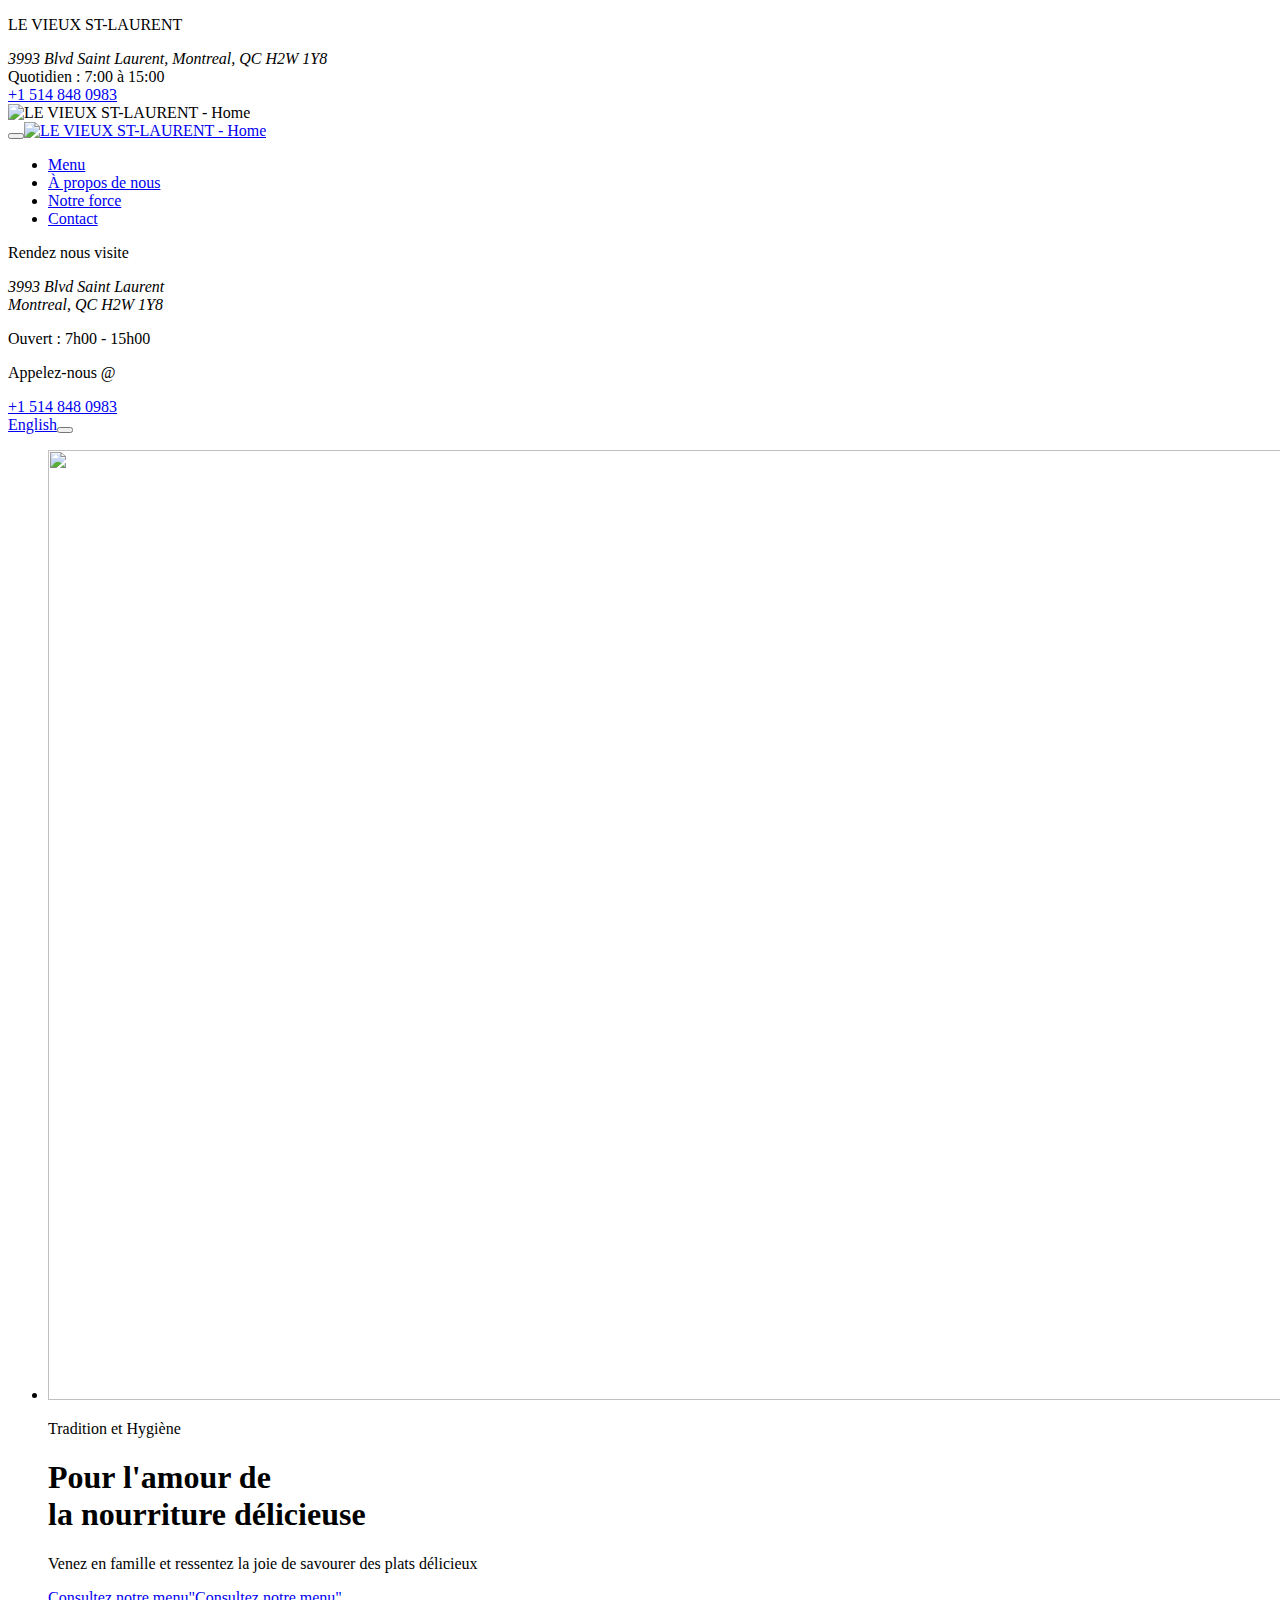
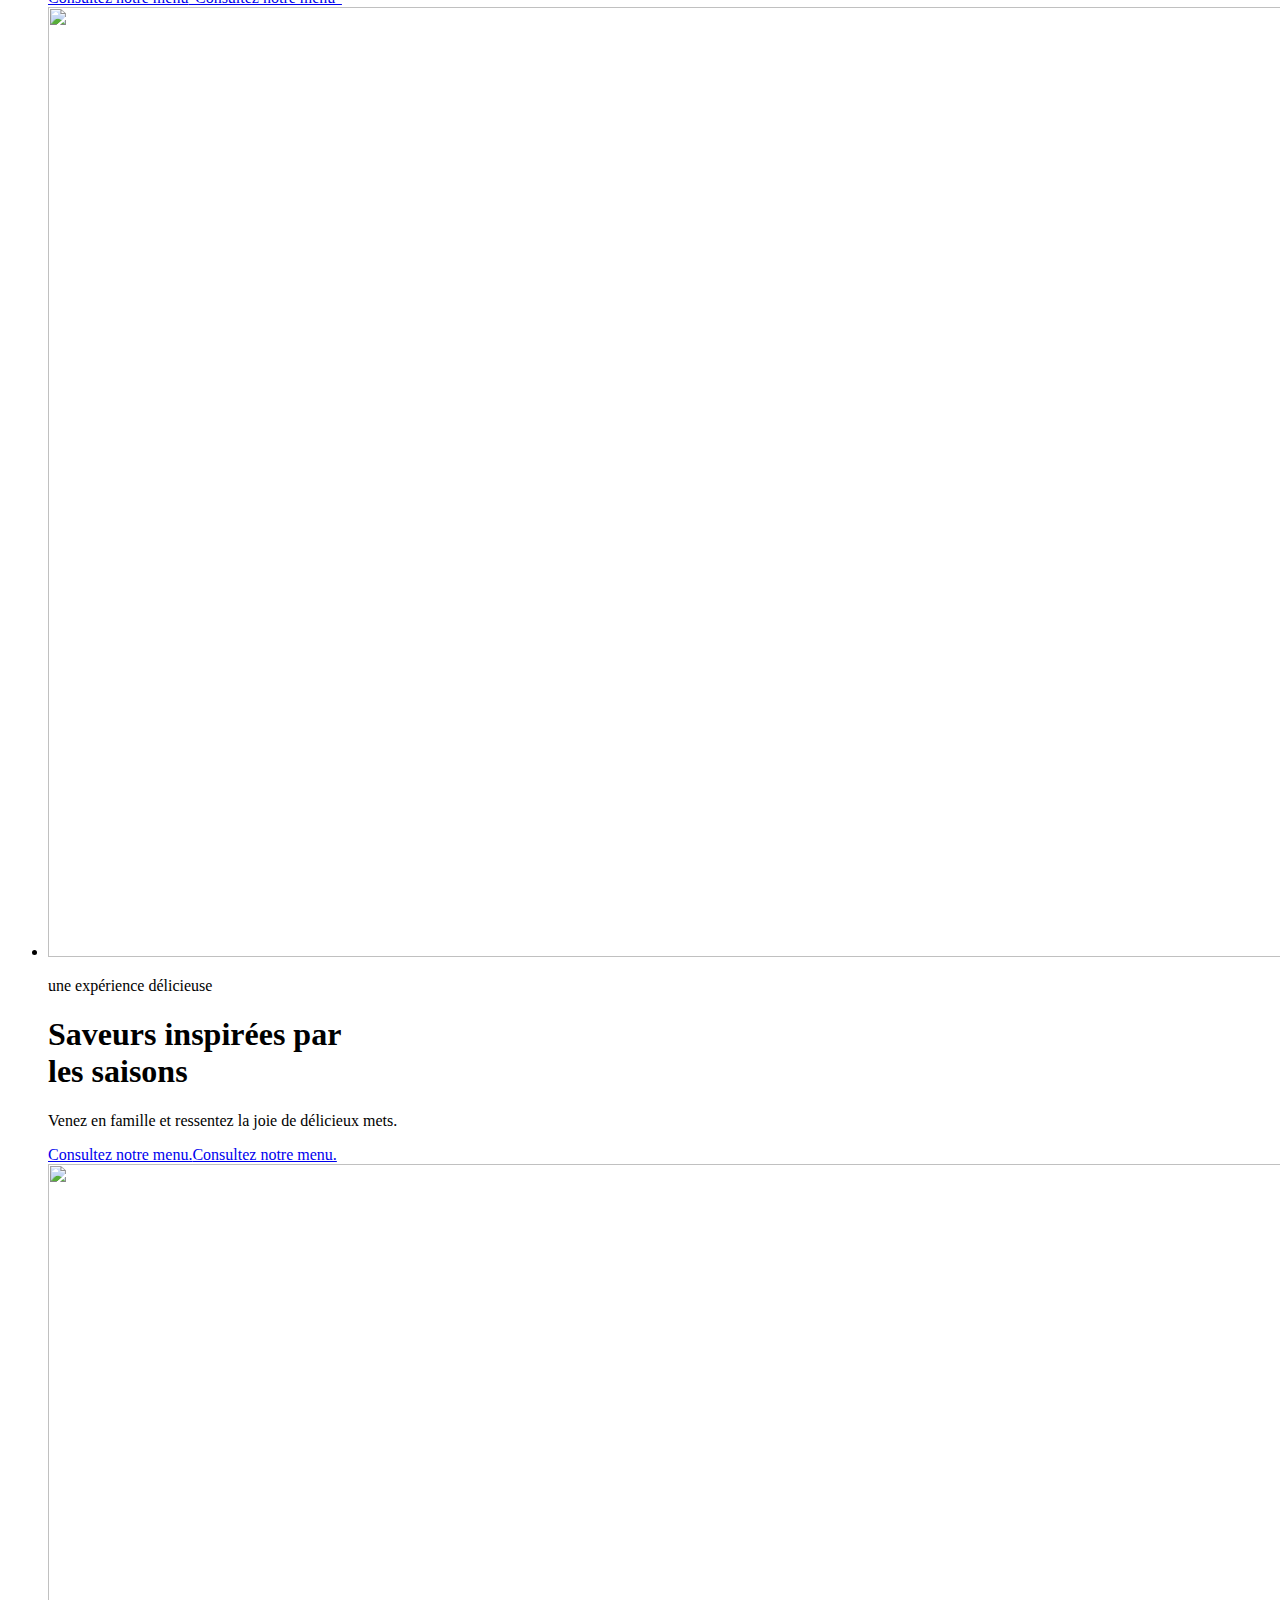
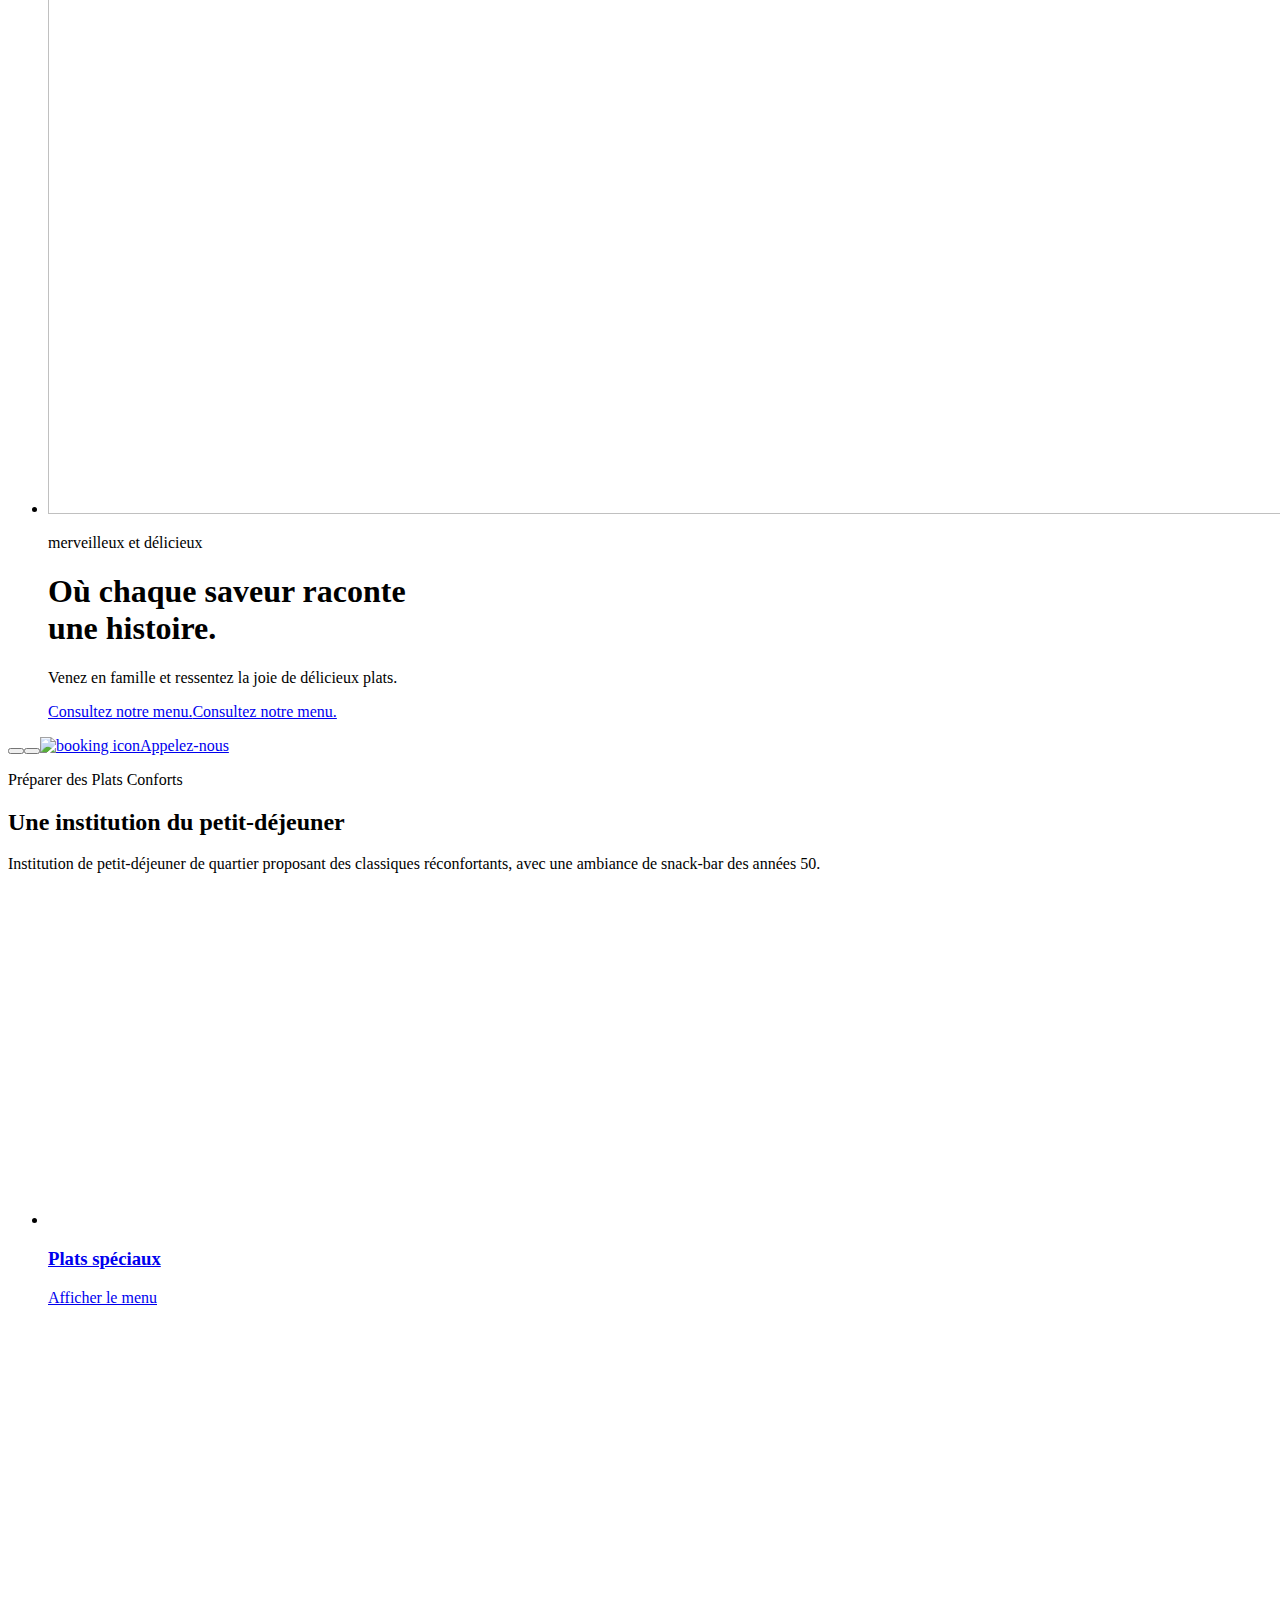
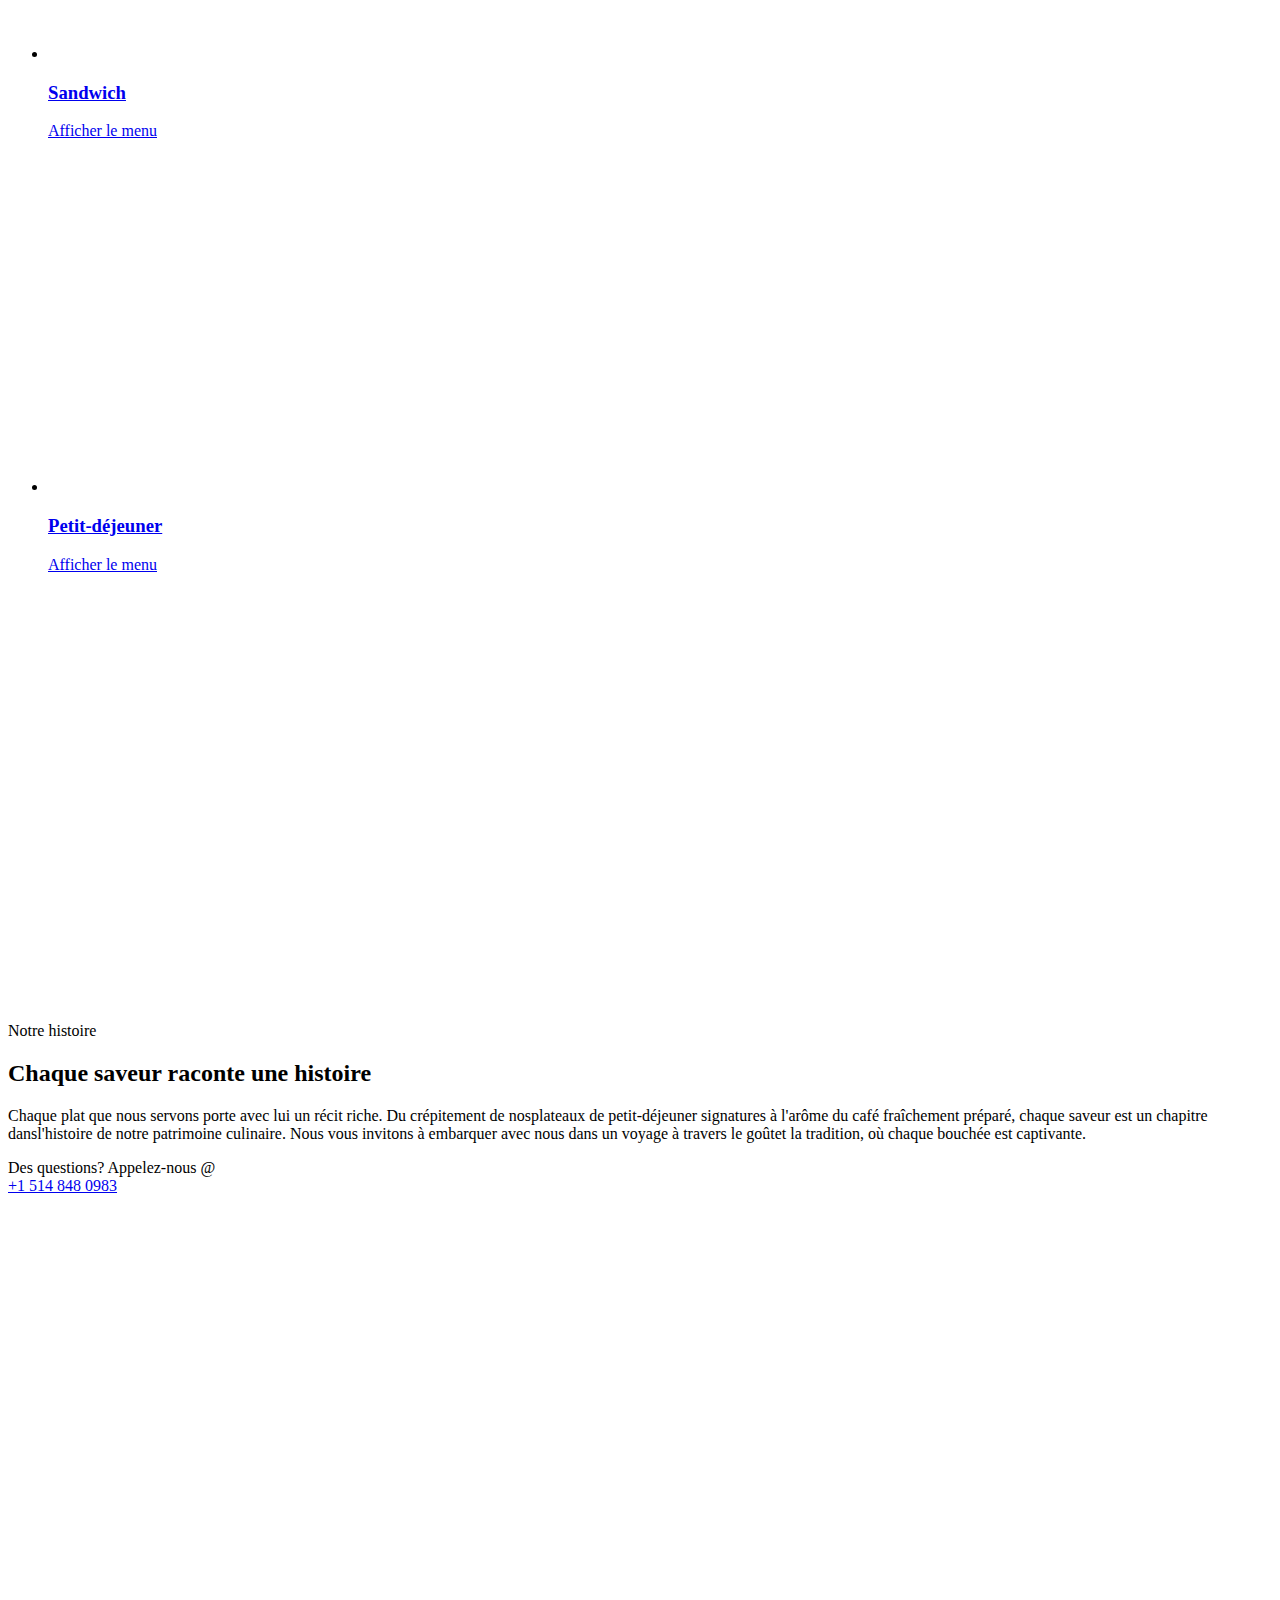
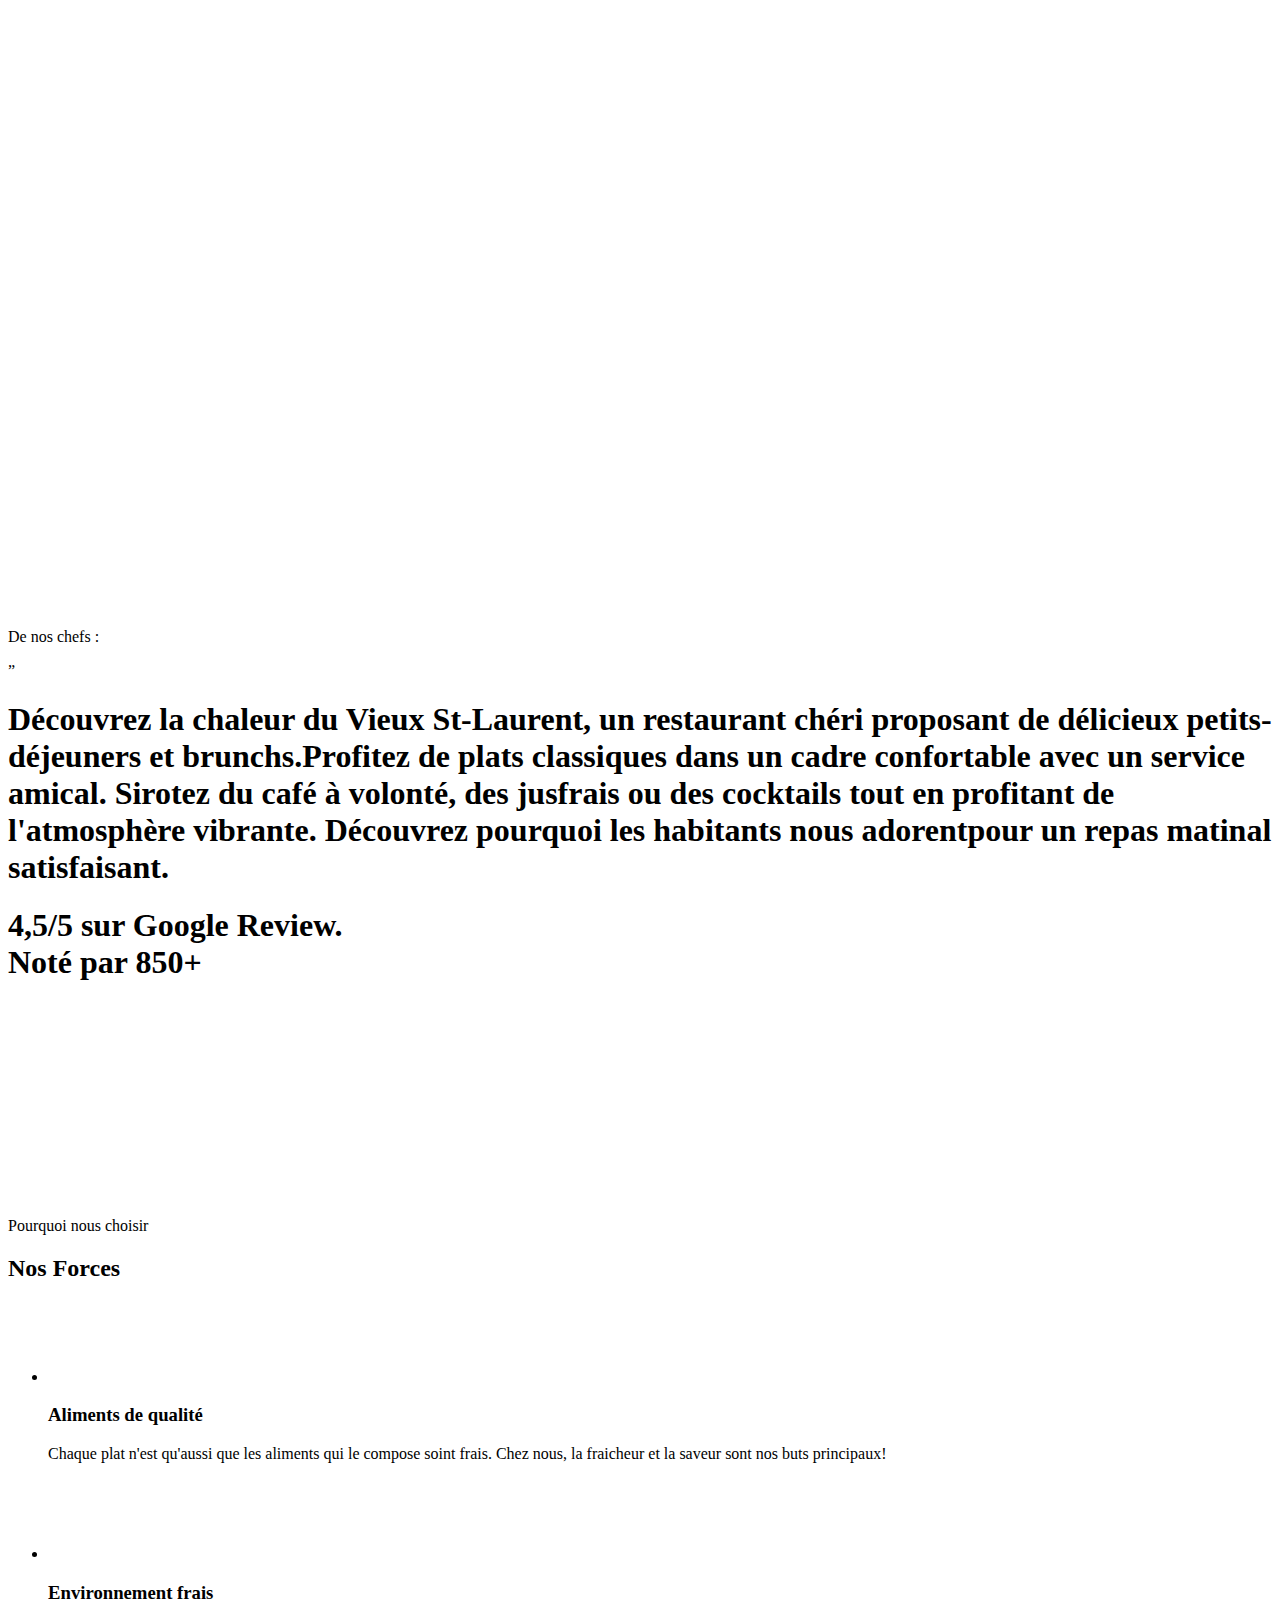
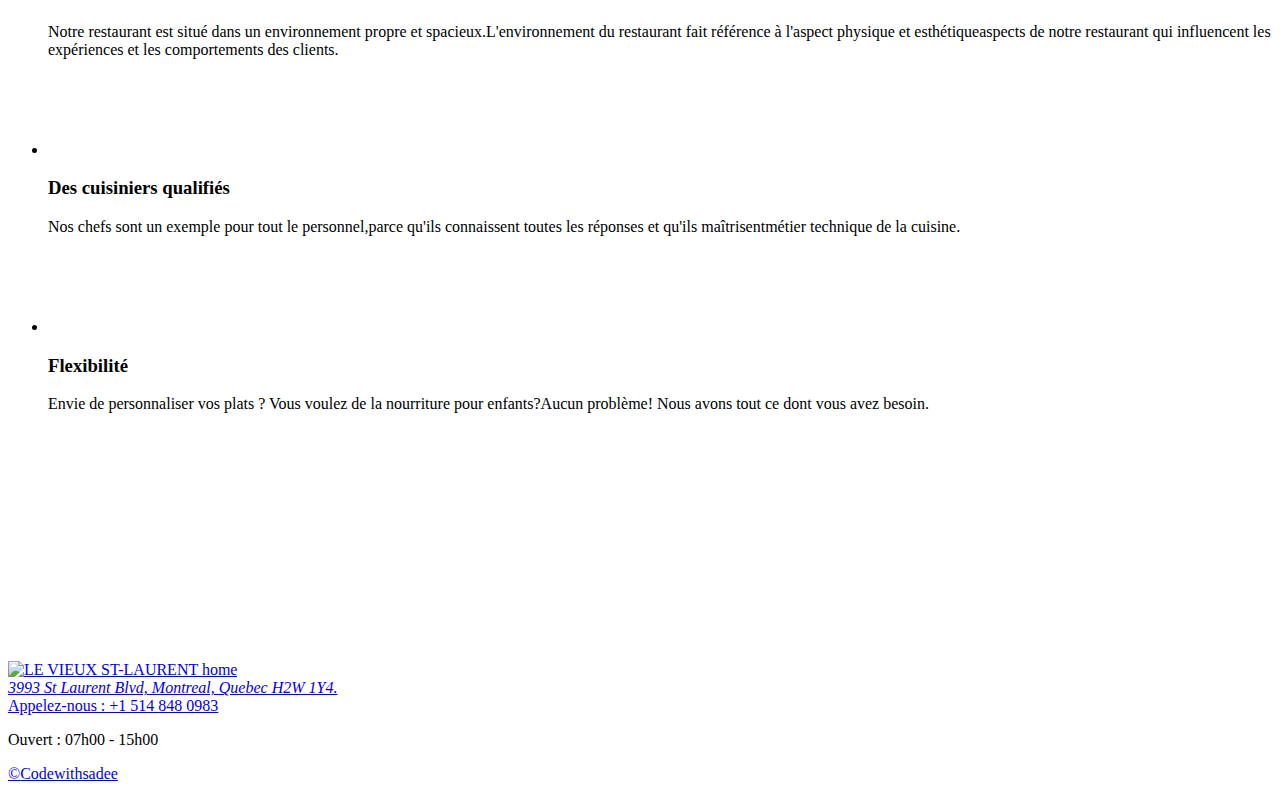
==== index.html @ 75299331 "address link added" ====
<!DOCTYPE html><html lang="en"><head><meta charset="UTF-8"><meta http-equiv="X-UA-Compatible" content="IE=edge"><meta name="viewport" content="width=device-width,initial-scale=1"><title>LE VIEUX ST-LAURENT</title><meta name="title" content="LE VIEUX ST-LAURENT"><link rel="shortcut icon" href="./New folder/logo.png"><link rel="preconnect" href="https://fonts.googleapis.com"><link rel="preconnect" href="https://fonts.gstatic.com" crossorigin><link href="https://fonts.googleapis.com/css2?family=DM+Sans:wght@400;700&family=Forum&display=swap" rel="stylesheet"><link rel="stylesheet" href="./assets/css/style.css"></head><body id="top"><div class="preload" data-preaload><div class="circle"></div><p class="text">LE VIEUX ST-LAURENT</p></div><div class="topbar"><div class="container"><address class="topbar-item"><div class="icon"><ion-icon name="location-outline" aria-hidden="true"></ion-icon></div><span class="span">3993 Blvd Saint Laurent, Montreal, QC H2W 1Y8</span></address><div class="separator"></div><div class="topbar-item item-2"><div class="icon"><ion-icon name="time-outline" aria-hidden="true"></ion-icon></div><span class="span">Quotidien : 7:00 à 15:00</span></div><a href="tel:+15148480983" class="topbar-item link"><div class="icon"><ion-icon name="call-outline" aria-hidden="true"></ion-icon></div><span class="span">+1 514 848 0983</span></a><div class="separator"></div></div></div><header class="header" data-header><div class="container"><img src="./New folder/logo.png" width="250" height="10" alt="LE VIEUX ST-LAURENT - Home"><nav class="navbar" data-navbar><button class="close-btn" aria-label="close menu" data-nav-toggler><ion-icon name="close-outline" aria-hidden="true"></ion-icon></button><a href="#" class="logo"><img src="./New folder/logo.png" width="280" height="50" alt="LE VIEUX ST-LAURENT - Home"></a><ul class="navbar-list" id="NavBar"><li class="navbar-item"><a href="./menu.html" class="navbar-link hover-underline"><div class="separator"></div><span class="span">Menu</span></a></li><li class="navbar-item"><a href="#Main" class="navbar-link hover-underline"><div class="separator"></div><span class="span">À propos de nous</span></a></li><li class="navbar-item"><a href="#Strength" class="navbar-link hover-underline"><div class="separator"></div><span class="span">Notre force</span></a></li><li class="navbar-item"><a href="#Contact" class="navbar-link hover-underline"><div class="separator"></div><span class="span">Contact</span></a></li></ul><div class="text-center"><p class="headline-1 navbar-title">Rendez nous visite</p><address class="body-4">3993 Blvd Saint Laurent<br>Montreal, QC H2W 1Y8</address><p class="body-4 navbar-text">Ouvert : 7h00 - 15h00</p><div class="separator"></div><p class="contact-label">Appelez-nous @</p><a href="tel:+15148480983" class="body-1 contact-number hover-underline">+1 514 848 0983</a></div></nav><a href="./index - English.html" class="btn btn-secondary"><span class="text text-1">English</span></a><button class="nav-open-btn" aria-label="open menu" data-nav-toggler id="NavBar"><span class="line line-1"></span><span class="line line-2"></span><span class="line line-3"></span></button><div class="overlay" data-nav-toggler data-overlay></div></div></header><main><article><section class="hero text-center" aria-label="home" id="home"><ul class="hero-slider" data-hero-slider><li class="slider-item active" data-hero-slider-item><div class="slider-bg"><img src="./imgs/bbbbbb.avif" width="1880" height="950" alt="" class="img-cover"></div><p class="label-2 section-subtitle slider-reveal">Tradition et Hygiène</p><h1 class="display-1 hero-title slider-reveal">Pour l'amour de<br>la nourriture délicieuse</h1><p class="body-2 hero-text slider-reveal">Venez en famille et ressentez la joie de savourer des plats délicieux</p><a href="./menu.html" class="btn btn-primary slider-reveal bg-white"><span class="text text-1">Consultez notre menu</span><span class="text text-2" aria-hidden="true">"Consultez notre menu"</span></a></li><li class="slider-item" data-hero-slider-item><div class="slider-bg"><img src="./imgs/dddddddddddddddd.avif" width="1880" height="950" alt="" class="img-cover"></div><p class="label-2 section-subtitle slider-reveal">une expérience délicieuse</p><h1 class="display-1 hero-title slider-reveal">Saveurs inspirées par<br>les saisons</h1><p class="body-2 hero-text slider-reveal">Venez en famille et ressentez la joie de délicieux mets.</p><a href="./menu.html" class="btn btn-primary slider-reveal bg-white"><span class="text text-1">Consultez notre menu.</span><span class="text text-2" aria-hidden="true">Consultez notre menu.</span></a></li><li class="slider-item" data-hero-slider-item><div class="slider-bg"><img src="./imgs/aaaa.avif" width="1880" height="950" alt="" class="img-cover"></div><p class="label-2 section-subtitle slider-reveal">merveilleux et délicieux</p><h1 class="display-1 hero-title slider-reveal">Où chaque saveur raconte<br>une histoire.</h1><p class="body-2 hero-text slider-reveal">Venez en famille et ressentez la joie de délicieux plats.</p><a href="menu.html" class="btn btn-primary slider-reveal bg-white"><span class="text text-1">Consultez notre menu.</span><span class="text text-2" aria-hidden="true">Consultez notre menu.</span></a></li></ul><button class="slider-btn prev" aria-label="slide to previous" data-prev-btn><ion-icon name="chevron-back"></ion-icon></button><button class="slider-btn next" aria-label="slide to next" data-next-btn><ion-icon name="chevron-forward"></ion-icon></button><a href="tel:+15148480983" class="hero-btn has-after"><img src="./assets/images/hero-icon.png" width="48" height="48" alt="booking icon"><span class="label-2 text-center span">Appelez-nous</span></a></section><section class="section service bg-black-10 text-center" aria-label="service" id="Main"><div class="container"><p class="section-subtitle label-2">Préparer des Plats Conforts</p><h2 class="headline-1 section-title">Une institution du petit-déjeuner</h2><p class="section-text">Institution de petit-déjeuner de quartier proposant des classiques réconfortants, avec une ambiance de snack-bar des années 50.</p><ul class="grid-list"><li><div class="service-card"><a href="#" class="has-before hover:shine"><figure class="card-banner img-holder" style="--width:285;--height:336"><img src="./imgs/Copy of KUNTI 10.jpg" width="285" height="336" loading="lazy" alt="Breakfast" class="img-cover"></figure></a><div class="card-content"><h3 class="title-4 card-title"><a href="#">Plats spéciaux</a></h3><a href="./menu.html" class="btn-text hover-underline label-2">Afficher le menu</a></div></div></li><li><div class="service-card"><a href="#" class="has-before hover:shine"><figure class="card-banner img-holder" style="--width:285;--height:336"><img src="./imgs/Copy of KUNTI 6.jpg" width="300" height="336" loading="lazy" alt="Appetizers" class="img-cover"></figure></a><div class="card-content"><h3 class="title-4 card-title"><a href="#">Sandwich</a></h3><a href="./menu.html" class="btn-text hover-underline label-2">Afficher le menu</a></div></div></li><li><div class="service-card"><a href="#" class="has-before hover:shine"><figure class="card-banner img-holder" style="--width:285;--height:336"><img src="https://scontent.fyhu2-1.fna.fbcdn.net/v/t1.6435-9/41648605_890923481097024_5930590966594404352_n.jpg?_nc_cat=106&ccb=1-7&_nc_sid=5f2048&_nc_ohc=F7MOd39euhgQ7kNvgEX92sE&_nc_ht=scontent.fyhu2-1.fna&oh=00_AYCZyEU9S2C9K8iIRbaVuLvXx4Qro9hx9s_v-WjzakRJvg&oe=666B8589" width="285" height="336" loading="lazy" alt="Drinks" class="img-cover"></figure></a><div class="card-content"><h3 class="title-4 card-title"><a href="#">Petit-déjeuner</a></h3><a href="./menu.html" class="btn-text hover-underline label-2">Afficher le menu</a></div></div></li></ul><img src="./assets/images/shape-1.png" width="246" height="412" loading="lazy" alt="shape" class="shape shape-1 move-anim"><img src="./assets/images/shape-2.png" width="343" height="345" loading="lazy" alt="shape" class="shape shape-2 move-anim"></div></section><section class="section about text-center" aria-labelledby="about-label" id="about"><div class="container"><div class="about-content"><p class="label-2 section-subtitle" id="about-label">Notre histoire</p><h2 class="headline-1 section-title">Chaque saveur raconte une histoire</h2><p class="section-text">Chaque plat que nous servons porte avec lui un récit riche. Du crépitement de nosplateaux de petit-déjeuner signatures à l'arôme du café fraîchement préparé, chaque saveur est un chapitre dansl'histoire de notre patrimoine culinaire. Nous vous invitons à embarquer avec nous dans un voyage à travers le goûtet la tradition, où chaque bouchée est captivante.</p><div class="contact-label">Des questions? Appelez-nous @</div><a href="tel:+15148480983" class="body-1 contact-number hover-underline">+1 514 848 0983</a></div><figure class="about-banner"><img src="./New folder/banner.png" width="570" height="570" loading="lazy" alt="about banner" class="w-100" data-parallax-item data-parallax-speed="1"><div class="abs-img abs-img-1 has-before" data-parallax-item data-parallax-speed="1.75"><img src="./New folder/banner 2.png" width="285" height="285" loading="lazy" alt="" class="w-100"></div><div class="abs-img abs-img-2 has-before"><img src="./assets/images/badge-2 fr.png" width="133" height="134" loading="lazy" alt=""></div></figure></div></section><section class="section testi text-center has-bg-image" style="background-image:url(imgs/IMG_0473.jpg)" aria-label="testimonials"><div class="container"><p class="label-2 section-subtitle" id="about-label">De nos chefs :</p><div class="quote color-bg"><p font>”</p></div><h1 class="color-bg">Découvrez la chaleur du Vieux St-Laurent, un restaurant chéri proposant de délicieux petits-déjeuners et brunchs.Profitez de plats classiques dans un cadre confortable avec un service amical. Sirotez du café à volonté, des jusfrais ou des cocktails tout en profitant de l'atmosphère vibrante. Découvrez pourquoi les habitants nous adorentpour un repas matinal satisfaisant.</h1><div class="wrapper"><div class="separator"></div><div class="separator"></div><div class="separator"></div></div><h1 class="headline-2 testi-text color-bg-2" id="Google_Review">4,5/5 sur Google Review.<br>Noté par 850+</h1><img src="./assets/images/shape-3.png" width="197" height="194" loading="lazy" alt="" class="shape"></div></section><section class="section features text-center" aria-label="features"><div class="container" id="Strength"><p class="section-subtitle label-2">Pourquoi nous choisir</p><h2 class="headline-1 section-title">Nos Forces</h2><ul class="grid-list"><li class="feature-item"><div class="feature-card"><div class="card-icon"><img src="./assets/images/features-icon-1.png" width="100" height="80" loading="lazy" alt="icon"></div><h3 class="title-2 card-title">Aliments de qualité</h3><p class="label-1 card-text">Chaque plat n'est qu'aussi que les aliments qui le compose soint frais. Chez nous, la fraicheur et la saveur sont nos buts principaux!</p></div></li><li class="feature-item"><div class="feature-card"><div class="card-icon"><img src="./assets/images/features-icon-2.png" width="100" height="80" loading="lazy" alt="icon"></div><h3 class="title-2 card-title">Environnement frais</h3><p class="label-1 card-text">Notre restaurant est situé dans un environnement propre et spacieux.L'environnement du restaurant fait référence à l'aspect physique et esthétiqueaspects de notre restaurant qui influencent les expériences et les comportements des clients.</p></div></li><li class="feature-item"><div class="feature-card"><div class="card-icon"><img src="./assets/images/features-icon-3.png" width="100" height="80" loading="lazy" alt="icon"></div><h3 class="title-2 card-title">Des cuisiniers qualifiés</h3><p class="label-1 card-text">Nos chefs sont un exemple pour tout le personnel,parce qu'ils connaissent toutes les réponses et qu'ils maîtrisentmétier technique de la cuisine.</p></div></li><li class="feature-item"><div class="feature-card"><div class="card-icon"><img src="./assets/images/features-icon-4.png" width="100" height="80" loading="lazy" alt="icon"></div><h3 class="title-2 card-title">Flexibilité</h3><p class="label-1 card-text">Envie de personnaliser vos plats ? Vous voulez de la nourriture pour enfants?Aucun problème! Nous avons tout ce dont vous avez besoin.</p></div></li></ul><img src="./assets/images/shape-7.png" width="308" height="228" loading="lazy" alt="shape" class="shape shape-1"><img src="./New folder/Eggs_and_Bacon_PNG_Vector_Clipart.png" width="120" height="115" loading="lazy" alt="shape" class="shape shape-2"></div></section><footer class="footer section has-bg-image text-center" style="background-image:url('imgs/Copy\ of\ KUNTI\ 4.jpg')" id="Contact"><div class="footer-top"><div class="footer-brand has-before has-after"><a href="#" class="logo"><img src="./New folder/logo.png" loading="lazy" alt="LE VIEUX ST-LAURENT home" id="Final_logo"></a><a href="https://www.google.com/maps/place/LE+VIEUX+ST-LAURENT/@45.517029,-73.5800007,17z/data=!4m6!3m5!1s0x4cc91a33496d2b9d:0xc296188339a1f559!8m2!3d45.5168261!4d-73.5787562!16s%2Fg%2F1w0scgz1?entry=ttu"><address class="body-4 contact-link">3993 St Laurent Blvd, Montreal, Quebec H2W 1Y4.</address></a><a href="tel:+15148480983" class="body-4 contact-link">Appelez-nous : +1 514 848 0983</a><p class="body-4">Ouvert : 07h00 - 15h00</p><div class="wrapper"><div class="separator"></div><div class="separator"></div><div class="separator"></div></div></div></div></footer><div><a href="CopyRight.html">&copy;<em id="date"></em>Codewithsadee</a></div><a href="#top" class="back-top-btn active" aria-label="back to top" data-back-top-btn><ion-icon name="chevron-up" aria-hidden="true"></ion-icon></a><script src="./assets/js/script.js"></script><script type="module" src="https://unpkg.com/ionicons@5.5.2/dist/ionicons/ionicons.esm.js"></script><script nomodule src="https://unpkg.com/ionicons@5.5.2/dist/ionicons/ionicons.js"></script></body></html>
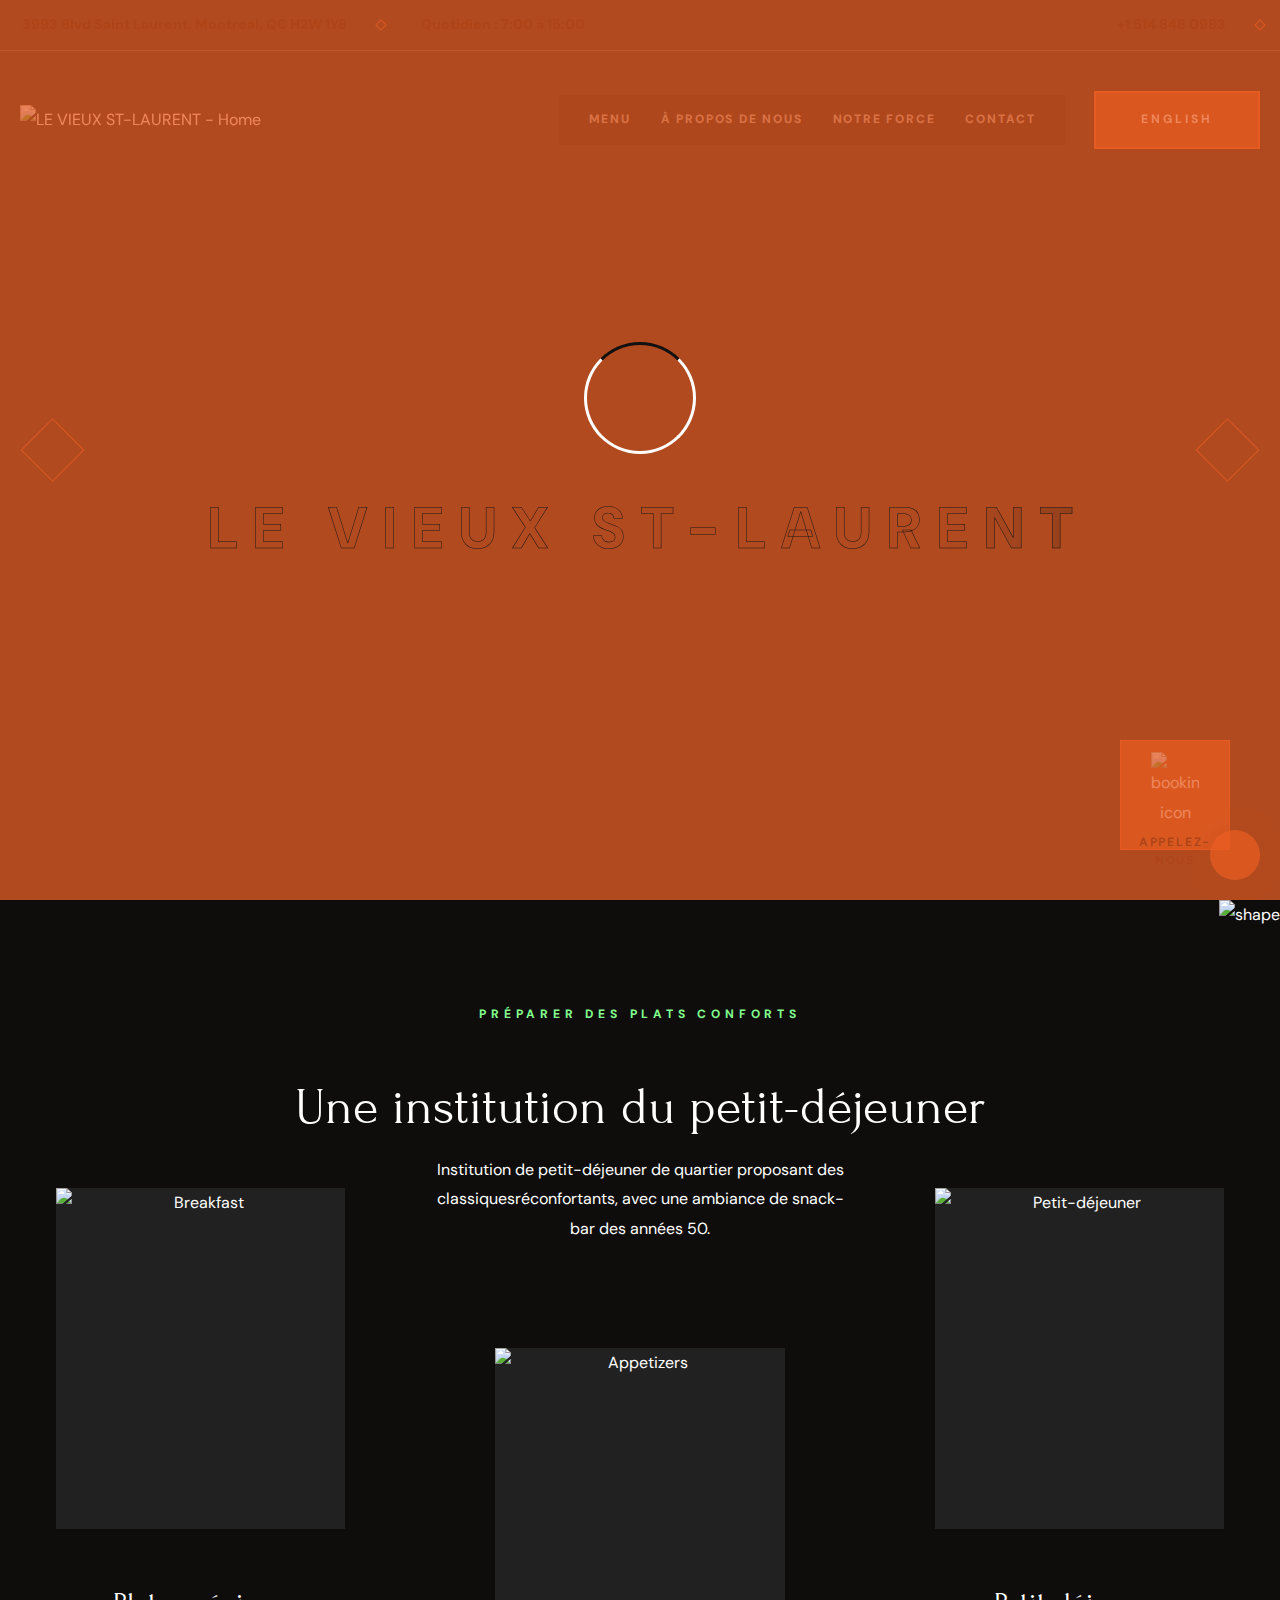
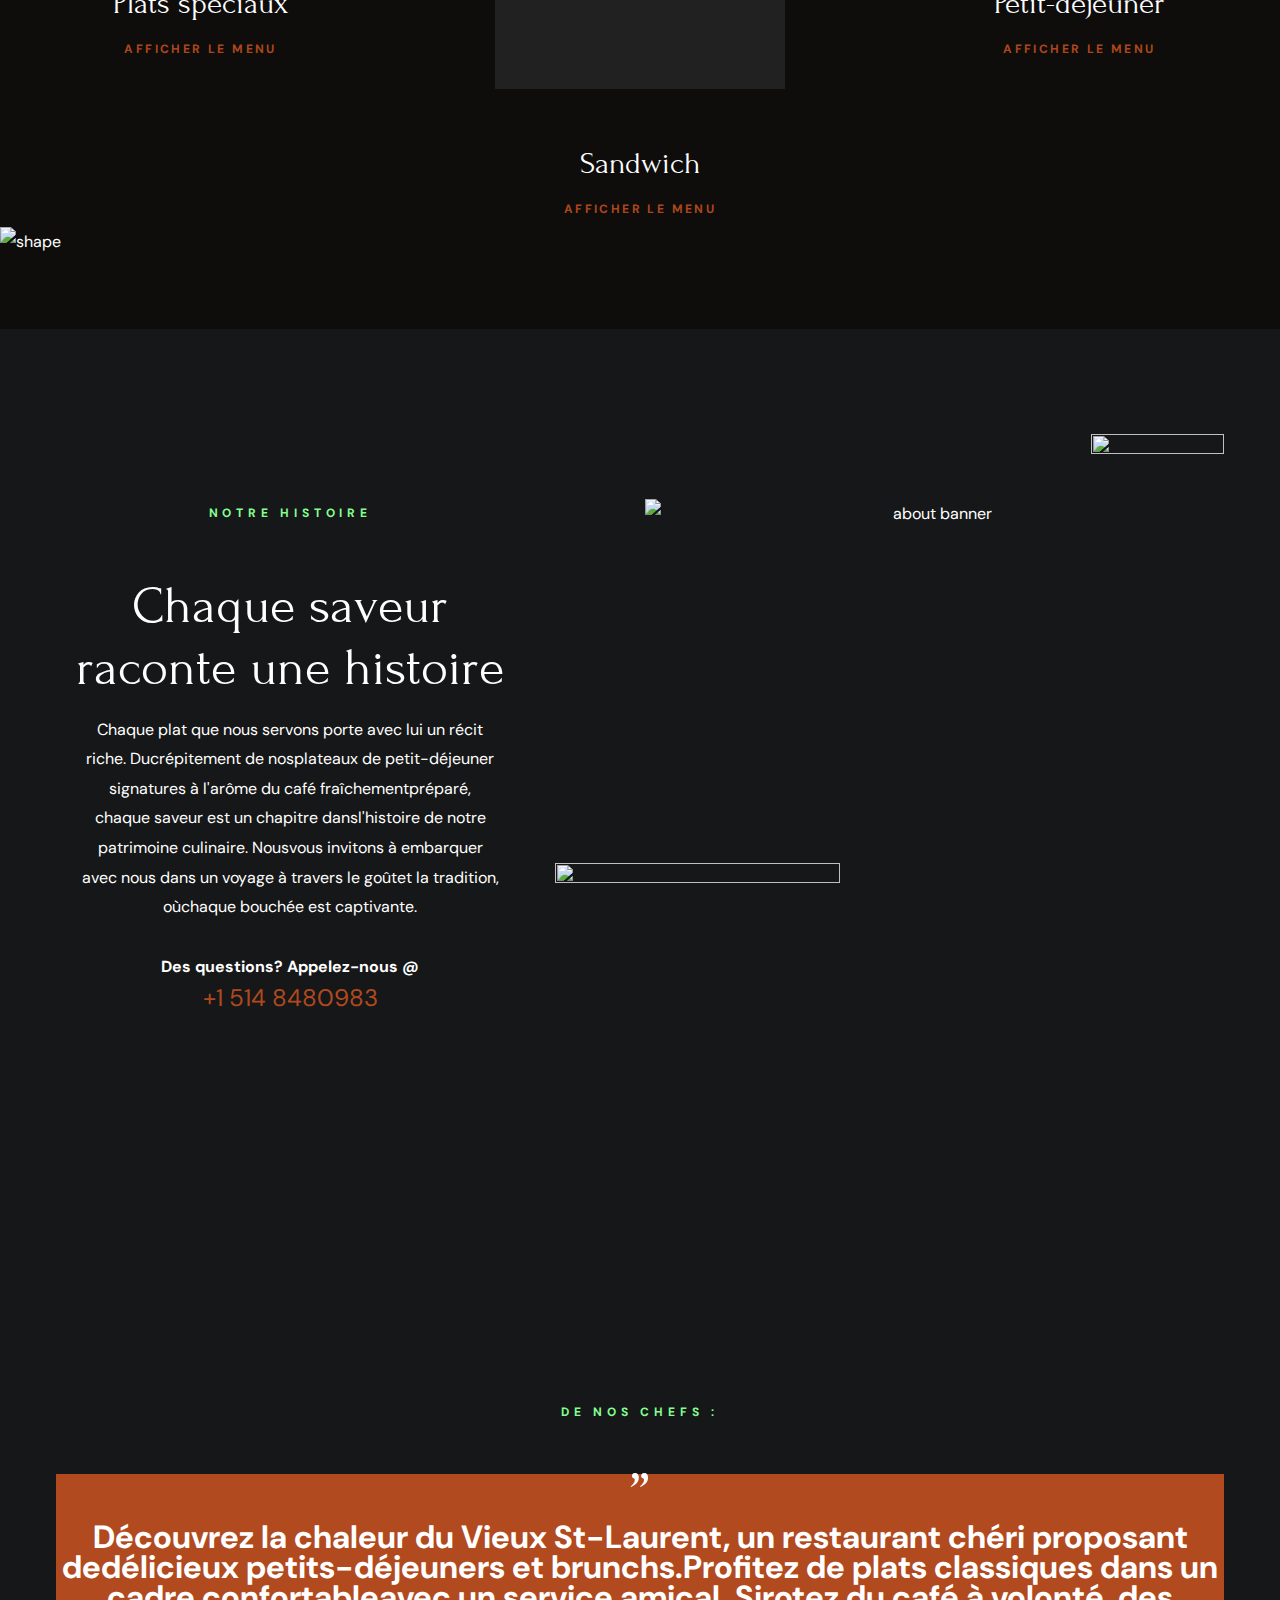
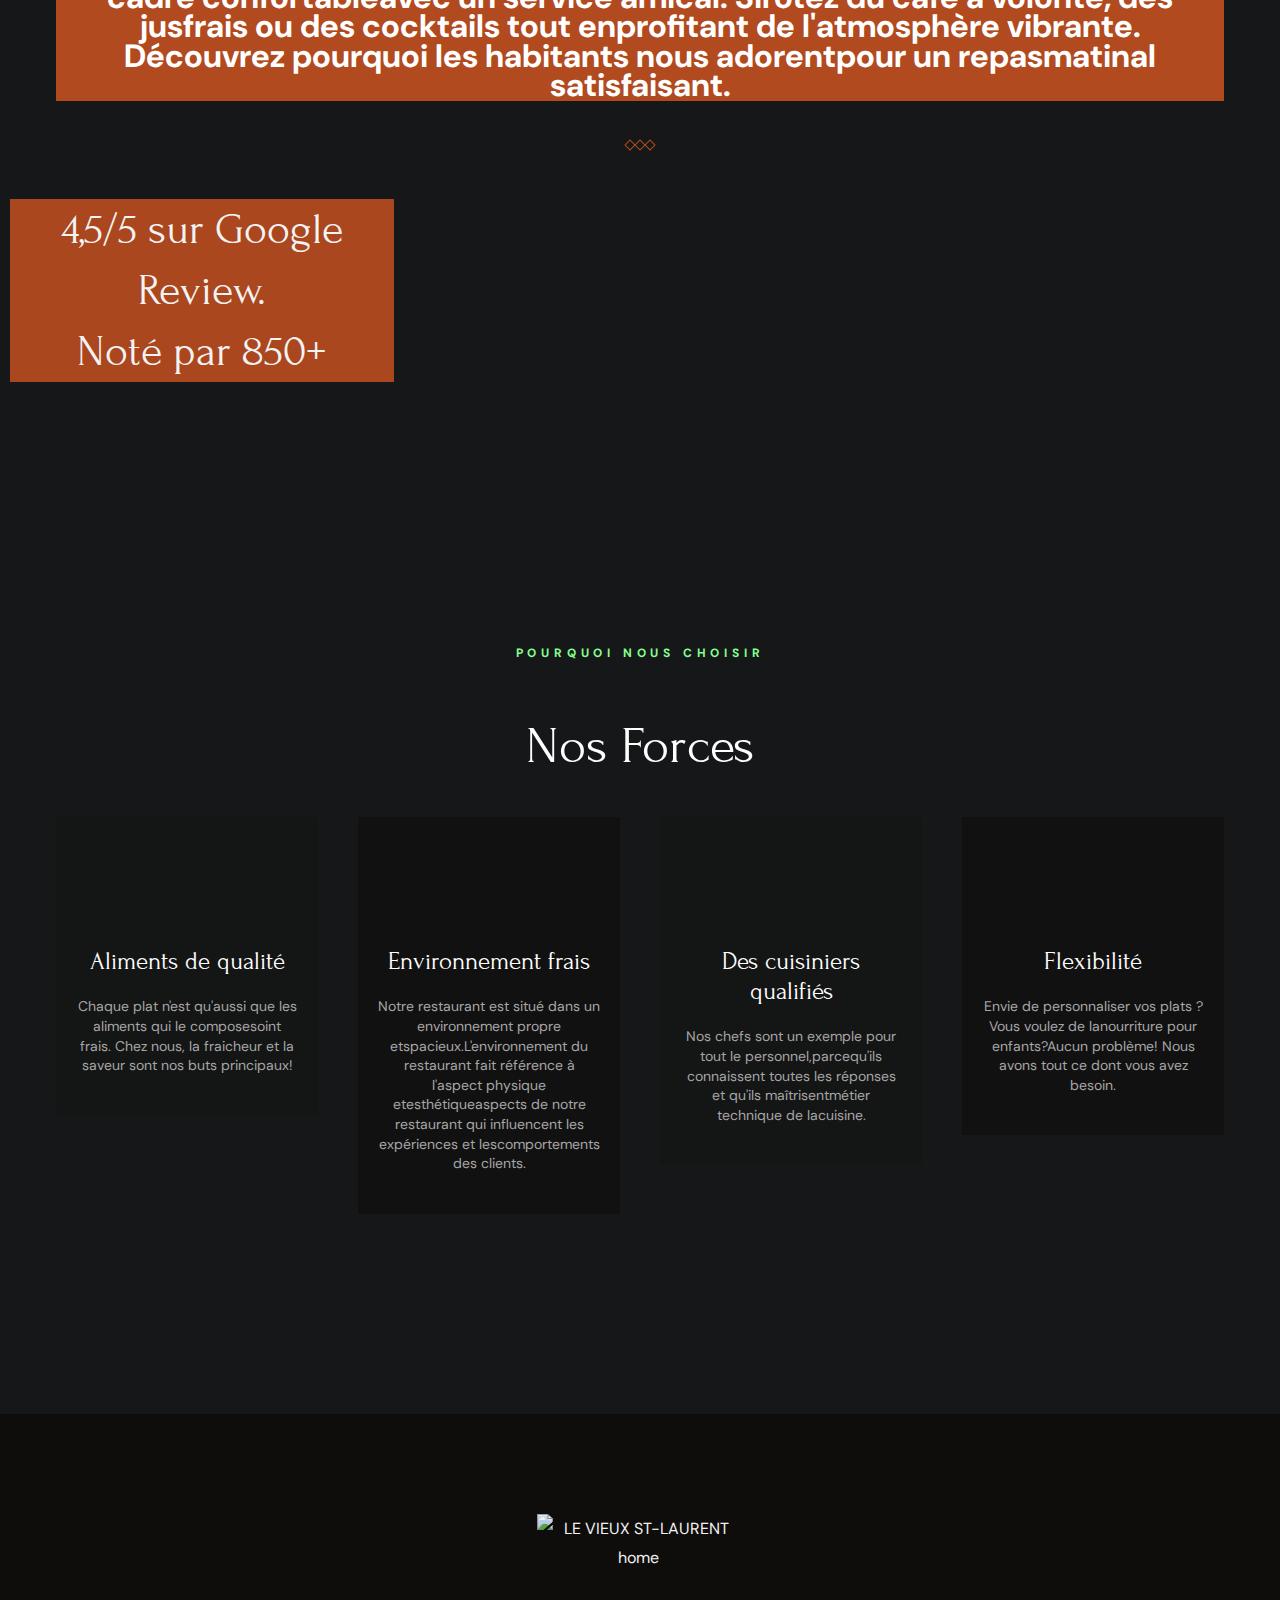
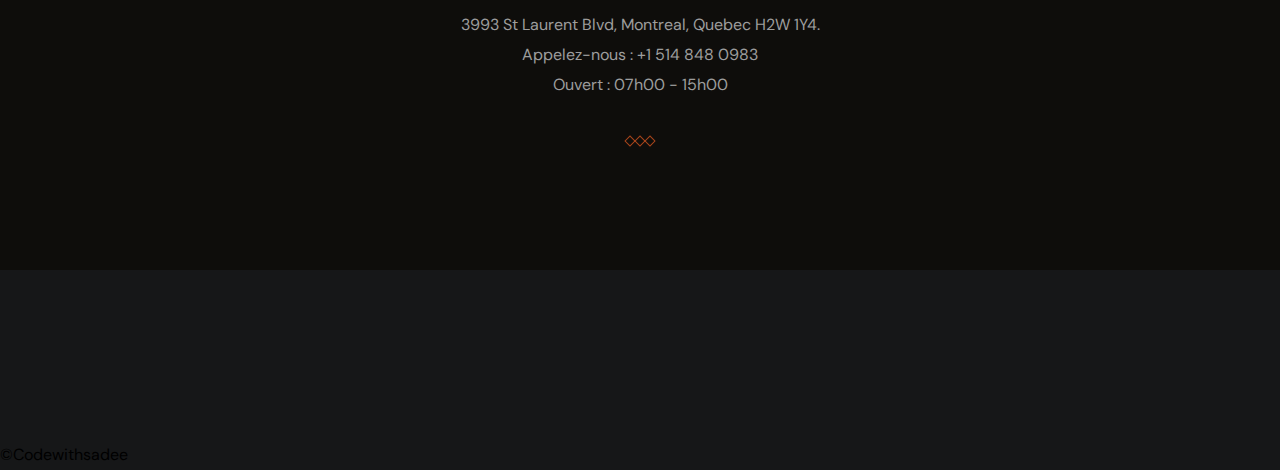
==== commit cdde486c: "Merge pull request #1 from TeerthaDeb/main" ====
--- a/index.html
+++ b/index.html
@@ -1 +1,479 @@
-<!DOCTYPE html><html lang="en"><head><meta charset="UTF-8"><meta http-equiv="X-UA-Compatible" content="IE=edge"><meta name="viewport" content="width=device-width,initial-scale=1"><title>LE VIEUX ST-LAURENT</title><meta name="title" content="LE VIEUX ST-LAURENT"><link rel="shortcut icon" href="./New folder/logo.png"><link rel="preconnect" href="https://fonts.googleapis.com"><link rel="preconnect" href="https://fonts.gstatic.com" crossorigin><link href="https://fonts.googleapis.com/css2?family=DM+Sans:wght@400;700&family=Forum&display=swap" rel="stylesheet"><link rel="stylesheet" href="./assets/css/style.css"></head><body id="top"><div class="preload" data-preaload><div class="circle"></div><p class="text">LE VIEUX ST-LAURENT</p></div><div class="topbar"><div class="container"><address class="topbar-item"><div class="icon"><ion-icon name="location-outline" aria-hidden="true"></ion-icon></div><span class="span">3993 Blvd Saint Laurent, Montreal, QC H2W 1Y8</span></address><div class="separator"></div><div class="topbar-item item-2"><div class="icon"><ion-icon name="time-outline" aria-hidden="true"></ion-icon></div><span class="span">Quotidien : 7:00 à 15:00</span></div><a href="tel:+15148480983" class="topbar-item link"><div class="icon"><ion-icon name="call-outline" aria-hidden="true"></ion-icon></div><span class="span">+1 514 848 0983</span></a><div class="separator"></div></div></div><header class="header" data-header><div class="container"><img src="./New folder/logo.png" width="250" height="10" alt="LE VIEUX ST-LAURENT - Home"><nav class="navbar" data-navbar><button class="close-btn" aria-label="close menu" data-nav-toggler><ion-icon name="close-outline" aria-hidden="true"></ion-icon></button><a href="#" class="logo"><img src="./New folder/logo.png" width="280" height="50" alt="LE VIEUX ST-LAURENT - Home"></a><ul class="navbar-list" id="NavBar"><li class="navbar-item"><a href="./menu.html" class="navbar-link hover-underline"><div class="separator"></div><span class="span">Menu</span></a></li><li class="navbar-item"><a href="#Main" class="navbar-link hover-underline"><div class="separator"></div><span class="span">À propos de nous</span></a></li><li class="navbar-item"><a href="#Strength" class="navbar-link hover-underline"><div class="separator"></div><span class="span">Notre force</span></a></li><li class="navbar-item"><a href="#Contact" class="navbar-link hover-underline"><div class="separator"></div><span class="span">Contact</span></a></li></ul><div class="text-center"><p class="headline-1 navbar-title">Rendez nous visite</p><address class="body-4">3993 Blvd Saint Laurent<br>Montreal, QC H2W 1Y8</address><p class="body-4 navbar-text">Ouvert : 7h00 - 15h00</p><div class="separator"></div><p class="contact-label">Appelez-nous @</p><a href="tel:+15148480983" class="body-1 contact-number hover-underline">+1 514 848 0983</a></div></nav><a href="./index - English.html" class="btn btn-secondary"><span class="text text-1">English</span></a><button class="nav-open-btn" aria-label="open menu" data-nav-toggler id="NavBar"><span class="line line-1"></span><span class="line line-2"></span><span class="line line-3"></span></button><div class="overlay" data-nav-toggler data-overlay></div></div></header><main><article><section class="hero text-center" aria-label="home" id="home"><ul class="hero-slider" data-hero-slider><li class="slider-item active" data-hero-slider-item><div class="slider-bg"><img src="./imgs/bbbbbb.avif" width="1880" height="950" alt="" class="img-cover"></div><p class="label-2 section-subtitle slider-reveal">Tradition et Hygiène</p><h1 class="display-1 hero-title slider-reveal">Pour l'amour de<br>la nourriture délicieuse</h1><p class="body-2 hero-text slider-reveal">Venez en famille et ressentez la joie de savourer des plats délicieux</p><a href="./menu.html" class="btn btn-primary slider-reveal bg-white"><span class="text text-1">Consultez notre menu</span><span class="text text-2" aria-hidden="true">"Consultez notre menu"</span></a></li><li class="slider-item" data-hero-slider-item><div class="slider-bg"><img src="./imgs/dddddddddddddddd.avif" width="1880" height="950" alt="" class="img-cover"></div><p class="label-2 section-subtitle slider-reveal">une expérience délicieuse</p><h1 class="display-1 hero-title slider-reveal">Saveurs inspirées par<br>les saisons</h1><p class="body-2 hero-text slider-reveal">Venez en famille et ressentez la joie de délicieux mets.</p><a href="./menu.html" class="btn btn-primary slider-reveal bg-white"><span class="text text-1">Consultez notre menu.</span><span class="text text-2" aria-hidden="true">Consultez notre menu.</span></a></li><li class="slider-item" data-hero-slider-item><div class="slider-bg"><img src="./imgs/aaaa.avif" width="1880" height="950" alt="" class="img-cover"></div><p class="label-2 section-subtitle slider-reveal">merveilleux et délicieux</p><h1 class="display-1 hero-title slider-reveal">Où chaque saveur raconte<br>une histoire.</h1><p class="body-2 hero-text slider-reveal">Venez en famille et ressentez la joie de délicieux plats.</p><a href="menu.html" class="btn btn-primary slider-reveal bg-white"><span class="text text-1">Consultez notre menu.</span><span class="text text-2" aria-hidden="true">Consultez notre menu.</span></a></li></ul><button class="slider-btn prev" aria-label="slide to previous" data-prev-btn><ion-icon name="chevron-back"></ion-icon></button><button class="slider-btn next" aria-label="slide to next" data-next-btn><ion-icon name="chevron-forward"></ion-icon></button><a href="tel:+15148480983" class="hero-btn has-after"><img src="./assets/images/hero-icon.png" width="48" height="48" alt="booking icon"><span class="label-2 text-center span">Appelez-nous</span></a></section><section class="section service bg-black-10 text-center" aria-label="service" id="Main"><div class="container"><p class="section-subtitle label-2">Préparer des Plats Conforts</p><h2 class="headline-1 section-title">Une institution du petit-déjeuner</h2><p class="section-text">Institution de petit-déjeuner de quartier proposant des classiques réconfortants, avec une ambiance de snack-bar des années 50.</p><ul class="grid-list"><li><div class="service-card"><a href="#" class="has-before hover:shine"><figure class="card-banner img-holder" style="--width:285;--height:336"><img src="./imgs/Copy of KUNTI 10.jpg" width="285" height="336" loading="lazy" alt="Breakfast" class="img-cover"></figure></a><div class="card-content"><h3 class="title-4 card-title"><a href="#">Plats spéciaux</a></h3><a href="./menu.html" class="btn-text hover-underline label-2">Afficher le menu</a></div></div></li><li><div class="service-card"><a href="#" class="has-before hover:shine"><figure class="card-banner img-holder" style="--width:285;--height:336"><img src="./imgs/Copy of KUNTI 6.jpg" width="300" height="336" loading="lazy" alt="Appetizers" class="img-cover"></figure></a><div class="card-content"><h3 class="title-4 card-title"><a href="#">Sandwich</a></h3><a href="./menu.html" class="btn-text hover-underline label-2">Afficher le menu</a></div></div></li><li><div class="service-card"><a href="#" class="has-before hover:shine"><figure class="card-banner img-holder" style="--width:285;--height:336"><img src="https://scontent.fyhu2-1.fna.fbcdn.net/v/t1.6435-9/41648605_890923481097024_5930590966594404352_n.jpg?_nc_cat=106&ccb=1-7&_nc_sid=5f2048&_nc_ohc=F7MOd39euhgQ7kNvgEX92sE&_nc_ht=scontent.fyhu2-1.fna&oh=00_AYCZyEU9S2C9K8iIRbaVuLvXx4Qro9hx9s_v-WjzakRJvg&oe=666B8589" width="285" height="336" loading="lazy" alt="Drinks" class="img-cover"></figure></a><div class="card-content"><h3 class="title-4 card-title"><a href="#">Petit-déjeuner</a></h3><a href="./menu.html" class="btn-text hover-underline label-2">Afficher le menu</a></div></div></li></ul><img src="./assets/images/shape-1.png" width="246" height="412" loading="lazy" alt="shape" class="shape shape-1 move-anim"><img src="./assets/images/shape-2.png" width="343" height="345" loading="lazy" alt="shape" class="shape shape-2 move-anim"></div></section><section class="section about text-center" aria-labelledby="about-label" id="about"><div class="container"><div class="about-content"><p class="label-2 section-subtitle" id="about-label">Notre histoire</p><h2 class="headline-1 section-title">Chaque saveur raconte une histoire</h2><p class="section-text">Chaque plat que nous servons porte avec lui un récit riche. Du crépitement de nosplateaux de petit-déjeuner signatures à l'arôme du café fraîchement préparé, chaque saveur est un chapitre dansl'histoire de notre patrimoine culinaire. Nous vous invitons à embarquer avec nous dans un voyage à travers le goûtet la tradition, où chaque bouchée est captivante.</p><div class="contact-label">Des questions? Appelez-nous @</div><a href="tel:+15148480983" class="body-1 contact-number hover-underline">+1 514 848 0983</a></div><figure class="about-banner"><img src="./New folder/banner.png" width="570" height="570" loading="lazy" alt="about banner" class="w-100" data-parallax-item data-parallax-speed="1"><div class="abs-img abs-img-1 has-before" data-parallax-item data-parallax-speed="1.75"><img src="./New folder/banner 2.png" width="285" height="285" loading="lazy" alt="" class="w-100"></div><div class="abs-img abs-img-2 has-before"><img src="./assets/images/badge-2 fr.png" width="133" height="134" loading="lazy" alt=""></div></figure></div></section><section class="section testi text-center has-bg-image" style="background-image:url(imgs/IMG_0473.jpg)" aria-label="testimonials"><div class="container"><p class="label-2 section-subtitle" id="about-label">De nos chefs :</p><div class="quote color-bg"><p font>”</p></div><h1 class="color-bg">Découvrez la chaleur du Vieux St-Laurent, un restaurant chéri proposant de délicieux petits-déjeuners et brunchs.Profitez de plats classiques dans un cadre confortable avec un service amical. Sirotez du café à volonté, des jusfrais ou des cocktails tout en profitant de l'atmosphère vibrante. Découvrez pourquoi les habitants nous adorentpour un repas matinal satisfaisant.</h1><div class="wrapper"><div class="separator"></div><div class="separator"></div><div class="separator"></div></div><h1 class="headline-2 testi-text color-bg-2" id="Google_Review">4,5/5 sur Google Review.<br>Noté par 850+</h1><img src="./assets/images/shape-3.png" width="197" height="194" loading="lazy" alt="" class="shape"></div></section><section class="section features text-center" aria-label="features"><div class="container" id="Strength"><p class="section-subtitle label-2">Pourquoi nous choisir</p><h2 class="headline-1 section-title">Nos Forces</h2><ul class="grid-list"><li class="feature-item"><div class="feature-card"><div class="card-icon"><img src="./assets/images/features-icon-1.png" width="100" height="80" loading="lazy" alt="icon"></div><h3 class="title-2 card-title">Aliments de qualité</h3><p class="label-1 card-text">Chaque plat n'est qu'aussi que les aliments qui le compose soint frais. Chez nous, la fraicheur et la saveur sont nos buts principaux!</p></div></li><li class="feature-item"><div class="feature-card"><div class="card-icon"><img src="./assets/images/features-icon-2.png" width="100" height="80" loading="lazy" alt="icon"></div><h3 class="title-2 card-title">Environnement frais</h3><p class="label-1 card-text">Notre restaurant est situé dans un environnement propre et spacieux.L'environnement du restaurant fait référence à l'aspect physique et esthétiqueaspects de notre restaurant qui influencent les expériences et les comportements des clients.</p></div></li><li class="feature-item"><div class="feature-card"><div class="card-icon"><img src="./assets/images/features-icon-3.png" width="100" height="80" loading="lazy" alt="icon"></div><h3 class="title-2 card-title">Des cuisiniers qualifiés</h3><p class="label-1 card-text">Nos chefs sont un exemple pour tout le personnel,parce qu'ils connaissent toutes les réponses et qu'ils maîtrisentmétier technique de la cuisine.</p></div></li><li class="feature-item"><div class="feature-card"><div class="card-icon"><img src="./assets/images/features-icon-4.png" width="100" height="80" loading="lazy" alt="icon"></div><h3 class="title-2 card-title">Flexibilité</h3><p class="label-1 card-text">Envie de personnaliser vos plats ? Vous voulez de la nourriture pour enfants?Aucun problème! Nous avons tout ce dont vous avez besoin.</p></div></li></ul><img src="./assets/images/shape-7.png" width="308" height="228" loading="lazy" alt="shape" class="shape shape-1"><img src="./New folder/Eggs_and_Bacon_PNG_Vector_Clipart.png" width="120" height="115" loading="lazy" alt="shape" class="shape shape-2"></div></section><footer class="footer section has-bg-image text-center" style="background-image:url('imgs/Copy\ of\ KUNTI\ 4.jpg')" id="Contact"><div class="footer-top"><div class="footer-brand has-before has-after"><a href="#" class="logo"><img src="./New folder/logo.png" loading="lazy" alt="LE VIEUX ST-LAURENT home" id="Final_logo"></a><a href="https://www.google.com/maps/place/LE+VIEUX+ST-LAURENT/@45.517029,-73.5800007,17z/data=!4m6!3m5!1s0x4cc91a33496d2b9d:0xc296188339a1f559!8m2!3d45.5168261!4d-73.5787562!16s%2Fg%2F1w0scgz1?entry=ttu"><address class="body-4 contact-link">3993 St Laurent Blvd, Montreal, Quebec H2W 1Y4.</address></a><a href="tel:+15148480983" class="body-4 contact-link">Appelez-nous : +1 514 848 0983</a><p class="body-4">Ouvert : 07h00 - 15h00</p><div class="wrapper"><div class="separator"></div><div class="separator"></div><div class="separator"></div></div></div></div></footer><div><a href="CopyRight.html">&copy;<em id="date"></em>Codewithsadee</a></div><a href="#top" class="back-top-btn active" aria-label="back to top" data-back-top-btn><ion-icon name="chevron-up" aria-hidden="true"></ion-icon></a><script src="./assets/js/script.js"></script><script type="module" src="https://unpkg.com/ionicons@5.5.2/dist/ionicons/ionicons.esm.js"></script><script nomodule src="https://unpkg.com/ionicons@5.5.2/dist/ionicons/ionicons.js"></script></body></html>+<!DOCTYPE html>
+
+<html lang="en">
+
+
+
+<head>
+
+	<meta charset="UTF-8">
+
+	<meta http-equiv="X-UA-Compatible" content="IE=edge">
+
+	<meta name="viewport" content="width=device-width,initial-scale=1">
+
+	<title>LE VIEUX ST-LAURENT
+
+	</title>
+
+	<meta name="title" content="LE VIEUX ST-LAURENT">
+
+
+
+	<link rel="shortcut icon" href="./New folder/logo.png">
+
+
+
+	<link rel="preconnect" href="https://fonts.googleapis.com">
+
+
+
+	<link rel="preconnect" href="https://fonts.gstatic.com" crossorigin>
+
+
+
+	<link href="https://fonts.googleapis.com/css2?family=DM+Sans:wght@400;700&family=Forum&display=swap"
+		rel="stylesheet">
+
+
+
+	<link rel="stylesheet" href="./assets/css/style.css">
+
+</head>
+
+
+<body id="top">
+
+	<div class="preload" data-preaload>
+
+		<div class="circle">
+		</div>
+
+		<p class="text">LE VIEUX ST-LAURENT</p>
+	</div>
+
+	<div class="topbar">
+
+		<div class="container">
+			<address class="topbar-item">
+
+				<div class="icon"><ion-icon name="location-outline" aria-hidden="true"></ion-icon>
+				</div>
+
+				<span class="span">3993 Blvd Saint Laurent, Montreal, QC H2W 1Y8
+				</span>
+			</address>
+
+			<div class="separator">
+			</div>
+
+			<div class="topbar-item item-2">
+
+				<div class="icon"><ion-icon name="time-outline" aria-hidden="true"></ion-icon>
+				</div>
+
+				<span class="span">Quotidien : 7:00 à 15:00
+				</span>
+			</div><a href="tel:+15148480983" class="topbar-item link">
+
+				<div class="icon"><ion-icon name="call-outline" aria-hidden="true"></ion-icon>
+				</div>
+
+				<span class="span">+1 514 848 0983
+				</span>
+			</a>
+
+			<div class="separator">
+			</div>
+		</div>
+	</div>
+
+	<header class="header" data-header>
+
+		<div class="container"><img src="./New folder/logo.png" width="250" height="10"
+				alt="LE VIEUX ST-LAURENT - Home">
+			<nav class="navbar" data-navbar><button class="close-btn" aria-label="close menu"
+					data-nav-toggler><ion-iconname="close-outline" aria-hidden="true"></ion-icon></button><a href="#"
+					class="logo">
+					<img src="./New folder/logo.png" width="280" height="50" alt="LE VIEUX ST-LAURENT - Home">
+				</a>
+				<ul class="navbar-list" id="NavBar">
+					<li class="navbar-item"><a href="./menu.html" class="navbar-link hover-underline">
+
+							<div class="separator">
+							</div>
+
+							<span class="span">Menu
+							</span>
+						</a></li>
+					<li class="navbar-item"><a href="#Main" class="navbar-link hover-underline">
+
+							<div class="separator">
+							</div>
+
+							<span class="span">À propos de nous
+							</span>
+						</a></li>
+					<li class="navbar-item"><a href="#strength" class="navbar-link hover-underline">
+
+							<div class="separator">
+							</div>
+
+							<span class="span">Notre force
+							</span>
+						</a></li>
+					<li class="navbar-item"><a href="#Contact" class="navbar-link hover-underline">
+
+							<div class="separator">
+							</div>
+
+							<span class="span">Contact
+							</span>
+						</a></li>
+				</ul>
+
+				<div class="text-center">
+
+					<p class="headline-1 navbar-title">Rendez nous visite</p>
+					<address class="body-4">3993 Blvd Saint Laurent
+						<br>Montreal, QC H2W 1Y8
+					</address>
+
+					<p class="body-4 navbar-text">Ouvert : 7h00 - 15h00</p>
+
+					<div class="separator">
+					</div>
+
+					<p class="contact-label">Appelez-nous @</p><a href="tel:+15148480983"
+						class="body-1 contact-number hover-underline">+1 514 848 0983</a>
+				</div>
+			</nav><a href="./index - English.html" class="btn btn-secondary">
+
+				<span class="text text-1">English
+				</span></a><button class="nav-open-btn" aria-label="open menu" data-nav-toggler id="NavBar">
+
+				<span class="line line-1">
+				</span>
+
+				<span class="line line-2">
+				</span>
+
+				<span class="line line-3">
+				</span></button>
+
+			<div class="overlay" data-nav-toggler data-overlay>
+			</div>
+		</div>
+	</header>
+	<main>
+		<article>
+			<section class="hero text-center" aria-label="home" id="home">
+				<ul class="hero-slider" data-hero-slider>
+					<li class="slider-item active" data-hero-slider-item>
+
+						<div class="slider-bg"><img src="./imgs/bbbbbb.avif" width="1880" height="950" alt=""
+								class="img-cover">
+						</div>
+
+						<p class="label-2 section-subtitle slider-reveal">Tradition et Hygiène</p>
+						<h1 class="display-1 hero-title slider-reveal">Pour l'amour de
+							<br>la nourriture délicieuse
+						</h1>
+
+						<p class="body-2 hero-text slider-reveal">Venez en famille et ressentez la joie de savourer
+							desplats délicieux</p><a href="./menu.html" class="btn btn-primary slider-reveal bg-white">
+
+							<span class="text text-1">Consultez notre menu
+							</span>
+
+							<span class="text text-2" aria-hidden="true">"Consultez notre menu"
+							</span></a>
+					</li>
+					<li class="slider-item" data-hero-slider-item>
+
+						<div class="slider-bg"><img src="./imgs/dddddddddddddddd.avif" width="1880" height="950" alt=""
+								class="img-cover">
+						</div>
+
+						<p class="label-2 section-subtitle slider-reveal">une expérience délicieuse</p>
+						<h1 class="display-1 hero-title slider-reveal">Saveurs inspirées par
+							<br>les saisons
+						</h1>
+
+						<p class="body-2 hero-text slider-reveal">Venez en famille et ressentez la joie de
+							délicieuxmets.</p><a href="./menu.html" class="btn btn-primary slider-reveal bg-white">
+
+							<span class="text text-1">Consultez notre menu.
+							</span>
+
+							<span class="text text-2" aria-hidden="true">Consultez notre menu.
+							</span></a>
+					</li>
+					<li class="slider-item" data-hero-slider-item>
+
+						<div class="slider-bg"><img src="./imgs/aaaa.avif" width="1880" height="950" alt=""
+								class="img-cover">
+						</div>
+
+						<p class="label-2 section-subtitle slider-reveal">merveilleux et délicieux</p>
+						<h1 class="display-1 hero-title slider-reveal">Où chaque saveur raconte
+							<br>une histoire.
+						</h1>
+
+						<p class="body-2 hero-text slider-reveal">Venez en famille et ressentez la joie de
+							délicieuxplats.</p><a href="menu.html" class="btn btn-primary slider-reveal bg-white">
+
+							<span class="text text-1">Consultez notre menu.
+							</span>
+
+							<span class="text text-2" aria-hidden="true">Consultez notre menu.
+							</span></a>
+					</li>
+				</ul><button class="slider-btn prev" aria-label="slide to previous"
+					data-prev-btn><ion-iconname="chevron-back"></ion-icon></button><button class="slider-btn next"
+					aria-label="slide to next" data-next-btn><ion-icon name="chevron-forward"></ion-icon></button>
+				<ahref="tel:+15148480983" class="hero-btn has-after"><img src="./assets/images/hero-icon.png" width="48"
+						height="48" alt="booking icon">
+
+					<span class="label-2 text-center span">Appelez-nous
+					</span></a>
+			</section>
+			<section class="section service bg-black-10 text-center" aria-label="service" id="Main">
+
+				<div class="container">
+
+					<p class="section-subtitle label-2">Préparer des Plats Conforts</p>
+					<h2 class="headline-1 section-title">Une institution du petit-déjeuner</h2>
+
+					<p class="section-text">Institution de petit-déjeuner de quartier proposant des
+						classiquesréconfortants, avec une ambiance de snack-bar des années 50.</p>
+					<ul class="grid-list">
+						<li>
+
+							<div class="service-card"><a href="#" class="has-before hover:shine">
+									<figure class="card-banner img-holder" style="--width:285;--height:336">
+										<img src="./imgs/Copy of KUNTI 10.jpg" width="285" height="336" loading="lazy"
+											alt="Breakfast" class="img-cover">
+									</figure>
+								</a>
+
+								<div class="card-content">
+									<h3 class="title-4 card-title"><a href="#">Plats spéciaux</a></h3>
+									<a href="./menu.html" class="btn-text hover-underline label-2">Afficher le menu</a>
+								</div>
+							</div>
+						</li>
+						<li>
+
+							<div class="service-card"><a href="#" class="has-before hover:shine">
+									<figure class="card-banner img-holder" style="--width:285;--height:336">
+										<img src="./imgs/Copy of KUNTI 6.jpg" width="300" height="336" loading="lazy"
+											alt="Appetizers" class="img-cover">
+									</figure>
+								</a>
+
+								<div class="card-content">
+									<h3 class="title-4 card-title"><a href="#">Sandwich</a></h3><a href="./menu.html"
+										class="btn-text hover-underline label-2">Afficher le menu</a>
+								</div>
+							</div>
+						</li>
+						<li>
+
+							<div class="service-card"><a href="#" class="has-before hover:shine">
+									<figure class="card-banner img-holder" style="--width:285;--height:336">
+										<img src="./imgs/Copy of KUNTI 4.jpg" width="285" height="336" loading="lazy"
+											alt="Petit-déjeuner" class="img-cover">
+									</figure>
+								</a>
+
+								<div class="card-content">
+									<h3 class="title-4 card-title"><a href="#">Petit-déjeuner</a></h3>
+									<a href="./menu.html" class="btn-text hover-underline label-2">Afficher le menu</a>
+								</div>
+							</div>
+						</li>
+					</ul><img src="./assets/images/shape-1.png" width="246" height="412" loading="lazy" alt="shape"
+						class="shape shape-1 move-anim"><img src="./assets/images/shape-2.png" width="343" height="345"
+						loading="lazy" alt="shape" class="shape shape-2 move-anim">
+				</div>
+			</section>
+			<section class="section about text-center" aria-labelledby="about-label" id="about">
+
+				<div class="container">
+
+					<div class="about-content">
+
+						<p class="label-2 section-subtitle" id="about-label">Notre histoire</p>
+						<h2 class="headline-1 section-title">Chaque saveur raconte une histoire</h2>
+
+						<p class="section-text">Chaque plat que nous servons porte avec lui un récit riche.
+							Ducrépitement de nosplateaux de petit-déjeuner signatures à l'arôme du café
+							fraîchementpréparé, chaque saveur est un chapitre dansl'histoire de notre patrimoine
+							culinaire. Nousvous invitons à embarquer avec nous dans un voyage à travers le goûtet la
+							tradition, oùchaque bouchée est captivante.</p>
+
+						<div class="contact-label">Des questions? Appelez-nous @
+						</div><a href="tel:+15148480983" class="body-1 contact-number hover-underline">+1 514
+							8480983</a>
+					</div>
+					<figure class="about-banner"><img src="./New folder/banner.png" width="570" height="570"
+							loading="lazy" alt="about banner" class="w-100" data-parallax-item data-parallax-speed="1">
+
+						<div class="abs-img abs-img-1 has-before" data-parallax-item data-parallax-speed="1.75">
+							<img src="./New folder/banner 2.png" width="285" height="285" loading="lazy" alt=""
+								class="w-100">
+						</div>
+
+						<div class="abs-img abs-img-2 has-before"><img src="./assets/images/badge-2 fr.png" width="133"
+								height="134" loading="lazy" alt="">
+						</div>
+					</figure>
+				</div>
+			</section>
+			<section class="section testi text-center has-bg-image" style="background-image:url(imgs/IMG_0473.jpg)"
+				aria-label="testimonials">
+
+				<div class="container">
+
+					<p class="label-2 section-subtitle" id="about-label">De nos chefs :</p>
+
+					<div class="quote color-bg">
+
+						<p font>”</p>
+					</div>
+					<h1 class="color-bg">Découvrez la chaleur du Vieux St-Laurent, un restaurant chéri proposant
+						dedélicieux petits-déjeuners et brunchs.Profitez de plats classiques dans un cadre
+						confortableavec un service amical. Sirotez du café à volonté, des jusfrais ou des cocktails tout
+						enprofitant de l'atmosphère vibrante. Découvrez pourquoi les habitants nous adorentpour un
+						repasmatinal satisfaisant.</h1>
+
+					<div class="wrapper">
+
+						<div class="separator">
+						</div>
+
+						<div class="separator">
+						</div>
+
+						<div class="separator">
+						</div>
+					</div>
+					<h1 class="headline-2 testi-text color-bg-2" id="Google_Review">4,5/5 sur Google Review.
+						<br>Noté par 850+
+					</h1><img src="./assets/images/shape-3.png" width="197" height="194" loading="lazy" alt=""
+						class="shape">
+				</div>
+			</section>
+			<section class="section features text-center" aria-label="features">
+
+				<div class="container" id="strength">
+
+					<p class="section-subtitle label-2">Pourquoi nous choisir</p>
+					<h2 class="headline-1 section-title">Nos Forces</h2>
+					<ul class="grid-list">
+						<li class="feature-item">
+
+							<div class="feature-card">
+
+								<div class="card-icon"><img src="./assets/images/features-icon-1.png" width="100"
+										height="80" loading="lazy" alt="icon">
+								</div>
+								<h3 class="title-2 card-title">Aliments de qualité</h3>
+
+								<p class="label-1 card-text">Chaque plat n'est qu'aussi que les aliments qui le
+									composesoint frais. Chez nous, la fraicheur et la saveur sont nos buts principaux!
+								</p>
+							</div>
+						</li>
+						<li class="feature-item">
+
+							<div class="feature-card">
+
+								<div class="card-icon"><img src="./assets/images/features-icon-2.png" width="100"
+										height="80" loading="lazy" alt="icon">
+								</div>
+								<h3 class="title-2 card-title">Environnement frais</h3>
+
+								<p class="label-1 card-text">Notre restaurant est situé dans un environnement propre
+									etspacieux.L'environnement du restaurant fait référence à l'aspect physique
+									etesthétiqueaspects de notre restaurant qui influencent les expériences et
+									lescomportements des clients.</p>
+							</div>
+						</li>
+						<li class="feature-item">
+
+							<div class="feature-card">
+
+								<div class="card-icon"><img src="./assets/images/features-icon-3.png" width="100"
+										height="80" loading="lazy" alt="icon">
+								</div>
+								<h3 class="title-2 card-title">Des cuisiniers qualifiés</h3>
+
+								<p class="label-1 card-text">Nos chefs sont un exemple pour tout le
+									personnel,parcequ'ils connaissent toutes les réponses et qu'ils maîtrisentmétier
+									technique de lacuisine.</p>
+							</div>
+						</li>
+						<li class="feature-item">
+
+							<div class="feature-card">
+
+								<div class="card-icon"><img src="./assets/images/features-icon-4.png" width="100"
+										height="80" loading="lazy" alt="icon">
+								</div>
+								<h3 class="title-2 card-title">Flexibilité</h3>
+
+								<p class="label-1 card-text">Envie de personnaliser vos plats ? Vous voulez de
+									lanourriture pour enfants?Aucun problème! Nous avons tout ce dont vous avez besoin.
+								</p>
+							</div>
+						</li>
+					</ul><img src="./assets/images/shape-7.png" width="308" height="228" loading="lazy" alt="shape"
+						class="shape shape-1"><img src="./New folder/Eggs_and_Bacon_PNG_Vector_Clipart.png" width="120"
+						height="115" loading="lazy" alt="shape" class="shape shape-2">
+				</div>
+			</section>
+			<footer class="footer section has-bg-image text-center"
+				style="background-image:url('imgs/Copy\ of\ KUNTI\ 4.jpg')" id="Contact">
+
+				<div class="footer-top">
+
+					<div class="footer-brand has-before has-after"><a href="#" class="logo">
+							<img src="./New folder/logo.png" loading="lazy" alt="LE VIEUX ST-LAURENT home"
+								id="Final_logo">
+						</a>
+						<a href="https://www.google.com/maps/place/LE+VIEUX+ST-LAURENT/@45.517029,-73.5800007,17z/data=!4m6!3m5!1s0x4cc91a33496d2b9d:0xc296188339a1f559!8m2!3d45.5168261!4d-73.5787562!16s%2Fg%2F1w0scgz1?entry=ttu">
+							<address class="body-4 contact-link">3993 St Laurent Blvd, Montreal, Quebec H2W 1Y4.
+							</address></a><a href="tel:+15148480983" class="body-4 contact-link">Appelez-nous : +1 514
+								848 0983</a>
+
+							<p class="body-4">Ouvert : 07h00 - 15h00</p>
+
+							<div class="wrapper">
+
+								<div class="separator">
+								</div>
+
+								<div class="separator">
+								</div>
+
+								<div class="separator">
+								</div>
+							</div>
+					</div>
+				</div>
+			</footer>
+
+			<div style="color: black;"><a href="CopyRight.html">&copy;<em id="date"></em>Codewithsadee</a>
+			</div><a href="#top" class="back-top-btn active" aria-label="back to top" data-back-top-btn><ion-icon
+				name="chevron-up" aria-hidden="true"></ion-icon></a>
+			<script src="./assets/js/script.js">
+			</script>
+			<script type="module" src="https://unpkg.com/ionicons@5.5.2/dist/ionicons/ionicons.esm.js">
+			</script>
+			<script nomodule src="https://unpkg.com/ionicons@5.5.2/dist/ionicons/ionicons.js">
+			</script>
+</body>
+
+</html>--- a/assets/css/style.css
+++ b/assets/css/style.css
@@ -0,0 +1 @@
+.btn,.has-after,.has-before,.section{z-index:1;position:relative}.btn,.hover-underline,.hover\:shine,.section,.section-subtitle{position:relative}.has-bg-image,.service-card .has-before::before{background-position:center;background-size:cover}.about .abs-img-1::before,.service-card .has-before::before{width:140px;background-image:url('../images/img-pattern.svg')}.btn,.contact-number,.hover-underline,.menu-card .badge,.navbar .logo,.shape{max-width:max-content}.menu-card .badge,.testi .quote{font-family:var(--fontFamily-forum)}.btn,.btn-text,.footer-link,.hero-btn .span,.input-field[type=date],.menu-card .badge,.navbar-link,.preload .text,.section-subtitle,.testi .profile-name{text-transform:uppercase}:root{--gold-crayola:hsla(18, 81%, 52%, 0.744);--quick-silver:hsla(0, 0%, 65%, 1);--davys-grey:hsla(30, 3%, 34%, 1);--smoky-black-1:hsla(40, 12%, 5%, 1);--smoky-black-2:hsla(30, 8%, 5%, 1);--smoky-black-3:hsla(0, 3%, 7%, 1);--eerie-black-1:hsla(210, 4%, 9%, 1);--eerie-black-2:hsla(210, 4%, 11%, 1);--eerie-black-3:hsla(180, 2%, 8%, 1);--eerie-black-4:hsla(0, 0%, 13%, 1);--white:hsla(0, 0%, 100%, 1);--white-alpha-20:hsla(0, 0%, 100%, 0.2);--white-alpha-10:hsla(0, 0%, 100%, 0.1);--black:hsla(0, 0%, 0%, 1);--black-alpha-80:hsla(0, 0%, 0%, 0.8);--black-alpha-15:hsla(0, 0%, 0%, 0.15);--text-colors:hsla(272, 100%, 50%, 0.916);--loading-text-gradient:linear-gradient(90deg, transparent 0% 16.66%, var(--smoky-black-3) 33.33% 50%, transparent 66.66% 75%);--gradient-1:linear-gradient(to top, hsla(0, 0%, 0%, 0.9), hsla(0, 0%, 0%, 0.7), transparent);--fontFamily-forum:'Forum',cursive;--fontFamily-dm_sans:'DM Sans',sans-serif;--fontSize-display-1:calc(1.3rem + 6.7vw);--fontSize-headline-1:calc(2rem + 2.5vw);--fontSize-headline-2:calc(1.3rem + 2.4vw);--fontSize-title-1:calc(1.6rem + 1.2vw);--fontSize-title-2:2.2rem;--fontSize-title-3:2.1rem;--fontSize-title-4:calc(1.6rem + 1.2vw);--fontSize-body-1:2.4rem;--fontSize-body-2:1.6rem;--fontSize-body-3:1.8rem;--fontSize-body-4:1.6rem;--fontSize-label-1:1.4rem;--fontSize-label-2:1.2rem;--weight-regular:400;--weight-bold:700;--lineHeight-1:1em;--lineHeight-2:1.2em;--lineHeight-3:1.5em;--lineHeight-4:1.6em;--lineHeight-5:1.85em;--lineHeight-6:1.4em;--letterSpacing-1:0.15em;--letterSpacing-2:0.4em;--letterSpacing-3:0.2em;--letterSpacing-4:0.3em;--letterSpacing-5:3px;--section-space:70px;--shadow-1:0px 0px 25px 0px hsla(0, 0%, 0%, 0.25);--radius-24:24px;--radius-circle:50%;--transition-1:250ms ease;--transition-2:500ms ease;--transition-3:1000ms ease}*,::after,::before{margin:0;padding:0;box-sizing:border-box}.about .btn,.btn-text,.contact-number,.hero .btn,.hero-btn img,.menu .btn,.navbar .logo,.profile .img,.section-subtitle::after,.special-dish .abs-img,.special-dish .btn{margin-inline:auto}li{list-style:none}a,button,data,img,input,ion-icon,select,span,textarea{display:block}a{color:inherit;text-decoration:none}img{height:auto}button,input,select,textarea{background:0 0;border:none;font:inherit}input,select,textarea{width:100%;outline:0}button{cursor:pointer}address{font-style:normal}html{font-size:10px;scroll-behavior:smooth}body{background-color:var(--eerie-black-1);color:var(--white);font-family:var(--fontFamily-dm_sans);font-size:var(--fontSize-body-4);font-weight:var(--weight-regular);line-height:var(--lineHeight-5);overflow:hidden;height:300vh}body.loaded{overflow:overlay}.btn,.img-holder,.section,.service-card,body.nav-active{overflow:hidden}::-webkit-scrollbar{width:5px}::-webkit-scrollbar-track{background-color:transparent}.btn-secondary,.btn::before{background-color:var(--gold-crayola)}::-webkit-scrollbar-thumb{background-color:var(--gold-crayola)}.display-1,.headline-1,.headline-2,.title-1,.title-2,.title-3,.title-4{color:var(--white);font-family:var(--fontFamily-forum);font-weight:var(--weight-regular);line-height:var(--lineHeight-2)}.btn,.btn-text,.contact-label,.hero-btn .span,.preload .text,.section-subtitle,.testi .profile-name{font-weight:var(--weight-bold)}.display-1,textarea.input-field{line-height:var(--lineHeight-1)}.display-1{font-size:var(--fontSize-display-1)}.body-1,.headline-2{line-height:var(--lineHeight-6)}.headline-1{font-size:var(--fontSize-headline-1)}.headline-2{font-size:var(--fontSize-headline-2)}.title-1{font-size:var(--fontSize-title-1)}.title-2{font-size:var(--fontSize-title-2)}.title-3{font-size:var(--fontSize-title-3)}.title-4{font-size:var(--fontSize-title-4)}.body-1{font-size:var(--fontSize-body-1)}.body-2{font-size:var(--fontSize-body-2);line-height:var(--lineHeight-4)}.body-3{font-size:var(--fontSize-body-3)}.body-4{font-size:var(--fontSize-body-4)}.label-1{font-size:var(--fontSize-label-1)}.btn,.label-2,.navbar-link{font-size:var(--fontSize-label-2)}.container{padding-inline:16px}.separator{width:8px;height:8px;border:1px solid var(--gold-crayola);transform:rotate(45deg)}.img-cover,.w-100{width:100%}.contact-number{color:var(--gold-crayola)}.hover-underline::after{content:"";position:absolute;left:0;bottom:0;width:100%;height:5px;border-block:1px solid var(--gold-crayola);transform:scaleX(.2);opacity:0;transition:var(--transition-2)}.btn .text-2,.btn::before{left:50%;position:absolute}.hover-underline:is(:hover,:focus-visible)::after{transform:scaleX(1);opacity:1}.about .abs-img-1::before,.btn .text-2,.btn::before{transform:translateX(-50%)}.overlay,.preload.loaded>*{opacity:0}.contact-number::after{bottom:-5px}.text-center{text-align:center}.img-cover{height:100%;object-fit:cover}.section-subtitle{color:hsl(125.13deg 100% 75.9%);letter-spacing:var(--letterSpacing-2);margin-block-end:12px}.section-subtitle::after{content:url('../images/separator.svg');display:block;width:100px;margin-block-start:5px}.btn{color:var(--gold-crayola);letter-spacing:var(--letterSpacing-5);border:2px solid var(--gold-crayola);padding:12px 45px}.btn::before{content:"";bottom:100%;width:200%;height:200%;border-radius:var(--radius-circle);transition:var(--transition-2);z-index:-1}.btn .text,.btn-text,.menu-card .card-title,.navbar-link .span,.preload>*,.sidebar-link{transition:var(--transition-1)}.btn .text-2{top:100%;min-width:max-content;color:var(--smoky-black-1)}.btn:is(:hover,:focus-visible)::before{bottom:-50%}.btn:is(:hover,:focus-visible) .text-1{transform:translateY(-40px)}.btn:is(:hover,:focus-visible) .text-2{top:50%;transform:translate(-50%,-50%)}.btn-secondary{color:#fff}.btn-secondary::before{background-color:var(--smoky-black-1)}.btn-secondary .text-2{color:var(--white)}.has-after::after,.has-before::before{content:"";position:absolute}.section{padding-block:var(--section-space)}.bg-black-10{background-color:var(--smoky-black-2)}.header.active,.img-holder{background-color:var(--eerie-black-4)}.grid-list{display:grid;gap:40px}.hover\:shine::after{content:"";position:absolute;top:0;left:0;width:50%;height:100%;background-image:linear-gradient(to right,transparent 0,#fff6 100%);transform:skewX(-.08turn) translateX(-180%)}.hover\:shine:is(:hover,:focus-within)::after{transform:skewX(-.08turn) translateX(275%);transition:var(--transition-3)}.img-holder{aspect-ratio:var(--width)/var(--height)}.btn-text{color:var(--gold-crayola);padding-block-end:4px;letter-spacing:var(--letterSpacing-3)}.btn-text:is(:hover,:focus-visible){color:var(--white)}.shape{display:none;position:absolute;z-index:-1}.move-anim{animation:5s linear infinite move}@keyframes move{0%,100%{transform:translateY(0)}50%{transform:translateY(30px)}}.has-bg-image{background-repeat:no-repeat}.input-field{background-color:var(--eerie-black-2);color:var(--white);height:56px;padding:10px 20px;border:1px solid var(--white-alpha-10);margin-block-end:20px;outline:0;transition:border-color var(--transition-2)}.input-field::placeholder{color:inherit}.input-field:focus{border-color:var(--gold-crayola)}.icon-wrapper{position:relative;margin-block-end:20px}.header,.navbar,.preload{position:fixed;top:0}.icon-wrapper .input-field{margin-block-end:0;padding-inline-start:40px;appearance:none;cursor:pointer}.icon-wrapper ion-icon{position:absolute;top:50%;transform:translateY(-50%);font-size:1.4rem;--ionicon-stroke-width:50px;pointer-events:none}.icon-wrapper ion-icon:first-child{left:15px}.icon-wrapper ion-icon:last-child{right:10px}.preload{left:0;right:0;bottom:0;background-color:var(--gold-crayola);z-index:10;display:grid;place-content:center;justify-items:center;transition:var(--transition-2)}.preload.loaded{transition-delay:250ms;transform:translateY(100%)}.circle{width:112px;height:112px;border-radius:var(--radius-circle);border:3px solid var(--white);border-block-start-color:var(--smoky-black-3);margin-block-end:45px;animation:1s linear infinite rotate360}@keyframes rotate360{0%{transform:rotate(0)}100%{transform:rotate(1turn)}}.preload .text{background-image:var(--loading-text-gradient);background-size:500%;font-size:calc(2rem + 3vw);line-height:1em;letter-spacing:16px;padding-inline-start:16px;-webkit-text-fill-color:transparent;background-clip:text;-webkit-background-clip:text;-webkit-text-stroke:0.5px var(--eerie-black-3);animation:2s linear infinite loadingText}@keyframes loadingText{0%{background-position:100%}100%{background-position:0}}.header .btn,.hero .slider-btn,.navbar-link::after,.topbar{display:none}.header{left:0;width:100%;background-color:transparent;padding-block:40px;z-index:4;border-block-end:1px solid transparent;transition:var(--transition-1)}.navbar,.overlay{transition:var(--transition-2)}.header.active{padding-block:20px;border-color:var(--black-alpha-15)}.header.hide{transform:translateY(-100%);transition-delay:250ms}.header .container{padding-inline:20px;display:flex;justify-content:space-between;align-items:center;gap:8px}.nav-open-btn{padding:12px;padding-inline-end:0}.nav-open-btn .line{width:30px;height:2px;background-color:var(--white);margin-block:4px;transform-origin:left;animation:.4s ease-in-out infinite alternate menuBtn}@keyframes menuBtn{0%{transform:scaleX(1)}100%{transform:scaleX(.5)}}.nav-open-btn .line-2{animation-delay:150ms}.nav-open-btn .line-3{animation-delay:.3s}.about .abs-img-2::before,.footer-brand .separator,.hero-btn::after,.testi .separator{animation:15s linear infinite rotate360}.navbar{background-color:var(--smoky-black-1);left:-360px;bottom:0;max-width:360px;width:100%;padding-inline:30px;padding-block-end:50px;overflow-y:auto;visibility:hidden;z-index:2}.navbar.active{visibility:visible;transform:translateX(360px)}.navbar .close-btn{color:var(--white);border:1px solid currentColor;padding:4px;border-radius:var(--radius-circle);margin-inline-start:auto;margin-block:30px 20px}.navbar .close-btn ion-icon{--ionicon-stroke-width:40px}.navbar .close-btn:is(:hover,:focus-visible){color:var(--gold-crayola)}.navbar .logo{margin-block-end:60px}.navbar-list{border-block-end:1px solid var(--white-alpha-20);margin-block-end:100px}.navbar-item{border-block-start:1px solid var(--white-alpha-20)}.navbar-link{position:relative;padding-block:10px;max-width:unset}.navbar-link:is(:hover,:focus-visible,.active) .span{color:var(--gold-crayola);transform:translateX(20px)}.navbar-link .separator{position:absolute;top:50%;left:0;transform:translateY(-50%) rotate(45deg);opacity:0;transition:var(--transition-1)}.navbar-link:is(:hover,:focus-visible,.active) .separator{opacity:1}.navbar-title{margin-block-end:15px}.navbar-text{margin-block:10px}.navbar .body-4{color:var(--quick-silver)}.sidebar-link:is(:hover,:focus-visible){color:var(--gold-crayola)}.navbar .text-center .separator{margin-block:30px;margin-inline:auto}.navbar .contact-label{margin-block-end:10px}.navbar::-webkit-scrollbar-thumb{background-color:var(--white-alpha-10)}.overlay{position:fixed;top:0;left:0;bottom:0;right:0;background-color:var(--black-alpha-80);pointer-events:none;z-index:1}.color-bg,.hero-btn,.hover\:card .card-banner,.menu-card .badge{background-color:var(--gold-crayola)}.overlay.active{opacity:1;pointer-events:all}.hero{position:relative;padding-block:120px;min-height:100vh;overflow:hidden;z-index:1}#Google_Review,.about .abs-img,.event-card .publish-date,.hero .slider-bg,.hero .slider-item,.hero-btn{position:absolute}.hero .slider-item{top:50%;left:50%;transform:translate(-50%,-50%);width:100%;height:100%;display:grid;place-content:center;padding-block-start:100px;opacity:0;visibility:hidden;transition:var(--transition-3);z-index:1}.back-top-btn.active,.hero .slider-item.active{opacity:1;visibility:visible}.hero .slider-bg{top:0;left:0;width:100%;height:100%;transform:scale(1.15);pointer-events:none;user-select:none;z-index:-1}.hero .slider-item.active .slider-bg{animation:7s linear forwards smoothScale}@keyframes smoothScale{0%{transform:scale(1)}100%{transform:scale(1.15)}}.hero .section-subtitle::after{margin-block:14px 20px}.hero-text{margin-block:10px 40px}.hero-btn{bottom:15px;right:15px;z-index:2;width:110px;height:110px;padding:12px;transform:scale(.6)}.hero-btn img{margin-block-end:6px}.hero-btn .span{color:var(--black);letter-spacing:var(--letterSpacing-1);line-height:var(--lineHeight-3)}.hero-btn::after{inset:0;border:1px solid var(--gold-crayola)}.slider-reveal{transform:translateY(30px);opacity:0}.hero .slider-item.active .slider-reveal{animation:1s forwards sliderReveal}@keyframes sliderReveal{0%{transform:translateY(30px);opacity:0}100%{transform:translateY(0);opacity:1}}.hero .slider-item.active .section-subtitle{animation-delay:.5s}.hero .slider-item.active .hero-title{animation-delay:1s}.hero .slider-item.active .hero-text{animation-delay:1.5s;font-weight:bolder}.hero .slider-item.active .btn{animation-delay:2s}.service .section-title{margin-block-end:16px}.event .section-title,.features .section-title,.form-right .headline-1,.form-text,.menu .section-title,.service .section-text{margin-block-end:40px}.service-card .has-before{padding-block:30px;margin-block-end:26px;z-index:1}.service-card .has-before::before{top:0;left:50%;transform:translateX(-50%);height:100%;background-repeat:repeat;transition:var(--transition-2);transition-delay:0;z-index:-1;will-change:transform}.service-card:is(:hover,:focus-within) .has-before::before{transform:rotateY(.5turn) translateX(50%);transition-delay:0.3s}.event-card .card-banner .img-cover,.feature-card .card-icon,.hover\:card .card-banner .img-cover,.service-card .card-banner{transition:var(--transition-2)}.service-card:is(:hover,:focus-within) .card-banner{transform:scale(1.05)}.service .card-title{margin-block-end:12px}.about .section-text{margin-block:15px 30px}.about .btn,.menu .btn{margin-block-start:26px}.about .container{display:grid;gap:120px}.about-banner{position:relative;margin-block-end:120px}.about-banner>.w-100{padding-inline-start:50px}.about .abs-img::before{z-index:-1}.about .abs-img-1{bottom:-120px;left:0;width:150px;padding-block:50px}.about .abs-img-2{top:-65px;right:0;overflow:hidden}.about .abs-img-1::before{top:0;bottom:0;left:50%;background-repeat:repeat}.about .abs-img-2::before{inset:0;background-image:url('../images/badge-2-bg.png');background-repeat:no-repeat;background-size:contain}.special-dish-content{padding-block:70px}.special-dish .abs-img{margin-block-end:12px}.special-dish .section-text{margin-block:16px 40px}.special-dish-content .wrapper{display:flex;justify-content:center;align-items:center;gap:20px;margin-block-end:40px}.special-dish-content .del{text-decoration:none;color:var(--davys-grey)}.special-dish-content .span{color:var(--gold-crayola)}.menu .grid-list{margin-block-end:50px}.menu-card{display:flex;align-items:flex-start;gap:20px}.hover\:card:is(:hover,:focus-within) .card-banner .img-cover{opacity:.7;transform:scale(1.05)}.menu-card .card-banner{flex-shrink:0;border-radius:var(--radius-24)}.back-top-btn,.profile .img{border-radius:var(--radius-circle)}.menu-card .card-title:is(:hover,:focus-visible){color:var(--gold-crayola)}.menu-card .badge{color:var(--eerie-black-1);line-height:var(--lineHeight-6);padding-inline:10px;margin-block-start:10px}.menu-card .span{color:var(--gold-crayola);margin-block:10px}.menu-card .card-text{color:var(--quick-silver);line-height:var(--lineHeight-4)}.menu-text .span{display:inline-block;color:var(--gold-crayola)}.menu .shape{display:block;width:70%}.menu .shape-2{top:0;left:0}.menu .shape-3{bottom:0;right:0}.testi{padding-block-end:340px;position:static}.testi .quote{font-size:7rem;line-height:.7em}.testi .wrapper{display:flex;justify-content:center;gap:2px;margin-block:40px 50px}.profile .img{margin-block-end:15px}.testi .profile-name{color:var(--gold-crayola);letter-spacing:var(--letterSpacing-3)}.reservation-form{margin-block-start:-270px}.form-text .link{display:inline;color:var(--gold-crayola)}.form-right .contact-label{margin-block-end:5px}.form-right .separator{margin:20px auto}.form-right .body-4{color:var(--quick-silver);line-height:var(--lineHeight-3)}.form-right .body-4:not(:last-child){margin-block-end:25px}.form-left,.form-right{padding:40px 20px 30px}.input-field[type=date]{padding-inline-end:10px}.input-field[type=date]::-webkit-calendar-picker-indicator{opacity:0}textarea.input-field{resize:none;height:140px;padding-block:20px}.form-left .btn{max-width:100%;width:100%}.form-right{background-repeat:repeat;background-position:top left}.feature-card{padding:30px 20px 40px}.feature-item:nth-child(odd) .feature-card{background-color:var(--eerie-black-3)}.feature-item:nth-child(2n) .feature-card{background-color:var(--smoky-black-3)}.feature-card .card-icon{max-width:max-content;margin-inline:auto}.back-top-btn,.footer-brand .contact-link,.footer-link{transition:var(--transition-1)}.feature-card:hover .card-icon{transform:scale(-1) rotate(180deg)}.feature-card .card-title{margin-block:20px}.feature-card .card-text{color:var(--quick-silver);line-height:var(--lineHeight-6)}.event-card .card-subtitle,.event-card .publish-date{color:var(--gold-crayola);font-weight:var(--weight-bold)}.event-card{position:relative;overflow:hidden}.event-card .card-content{background-image:var(--gradient-1);position:absolute;bottom:0;width:100%;padding:35px 35px 25px}.event-card .publish-date{top:30px;left:25px;padding:5px 10px;background-color:var(--black);letter-spacing:var(--letterSpacing-1);line-height:14px}.event-card .card-subtitle{text-transform:uppercase;letter-spacing:var(--letterSpacing-2);margin-block-end:5px}.copyright,.footer-link{color:var(--quick-silver)}.event-card:is(:hover,:focus-within) .img-cover{transform:scale(1.05)}.event .btn{margin-inline:auto;margin-block-start:40px}.footer-top{margin-block-end:70px}.footer-brand{position:relative;padding:50px 40px;background:var(--smoky-black-1) url("../images/footer-form-bg.png");background-position:center top;background-repeat:repeat;opacity:.94}#Google_Review,.back-top-btn{background-color:var(--gold-crayola)}.footer-brand::after,.footer-brand::before{top:0;width:15px;height:100%;background-image:url("../images/footer-form-pattern.svg")}.footer-brand::before{left:0}.footer-brand::after{right:0}.footer-brand .logo{max-width:max-content;margin-inline:auto;margin-block-end:40px}.footer-brand :is(.body-4,.label-1){color:var(--quick-silver);line-height:var(--lineHeight-3)}.footer-brand .contact-link{margin-block:6px}.footer-brand .contact-link:is(:hover,:focus-visible){color:var(--gold-crayola)}.footer-brand .wrapper{display:flex;justify-content:center;gap:2px;margin-block:40px 25px}.footer-brand .label-1{margin-block-end:30px}.footer-brand .label-1 .span{display:inline;color:var(--white)}.footer-brand .icon-wrapper .input-field{cursor:text}.footer-brand .btn{min-width:100%}.footer-list{display:grid;gap:20px}.footer-link{font-weight:var(--weight-bold);letter-spacing:var(--letterSpacing-4);margin-inline:auto}.footer-link:is(:hover,:focus-visible){color:var(--gold-crayola)}.copyright{line-height:var(--lineHeight-3)}.copyright .link{display:inline;color:var(--gold-crayola);text-decoration:underline}.back-top-btn{position:fixed;bottom:20px;right:20px;color:var(--smoky-black-1);font-size:22px;width:50px;height:50px;display:grid;place-items:center;box-shadow:var(--shadow-1);opacity:0;visibility:hidden;z-index:4}.back-top-btn:is(:hover,:focus-visible){background-color:var(--white);color:var(--gold-crayola)}@media (min-width:575px){.topbar,.topbar .link{transition:var(--transition-1)}.footer .input-wrapper,.menu-card .span{position:relative}:root{--fontSize-body-2:2rem}:is(.service,.about) .section-text{max-width:420px;margin-inline:auto}.contact-number{--fontSize-body-1:3rem}.topbar{display:block;position:fixed;top:0;left:0;width:100%;padding-block:10px;border-block-end:1px solid var(--white-alpha-20);z-index:4}.topbar:has(~ .header.active){transform:translateY(-100%)}.topbar .separator,.topbar-item:not(.link){display:none}.topbar .container,.topbar-item{display:flex;align-items:center}.topbar .container{justify-content:center;gap:30px}.topbar-item{gap:6px}.topbar-item ion-icon{--ionicon-stroke-width:60px}.topbar-item .span{font-size:var(--fontSize-label-1)}.topbar .link:is(:hover,:focus-visible){color:var(--gold-crayola)}.header{top:51px}.header.active{top:0}.header .btn{display:block;margin-inline-start:auto}.hero-btn{transform:scale(.7)}.event .container,.service .container{max-width:420px;margin-inline:auto}.about .container{gap:80px}.about-banner>.w-100{padding-inline-start:90px}.about .abs-img-1{width:285px}.about .contact-number{--fontSize-body-1:2.4rem}.menu-card .title-wrapper{display:flex;justify-content:flex-start;align-items:center;gap:15px}.menu-card .badge{margin-block-start:0}.menu-card .span{flex-grow:1;display:flex;align-items:center;gap:15px}.menu-card .span::before{content:"";height:6px;flex-grow:1;border-block:1px solid var(--white-alpha-20)}.footer-brand>*{max-width:460px;margin-inline:auto}.footer .input-field{margin-block-end:0;padding-inline-end:205px}.footer-brand .btn{position:absolute;top:0;right:0;bottom:0;min-width:max-content}}@media (min-width:768px){.grid-list,.reservation .input-wrapper{grid-template-columns:1fr 1fr}:is(.service,.event) .container{max-width:820px}:is(.service,.event) .grid-list li:last-child{grid-column:1/3;width:calc(50% - 20px);margin-inline:auto}.navbar-list{margin-inline:30px}.hero .slider-btn{display:grid;position:absolute;z-index:1;color:var(--gold-crayola);font-size:2.4rem;border:1px solid var(--gold-crayola);width:45px;height:45px;place-items:center;top:50%;transform:translateY(-50%) rotate(45deg);transition:var(--transition-1)}.hero .slider-btn ion-icon{transform:rotate(-45deg)}.hero .slider-btn.prev{left:30px}.hero .slider-btn.next{right:30px}.hero .slider-btn:is(:hover,:focus-visible){background-color:var(--gold-crayola);color:var(--black)}.reservation .input-wrapper{display:grid;column-gap:20px}.reservation .input-wrapper:nth-child(4){grid-template-columns:repeat(3,1fr)}.footer-brand{grid-column:1/3}}@media (min-width:992px){:root{--section-space:100px}:is(.service,.event) .container{max-width:unset}:is(.service,.event) .grid-list{grid-template-columns:repeat(3,1fr)}:is(.service,.event) .grid-list li:last-child{grid-column:auto;width:100%}.topbar-item:not(.link){display:flex}.topbar .item-2{margin-inline-end:auto}.service .shape{display:block}.service .shape-1{bottom:0;left:0}.service .shape-2{top:0;right:0}.about .container{grid-template-columns:0.7fr 1fr;gap:30px}.special-dish{display:grid;grid-template-columns:1fr 1fr;text-align:left}.special-dish-content{padding-inline:50px 25px}.special-dish-content .container{position:relative}.special-dish .btn,.special-dish .section-subtitle::after{margin-inline:0}.special-dish-content .wrapper{justify-content:flex-start}.special-dish .abs-img{position:absolute;top:10px;left:-40px;animation:5s linear infinite move}.menu .grid-list{position:relative;column-gap:90px}.menu .grid-list::before{content:"";position:absolute;top:0;left:50%;height:100%;border-inline-start:1px solid var(--white-alpha-20)}.testi-text{max-width:910px;margin-inline:auto}.reservation-form{display:grid;grid-template-columns:1fr 0.5fr}.footer .grid-list{grid-template-columns:0.45fr 1fr 0.45fr;align-items:center}.footer-brand{grid-column:auto;order:1;padding-block:100px}.footer-list:last-child{order:2}}@media (min-width:1200px){:root{--fontSize-title-2:2.5rem}.container,:is(.service,.event) .container{max-width:1200px;width:100%;margin-inline:auto}.topbar .container{max-width:unset;color:#000;font-weight:900}.navbar-link::after,.topbar .separator{display:block}.header .overlay,.nav-open-btn,.navbar .separator,.navbar>:not(.navbar-list){display:none}.header .container{max-width:unset}.navbar,.navbar-list,.navbar.active{all:unset}.navbar,.navbar.active{margin-inline:auto 20px}.navbar-list{display:flex;gap:30px}.navbar-item{border-block-start:none}.navbar-link:is(:hover,:focus-visible,.active) .span{transform:unset}.navbar-link{font-weight:var(--weight-bold);letter-spacing:var(--letterSpacing-1)}.navbar-link.active::after{transform:scaleX(1);opacity:1}.header .btn{margin-inline-start:0}.hero{height:880px}.hero-btn{bottom:50px;right:50px;transform:scale(1)}.service .grid-list{gap:150px}.service .grid-list li:nth-child(odd){transform:translateY(-160px)}.service .section-text{margin-block-end:75px}.about{padding-block:170px 100px}.special-dish-content{padding:225px 120px;padding-inline-end:0}.special-dish-content .container{max-width:460px;margin-inline:0}.menu .grid-list{gap:55px 200px;margin-block-end:55px}.form-left,.form-right{padding:75px 60px}.features .grid-list{grid-template-columns:repeat(4,1fr)}}@media (min-width:1400px){.features,.special-dish{overflow:visible}.about .shape,.features .shape{display:block}.navbar{margin-inline:auto}.about-content{padding-inline-end:90px}.about .shape{top:46%;left:0}.special-dish{position:relative}.special-dish .shape{display:block;right:0;z-index:1}.special-dish .shape-1{top:45%}.special-dish .shape-2{bottom:0;transform:translateY(50%);width:max-content}.features .shape-1{top:-100px;right:0}.features .shape-2{bottom:80px;left:0}}#NavBar{background-color:#000;padding-left:30px;padding-right:30px;opacity:.65}#Google_Review{left:10px;opacity:.95;width:30%}.bg-white{background-color:#fff}.text-color{color:(var(--text-colors))}#Final_logo{width:90%;position:relative;left:10px}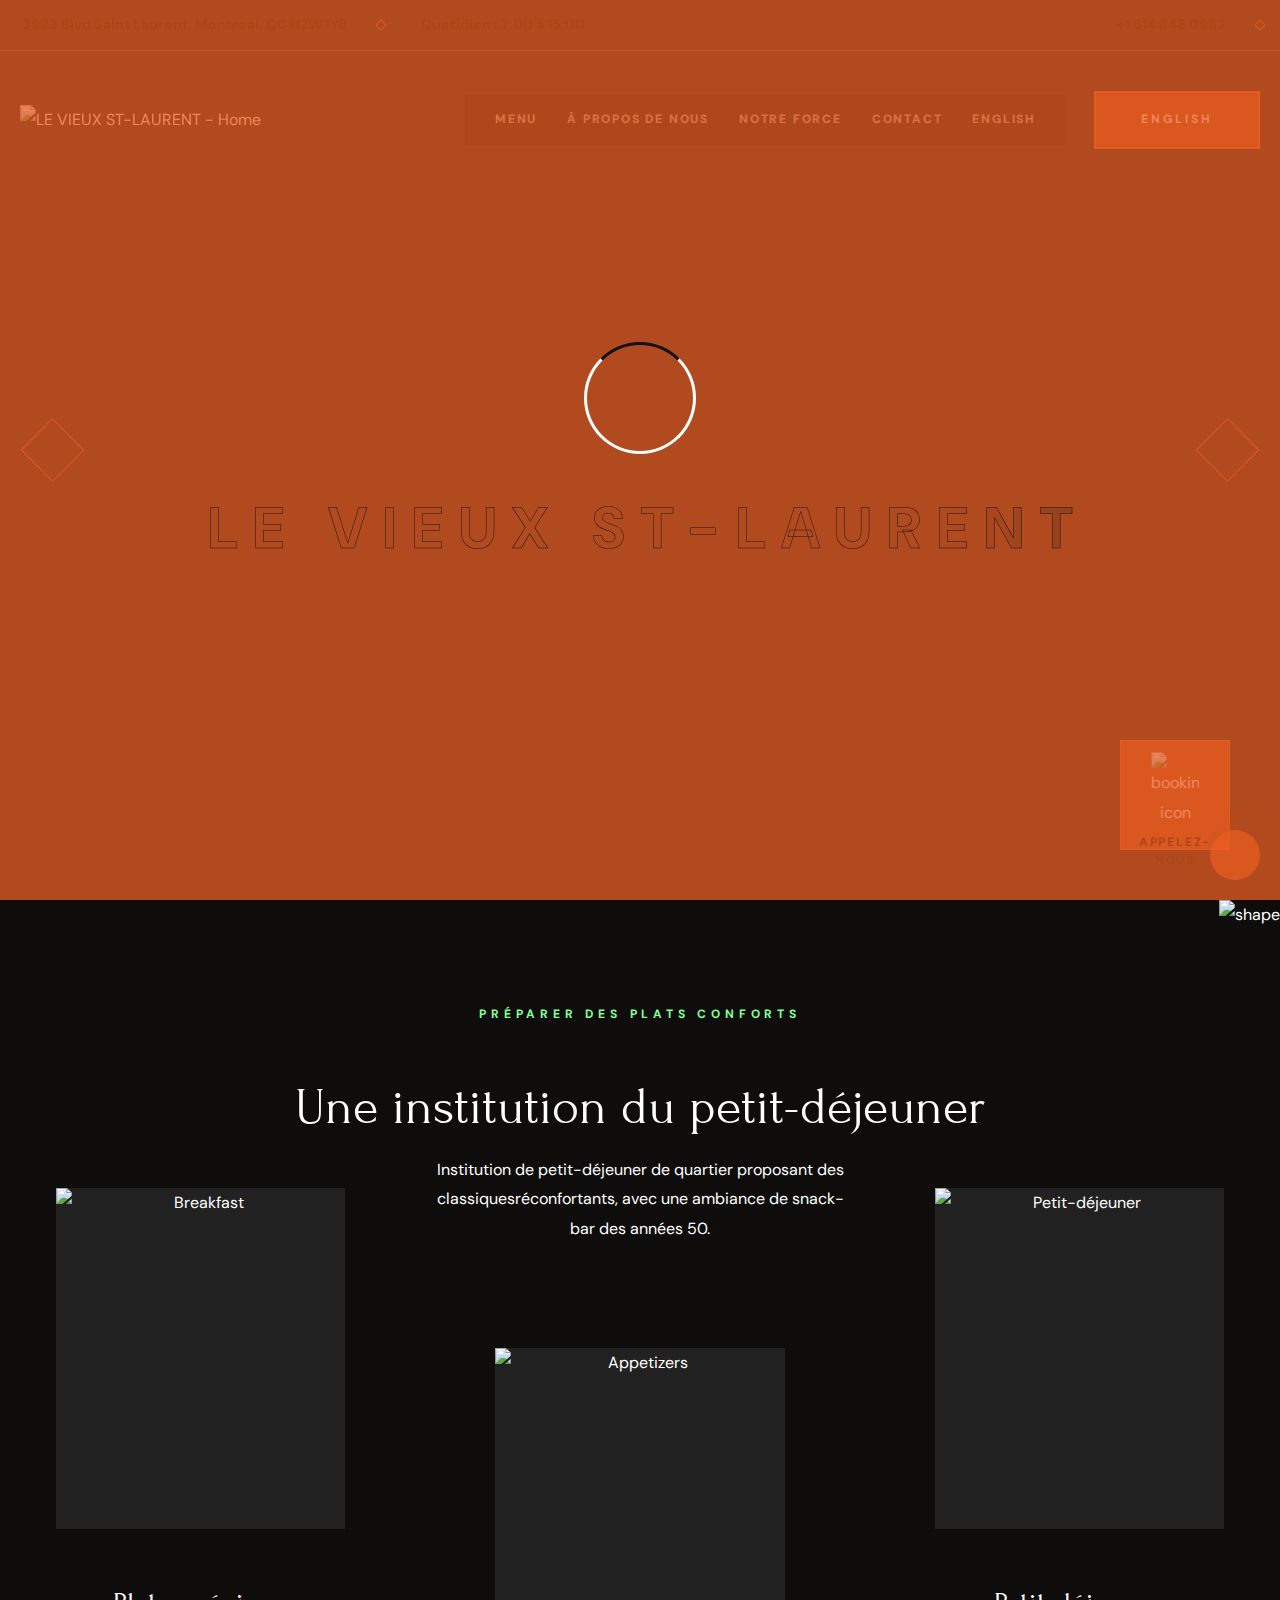
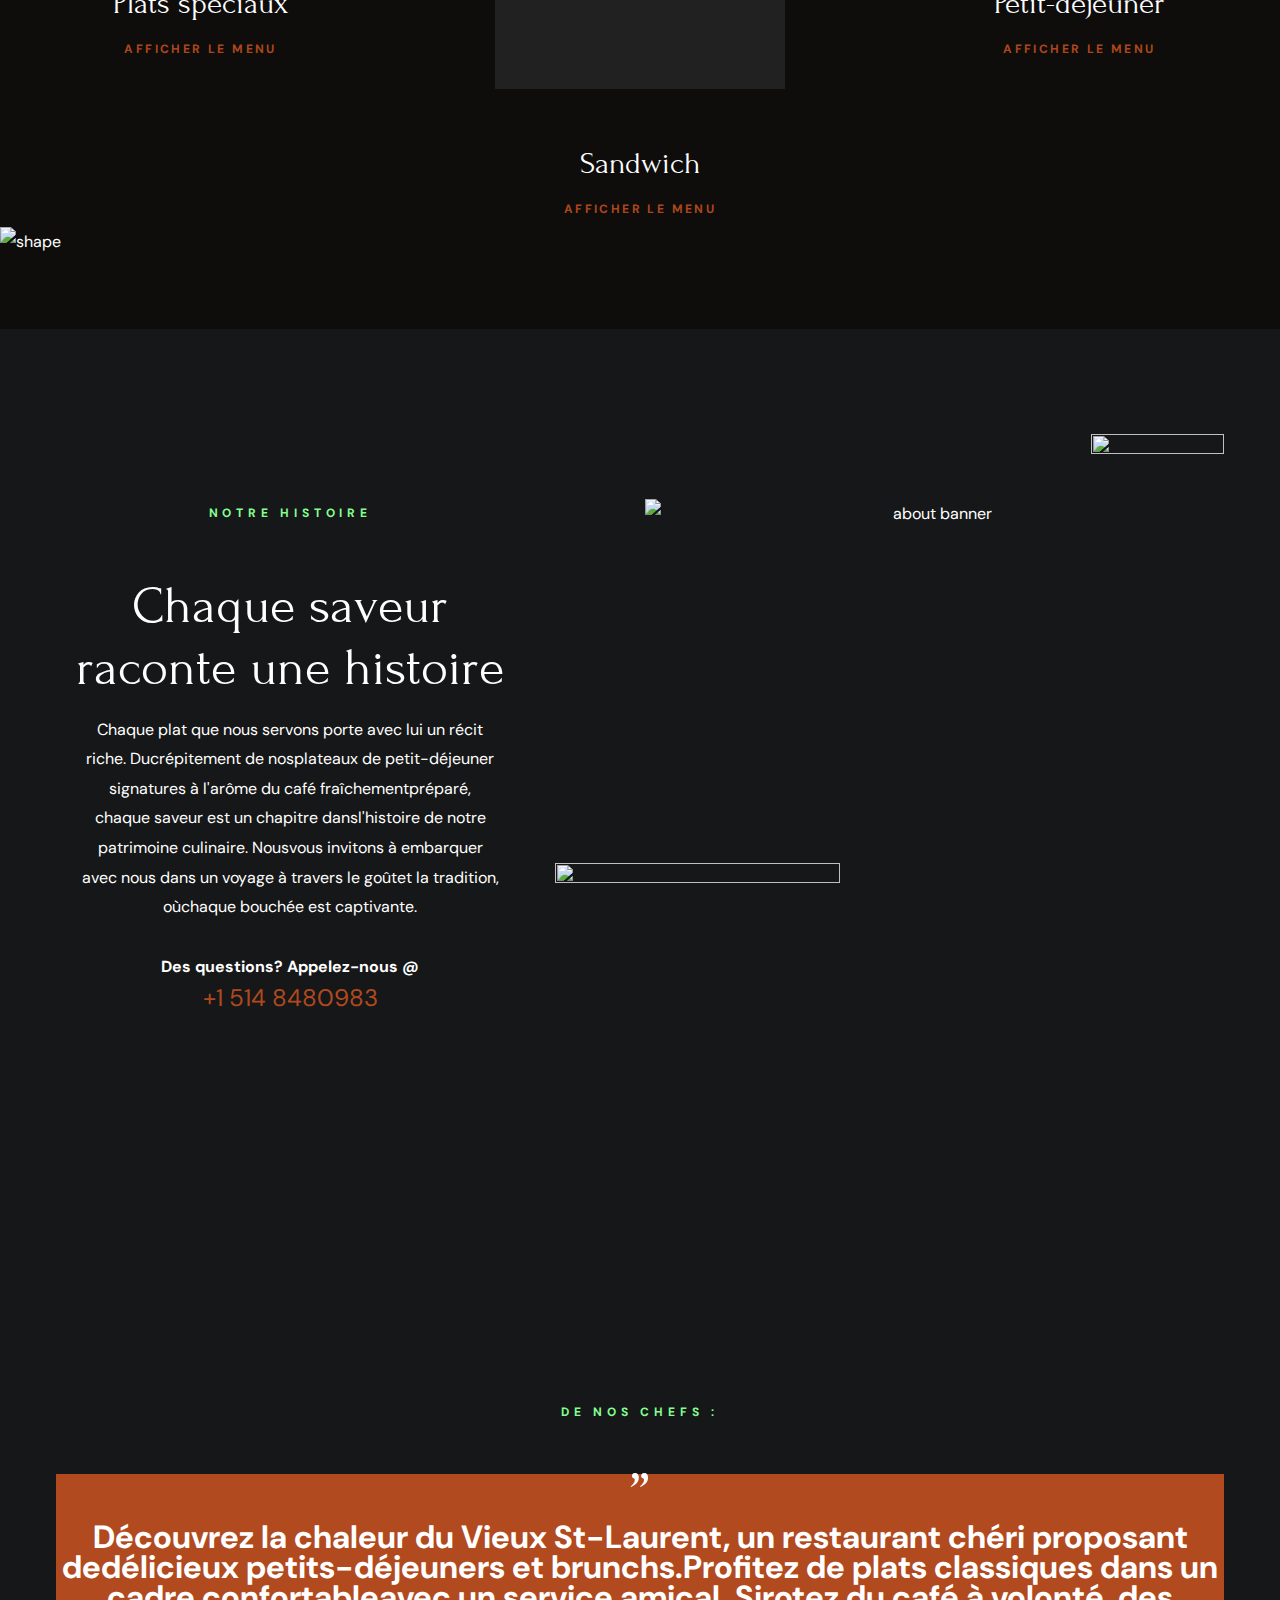
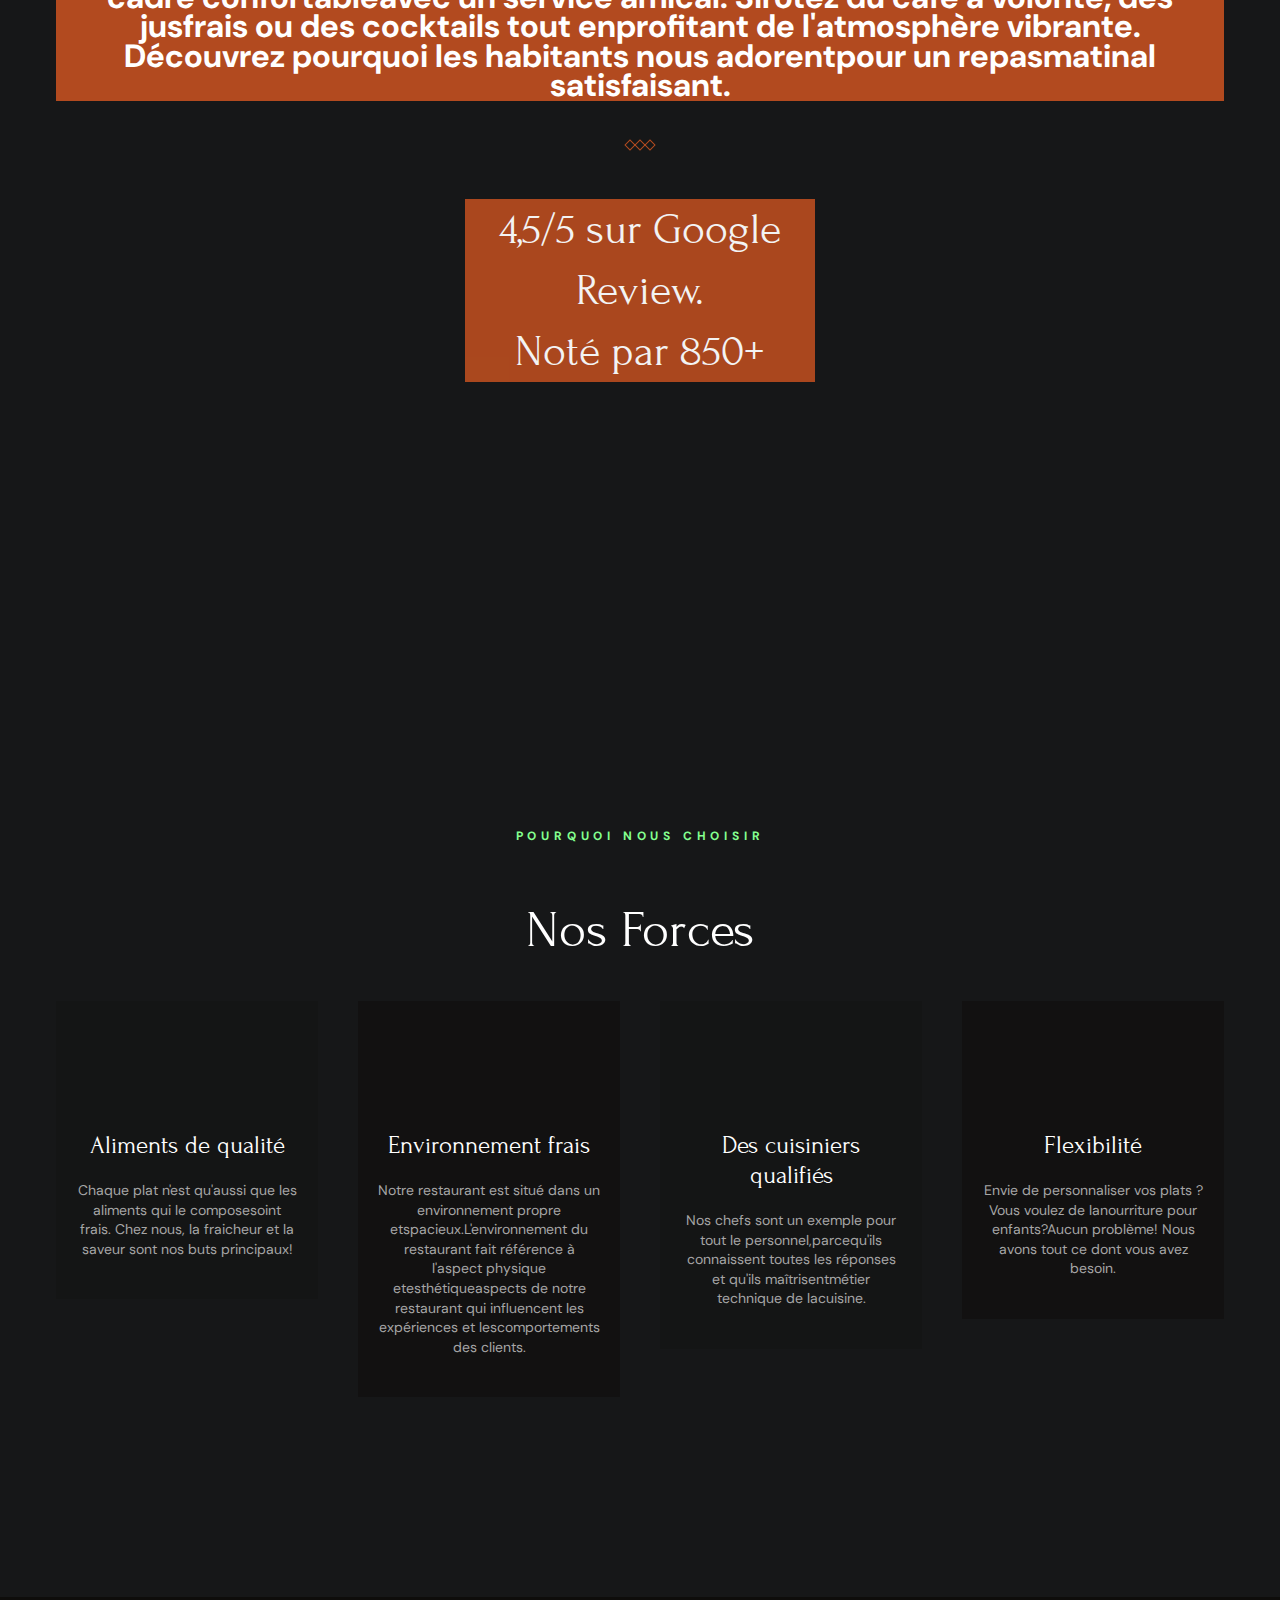
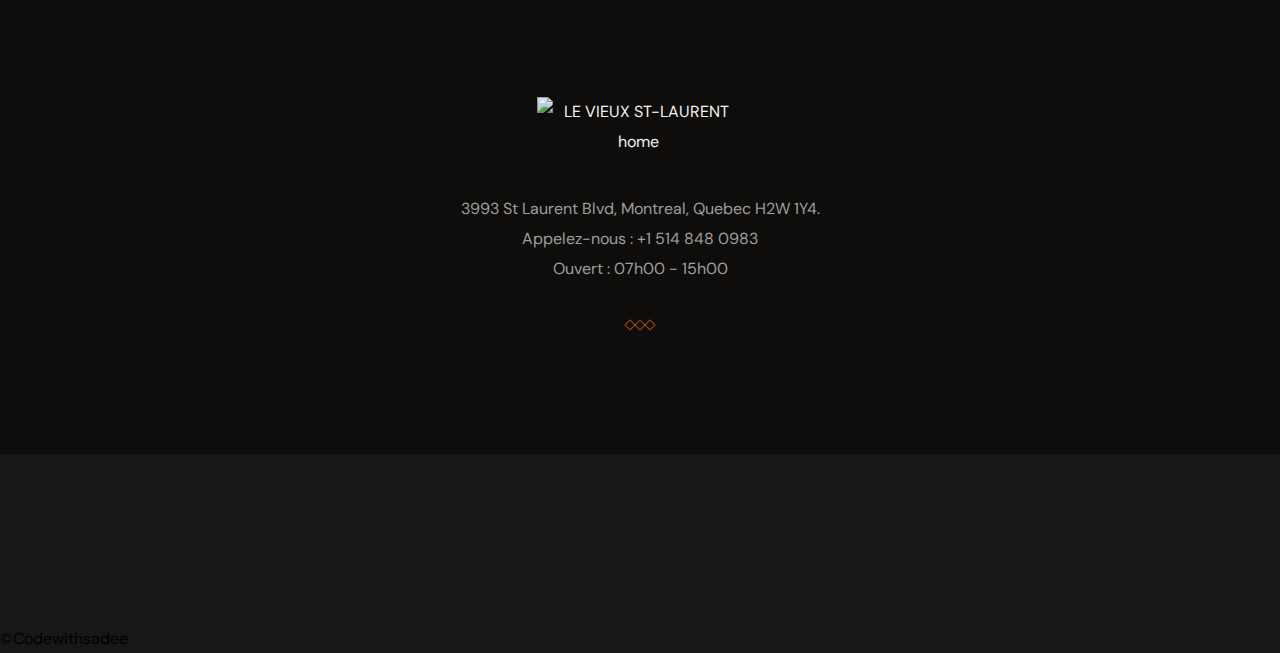
==== commit 1e1454b3: "v3" ====
--- a/index.html
+++ b/index.html
@@ -10,7 +10,7 @@
 
 	<meta http-equiv="X-UA-Compatible" content="IE=edge">
 
-	<meta name="viewport" content="width=device-width,initial-scale=1">
+	<meta name="viewport" content="width=device-width,initial-scale=1.0">
 
 	<title>LE VIEUX ST-LAURENT
 
@@ -48,7 +48,6 @@
 
 		<div class="circle">
 		</div>
-
 		<p class="text">LE VIEUX ST-LAURENT</p>
 	</div>
 
@@ -92,9 +91,8 @@
 
 		<div class="container"><img src="./New folder/logo.png" width="250" height="10"
 				alt="LE VIEUX ST-LAURENT - Home">
-			<nav class="navbar" data-navbar><button class="close-btn" aria-label="close menu"
-					data-nav-toggler><ion-iconname="close-outline" aria-hidden="true"></ion-icon></button><a href="#"
-					class="logo">
+			<nav class="navbar" data-navbar><button class="close-btn" aria-label="close menu" data-nav-toggler><ion-icon
+						name="close-outline" aria-hidden="true"></ion-icon></button><a href="#" class="logo">
 					<img src="./New folder/logo.png" width="280" height="50" alt="LE VIEUX ST-LAURENT - Home">
 				</a>
 				<ul class="navbar-list" id="NavBar">
@@ -105,7 +103,8 @@
 
 							<span class="span">Menu
 							</span>
-						</a></li>
+						</a>
+					</li>
 					<li class="navbar-item"><a href="#Main" class="navbar-link hover-underline">
 
 							<div class="separator">
@@ -123,13 +122,20 @@
 							</span>
 						</a></li>
 					<li class="navbar-item"><a href="#Contact" class="navbar-link hover-underline">
-
-							<div class="separator">
-							</div>
-
+							<div class="separator">
+							</div>
 							<span class="span">Contact
 							</span>
-						</a></li>
+						</a>
+					</li>
+
+					<li class="navbar-item"><a href="./index - English.html" class="navbar-link hover-underline">
+						<div class="separator">
+						</div>
+						<span class="span">English
+						</span>
+					</a>
+				</li>
 				</ul>
 
 				<div class="text-center">
@@ -165,6 +171,7 @@
 			</div>
 		</div>
 	</header>
+
 	<main>
 		<article>
 			<section class="hero text-center" aria-label="home" id="home">
@@ -298,7 +305,7 @@
 						loading="lazy" alt="shape" class="shape shape-2 move-anim">
 				</div>
 			</section>
-			<section class="section about text-center" aria-labelledby="about-label" id="about">
+			<section class="section about text-center" aria-label="about-label" id="about">
 
 				<div class="container">
 
@@ -443,37 +450,41 @@
 							<img src="./New folder/logo.png" loading="lazy" alt="LE VIEUX ST-LAURENT home"
 								id="Final_logo">
 						</a>
-						<a href="https://www.google.com/maps/place/LE+VIEUX+ST-LAURENT/@45.517029,-73.5800007,17z/data=!4m6!3m5!1s0x4cc91a33496d2b9d:0xc296188339a1f559!8m2!3d45.5168261!4d-73.5787562!16s%2Fg%2F1w0scgz1?entry=ttu">
+						<a
+							href="https://www.google.com/maps/place/LE+VIEUX+ST-LAURENT/@45.517029,-73.5800007,17z/data=!4m6!3m5!1s0x4cc91a33496d2b9d:0xc296188339a1f559!8m2!3d45.5168261!4d-73.5787562!16s%2Fg%2F1w0scgz1?entry=ttu">
 							<address class="body-4 contact-link">3993 St Laurent Blvd, Montreal, Quebec H2W 1Y4.
-							</address></a><a href="tel:+15148480983" class="body-4 contact-link">Appelez-nous : +1 514
-								848 0983</a>
-
-							<p class="body-4">Ouvert : 07h00 - 15h00</p>
-
-							<div class="wrapper">
-
-								<div class="separator">
-								</div>
-
-								<div class="separator">
-								</div>
-
-								<div class="separator">
-								</div>
-							</div>
+							</address>
+						</a><a href="tel:+15148480983" class="body-4 contact-link">Appelez-nous : +1 514
+							848 0983</a>
+
+						<p class="body-4">Ouvert : 07h00 - 15h00</p>
+
+						<div class="wrapper">
+
+							<div class="separator">
+							</div>
+
+							<div class="separator">
+							</div>
+
+							<div class="separator">
+							</div>
+						</div>
 					</div>
 				</div>
 			</footer>
 
 			<div style="color: black;"><a href="CopyRight.html">&copy;<em id="date"></em>Codewithsadee</a>
 			</div><a href="#top" class="back-top-btn active" aria-label="back to top" data-back-top-btn><ion-icon
-				name="chevron-up" aria-hidden="true"></ion-icon></a>
+					name="chevron-up" aria-hidden="true"></ion-icon></a>
 			<script src="./assets/js/script.js">
 			</script>
 			<script type="module" src="https://unpkg.com/ionicons@5.5.2/dist/ionicons/ionicons.esm.js">
 			</script>
 			<script nomodule src="https://unpkg.com/ionicons@5.5.2/dist/ionicons/ionicons.js">
 			</script>
+		</article>
+	</main>
 </body>
 
 </html>--- a/assets/css/style.css
+++ b/assets/css/style.css
@@ -1 +1,2018 @@
-.btn,.has-after,.has-before,.section{z-index:1;position:relative}.btn,.hover-underline,.hover\:shine,.section,.section-subtitle{position:relative}.has-bg-image,.service-card .has-before::before{background-position:center;background-size:cover}.about .abs-img-1::before,.service-card .has-before::before{width:140px;background-image:url('../images/img-pattern.svg')}.btn,.contact-number,.hover-underline,.menu-card .badge,.navbar .logo,.shape{max-width:max-content}.menu-card .badge,.testi .quote{font-family:var(--fontFamily-forum)}.btn,.btn-text,.footer-link,.hero-btn .span,.input-field[type=date],.menu-card .badge,.navbar-link,.preload .text,.section-subtitle,.testi .profile-name{text-transform:uppercase}:root{--gold-crayola:hsla(18, 81%, 52%, 0.744);--quick-silver:hsla(0, 0%, 65%, 1);--davys-grey:hsla(30, 3%, 34%, 1);--smoky-black-1:hsla(40, 12%, 5%, 1);--smoky-black-2:hsla(30, 8%, 5%, 1);--smoky-black-3:hsla(0, 3%, 7%, 1);--eerie-black-1:hsla(210, 4%, 9%, 1);--eerie-black-2:hsla(210, 4%, 11%, 1);--eerie-black-3:hsla(180, 2%, 8%, 1);--eerie-black-4:hsla(0, 0%, 13%, 1);--white:hsla(0, 0%, 100%, 1);--white-alpha-20:hsla(0, 0%, 100%, 0.2);--white-alpha-10:hsla(0, 0%, 100%, 0.1);--black:hsla(0, 0%, 0%, 1);--black-alpha-80:hsla(0, 0%, 0%, 0.8);--black-alpha-15:hsla(0, 0%, 0%, 0.15);--text-colors:hsla(272, 100%, 50%, 0.916);--loading-text-gradient:linear-gradient(90deg, transparent 0% 16.66%, var(--smoky-black-3) 33.33% 50%, transparent 66.66% 75%);--gradient-1:linear-gradient(to top, hsla(0, 0%, 0%, 0.9), hsla(0, 0%, 0%, 0.7), transparent);--fontFamily-forum:'Forum',cursive;--fontFamily-dm_sans:'DM Sans',sans-serif;--fontSize-display-1:calc(1.3rem + 6.7vw);--fontSize-headline-1:calc(2rem + 2.5vw);--fontSize-headline-2:calc(1.3rem + 2.4vw);--fontSize-title-1:calc(1.6rem + 1.2vw);--fontSize-title-2:2.2rem;--fontSize-title-3:2.1rem;--fontSize-title-4:calc(1.6rem + 1.2vw);--fontSize-body-1:2.4rem;--fontSize-body-2:1.6rem;--fontSize-body-3:1.8rem;--fontSize-body-4:1.6rem;--fontSize-label-1:1.4rem;--fontSize-label-2:1.2rem;--weight-regular:400;--weight-bold:700;--lineHeight-1:1em;--lineHeight-2:1.2em;--lineHeight-3:1.5em;--lineHeight-4:1.6em;--lineHeight-5:1.85em;--lineHeight-6:1.4em;--letterSpacing-1:0.15em;--letterSpacing-2:0.4em;--letterSpacing-3:0.2em;--letterSpacing-4:0.3em;--letterSpacing-5:3px;--section-space:70px;--shadow-1:0px 0px 25px 0px hsla(0, 0%, 0%, 0.25);--radius-24:24px;--radius-circle:50%;--transition-1:250ms ease;--transition-2:500ms ease;--transition-3:1000ms ease}*,::after,::before{margin:0;padding:0;box-sizing:border-box}.about .btn,.btn-text,.contact-number,.hero .btn,.hero-btn img,.menu .btn,.navbar .logo,.profile .img,.section-subtitle::after,.special-dish .abs-img,.special-dish .btn{margin-inline:auto}li{list-style:none}a,button,data,img,input,ion-icon,select,span,textarea{display:block}a{color:inherit;text-decoration:none}img{height:auto}button,input,select,textarea{background:0 0;border:none;font:inherit}input,select,textarea{width:100%;outline:0}button{cursor:pointer}address{font-style:normal}html{font-size:10px;scroll-behavior:smooth}body{background-color:var(--eerie-black-1);color:var(--white);font-family:var(--fontFamily-dm_sans);font-size:var(--fontSize-body-4);font-weight:var(--weight-regular);line-height:var(--lineHeight-5);overflow:hidden;height:300vh}body.loaded{overflow:overlay}.btn,.img-holder,.section,.service-card,body.nav-active{overflow:hidden}::-webkit-scrollbar{width:5px}::-webkit-scrollbar-track{background-color:transparent}.btn-secondary,.btn::before{background-color:var(--gold-crayola)}::-webkit-scrollbar-thumb{background-color:var(--gold-crayola)}.display-1,.headline-1,.headline-2,.title-1,.title-2,.title-3,.title-4{color:var(--white);font-family:var(--fontFamily-forum);font-weight:var(--weight-regular);line-height:var(--lineHeight-2)}.btn,.btn-text,.contact-label,.hero-btn .span,.preload .text,.section-subtitle,.testi .profile-name{font-weight:var(--weight-bold)}.display-1,textarea.input-field{line-height:var(--lineHeight-1)}.display-1{font-size:var(--fontSize-display-1)}.body-1,.headline-2{line-height:var(--lineHeight-6)}.headline-1{font-size:var(--fontSize-headline-1)}.headline-2{font-size:var(--fontSize-headline-2)}.title-1{font-size:var(--fontSize-title-1)}.title-2{font-size:var(--fontSize-title-2)}.title-3{font-size:var(--fontSize-title-3)}.title-4{font-size:var(--fontSize-title-4)}.body-1{font-size:var(--fontSize-body-1)}.body-2{font-size:var(--fontSize-body-2);line-height:var(--lineHeight-4)}.body-3{font-size:var(--fontSize-body-3)}.body-4{font-size:var(--fontSize-body-4)}.label-1{font-size:var(--fontSize-label-1)}.btn,.label-2,.navbar-link{font-size:var(--fontSize-label-2)}.container{padding-inline:16px}.separator{width:8px;height:8px;border:1px solid var(--gold-crayola);transform:rotate(45deg)}.img-cover,.w-100{width:100%}.contact-number{color:var(--gold-crayola)}.hover-underline::after{content:"";position:absolute;left:0;bottom:0;width:100%;height:5px;border-block:1px solid var(--gold-crayola);transform:scaleX(.2);opacity:0;transition:var(--transition-2)}.btn .text-2,.btn::before{left:50%;position:absolute}.hover-underline:is(:hover,:focus-visible)::after{transform:scaleX(1);opacity:1}.about .abs-img-1::before,.btn .text-2,.btn::before{transform:translateX(-50%)}.overlay,.preload.loaded>*{opacity:0}.contact-number::after{bottom:-5px}.text-center{text-align:center}.img-cover{height:100%;object-fit:cover}.section-subtitle{color:hsl(125.13deg 100% 75.9%);letter-spacing:var(--letterSpacing-2);margin-block-end:12px}.section-subtitle::after{content:url('../images/separator.svg');display:block;width:100px;margin-block-start:5px}.btn{color:var(--gold-crayola);letter-spacing:var(--letterSpacing-5);border:2px solid var(--gold-crayola);padding:12px 45px}.btn::before{content:"";bottom:100%;width:200%;height:200%;border-radius:var(--radius-circle);transition:var(--transition-2);z-index:-1}.btn .text,.btn-text,.menu-card .card-title,.navbar-link .span,.preload>*,.sidebar-link{transition:var(--transition-1)}.btn .text-2{top:100%;min-width:max-content;color:var(--smoky-black-1)}.btn:is(:hover,:focus-visible)::before{bottom:-50%}.btn:is(:hover,:focus-visible) .text-1{transform:translateY(-40px)}.btn:is(:hover,:focus-visible) .text-2{top:50%;transform:translate(-50%,-50%)}.btn-secondary{color:#fff}.btn-secondary::before{background-color:var(--smoky-black-1)}.btn-secondary .text-2{color:var(--white)}.has-after::after,.has-before::before{content:"";position:absolute}.section{padding-block:var(--section-space)}.bg-black-10{background-color:var(--smoky-black-2)}.header.active,.img-holder{background-color:var(--eerie-black-4)}.grid-list{display:grid;gap:40px}.hover\:shine::after{content:"";position:absolute;top:0;left:0;width:50%;height:100%;background-image:linear-gradient(to right,transparent 0,#fff6 100%);transform:skewX(-.08turn) translateX(-180%)}.hover\:shine:is(:hover,:focus-within)::after{transform:skewX(-.08turn) translateX(275%);transition:var(--transition-3)}.img-holder{aspect-ratio:var(--width)/var(--height)}.btn-text{color:var(--gold-crayola);padding-block-end:4px;letter-spacing:var(--letterSpacing-3)}.btn-text:is(:hover,:focus-visible){color:var(--white)}.shape{display:none;position:absolute;z-index:-1}.move-anim{animation:5s linear infinite move}@keyframes move{0%,100%{transform:translateY(0)}50%{transform:translateY(30px)}}.has-bg-image{background-repeat:no-repeat}.input-field{background-color:var(--eerie-black-2);color:var(--white);height:56px;padding:10px 20px;border:1px solid var(--white-alpha-10);margin-block-end:20px;outline:0;transition:border-color var(--transition-2)}.input-field::placeholder{color:inherit}.input-field:focus{border-color:var(--gold-crayola)}.icon-wrapper{position:relative;margin-block-end:20px}.header,.navbar,.preload{position:fixed;top:0}.icon-wrapper .input-field{margin-block-end:0;padding-inline-start:40px;appearance:none;cursor:pointer}.icon-wrapper ion-icon{position:absolute;top:50%;transform:translateY(-50%);font-size:1.4rem;--ionicon-stroke-width:50px;pointer-events:none}.icon-wrapper ion-icon:first-child{left:15px}.icon-wrapper ion-icon:last-child{right:10px}.preload{left:0;right:0;bottom:0;background-color:var(--gold-crayola);z-index:10;display:grid;place-content:center;justify-items:center;transition:var(--transition-2)}.preload.loaded{transition-delay:250ms;transform:translateY(100%)}.circle{width:112px;height:112px;border-radius:var(--radius-circle);border:3px solid var(--white);border-block-start-color:var(--smoky-black-3);margin-block-end:45px;animation:1s linear infinite rotate360}@keyframes rotate360{0%{transform:rotate(0)}100%{transform:rotate(1turn)}}.preload .text{background-image:var(--loading-text-gradient);background-size:500%;font-size:calc(2rem + 3vw);line-height:1em;letter-spacing:16px;padding-inline-start:16px;-webkit-text-fill-color:transparent;background-clip:text;-webkit-background-clip:text;-webkit-text-stroke:0.5px var(--eerie-black-3);animation:2s linear infinite loadingText}@keyframes loadingText{0%{background-position:100%}100%{background-position:0}}.header .btn,.hero .slider-btn,.navbar-link::after,.topbar{display:none}.header{left:0;width:100%;background-color:transparent;padding-block:40px;z-index:4;border-block-end:1px solid transparent;transition:var(--transition-1)}.navbar,.overlay{transition:var(--transition-2)}.header.active{padding-block:20px;border-color:var(--black-alpha-15)}.header.hide{transform:translateY(-100%);transition-delay:250ms}.header .container{padding-inline:20px;display:flex;justify-content:space-between;align-items:center;gap:8px}.nav-open-btn{padding:12px;padding-inline-end:0}.nav-open-btn .line{width:30px;height:2px;background-color:var(--white);margin-block:4px;transform-origin:left;animation:.4s ease-in-out infinite alternate menuBtn}@keyframes menuBtn{0%{transform:scaleX(1)}100%{transform:scaleX(.5)}}.nav-open-btn .line-2{animation-delay:150ms}.nav-open-btn .line-3{animation-delay:.3s}.about .abs-img-2::before,.footer-brand .separator,.hero-btn::after,.testi .separator{animation:15s linear infinite rotate360}.navbar{background-color:var(--smoky-black-1);left:-360px;bottom:0;max-width:360px;width:100%;padding-inline:30px;padding-block-end:50px;overflow-y:auto;visibility:hidden;z-index:2}.navbar.active{visibility:visible;transform:translateX(360px)}.navbar .close-btn{color:var(--white);border:1px solid currentColor;padding:4px;border-radius:var(--radius-circle);margin-inline-start:auto;margin-block:30px 20px}.navbar .close-btn ion-icon{--ionicon-stroke-width:40px}.navbar .close-btn:is(:hover,:focus-visible){color:var(--gold-crayola)}.navbar .logo{margin-block-end:60px}.navbar-list{border-block-end:1px solid var(--white-alpha-20);margin-block-end:100px}.navbar-item{border-block-start:1px solid var(--white-alpha-20)}.navbar-link{position:relative;padding-block:10px;max-width:unset}.navbar-link:is(:hover,:focus-visible,.active) .span{color:var(--gold-crayola);transform:translateX(20px)}.navbar-link .separator{position:absolute;top:50%;left:0;transform:translateY(-50%) rotate(45deg);opacity:0;transition:var(--transition-1)}.navbar-link:is(:hover,:focus-visible,.active) .separator{opacity:1}.navbar-title{margin-block-end:15px}.navbar-text{margin-block:10px}.navbar .body-4{color:var(--quick-silver)}.sidebar-link:is(:hover,:focus-visible){color:var(--gold-crayola)}.navbar .text-center .separator{margin-block:30px;margin-inline:auto}.navbar .contact-label{margin-block-end:10px}.navbar::-webkit-scrollbar-thumb{background-color:var(--white-alpha-10)}.overlay{position:fixed;top:0;left:0;bottom:0;right:0;background-color:var(--black-alpha-80);pointer-events:none;z-index:1}.color-bg,.hero-btn,.hover\:card .card-banner,.menu-card .badge{background-color:var(--gold-crayola)}.overlay.active{opacity:1;pointer-events:all}.hero{position:relative;padding-block:120px;min-height:100vh;overflow:hidden;z-index:1}#Google_Review,.about .abs-img,.event-card .publish-date,.hero .slider-bg,.hero .slider-item,.hero-btn{position:absolute}.hero .slider-item{top:50%;left:50%;transform:translate(-50%,-50%);width:100%;height:100%;display:grid;place-content:center;padding-block-start:100px;opacity:0;visibility:hidden;transition:var(--transition-3);z-index:1}.back-top-btn.active,.hero .slider-item.active{opacity:1;visibility:visible}.hero .slider-bg{top:0;left:0;width:100%;height:100%;transform:scale(1.15);pointer-events:none;user-select:none;z-index:-1}.hero .slider-item.active .slider-bg{animation:7s linear forwards smoothScale}@keyframes smoothScale{0%{transform:scale(1)}100%{transform:scale(1.15)}}.hero .section-subtitle::after{margin-block:14px 20px}.hero-text{margin-block:10px 40px}.hero-btn{bottom:15px;right:15px;z-index:2;width:110px;height:110px;padding:12px;transform:scale(.6)}.hero-btn img{margin-block-end:6px}.hero-btn .span{color:var(--black);letter-spacing:var(--letterSpacing-1);line-height:var(--lineHeight-3)}.hero-btn::after{inset:0;border:1px solid var(--gold-crayola)}.slider-reveal{transform:translateY(30px);opacity:0}.hero .slider-item.active .slider-reveal{animation:1s forwards sliderReveal}@keyframes sliderReveal{0%{transform:translateY(30px);opacity:0}100%{transform:translateY(0);opacity:1}}.hero .slider-item.active .section-subtitle{animation-delay:.5s}.hero .slider-item.active .hero-title{animation-delay:1s}.hero .slider-item.active .hero-text{animation-delay:1.5s;font-weight:bolder}.hero .slider-item.active .btn{animation-delay:2s}.service .section-title{margin-block-end:16px}.event .section-title,.features .section-title,.form-right .headline-1,.form-text,.menu .section-title,.service .section-text{margin-block-end:40px}.service-card .has-before{padding-block:30px;margin-block-end:26px;z-index:1}.service-card .has-before::before{top:0;left:50%;transform:translateX(-50%);height:100%;background-repeat:repeat;transition:var(--transition-2);transition-delay:0;z-index:-1;will-change:transform}.service-card:is(:hover,:focus-within) .has-before::before{transform:rotateY(.5turn) translateX(50%);transition-delay:0.3s}.event-card .card-banner .img-cover,.feature-card .card-icon,.hover\:card .card-banner .img-cover,.service-card .card-banner{transition:var(--transition-2)}.service-card:is(:hover,:focus-within) .card-banner{transform:scale(1.05)}.service .card-title{margin-block-end:12px}.about .section-text{margin-block:15px 30px}.about .btn,.menu .btn{margin-block-start:26px}.about .container{display:grid;gap:120px}.about-banner{position:relative;margin-block-end:120px}.about-banner>.w-100{padding-inline-start:50px}.about .abs-img::before{z-index:-1}.about .abs-img-1{bottom:-120px;left:0;width:150px;padding-block:50px}.about .abs-img-2{top:-65px;right:0;overflow:hidden}.about .abs-img-1::before{top:0;bottom:0;left:50%;background-repeat:repeat}.about .abs-img-2::before{inset:0;background-image:url('../images/badge-2-bg.png');background-repeat:no-repeat;background-size:contain}.special-dish-content{padding-block:70px}.special-dish .abs-img{margin-block-end:12px}.special-dish .section-text{margin-block:16px 40px}.special-dish-content .wrapper{display:flex;justify-content:center;align-items:center;gap:20px;margin-block-end:40px}.special-dish-content .del{text-decoration:none;color:var(--davys-grey)}.special-dish-content .span{color:var(--gold-crayola)}.menu .grid-list{margin-block-end:50px}.menu-card{display:flex;align-items:flex-start;gap:20px}.hover\:card:is(:hover,:focus-within) .card-banner .img-cover{opacity:.7;transform:scale(1.05)}.menu-card .card-banner{flex-shrink:0;border-radius:var(--radius-24)}.back-top-btn,.profile .img{border-radius:var(--radius-circle)}.menu-card .card-title:is(:hover,:focus-visible){color:var(--gold-crayola)}.menu-card .badge{color:var(--eerie-black-1);line-height:var(--lineHeight-6);padding-inline:10px;margin-block-start:10px}.menu-card .span{color:var(--gold-crayola);margin-block:10px}.menu-card .card-text{color:var(--quick-silver);line-height:var(--lineHeight-4)}.menu-text .span{display:inline-block;color:var(--gold-crayola)}.menu .shape{display:block;width:70%}.menu .shape-2{top:0;left:0}.menu .shape-3{bottom:0;right:0}.testi{padding-block-end:340px;position:static}.testi .quote{font-size:7rem;line-height:.7em}.testi .wrapper{display:flex;justify-content:center;gap:2px;margin-block:40px 50px}.profile .img{margin-block-end:15px}.testi .profile-name{color:var(--gold-crayola);letter-spacing:var(--letterSpacing-3)}.reservation-form{margin-block-start:-270px}.form-text .link{display:inline;color:var(--gold-crayola)}.form-right .contact-label{margin-block-end:5px}.form-right .separator{margin:20px auto}.form-right .body-4{color:var(--quick-silver);line-height:var(--lineHeight-3)}.form-right .body-4:not(:last-child){margin-block-end:25px}.form-left,.form-right{padding:40px 20px 30px}.input-field[type=date]{padding-inline-end:10px}.input-field[type=date]::-webkit-calendar-picker-indicator{opacity:0}textarea.input-field{resize:none;height:140px;padding-block:20px}.form-left .btn{max-width:100%;width:100%}.form-right{background-repeat:repeat;background-position:top left}.feature-card{padding:30px 20px 40px}.feature-item:nth-child(odd) .feature-card{background-color:var(--eerie-black-3)}.feature-item:nth-child(2n) .feature-card{background-color:var(--smoky-black-3)}.feature-card .card-icon{max-width:max-content;margin-inline:auto}.back-top-btn,.footer-brand .contact-link,.footer-link{transition:var(--transition-1)}.feature-card:hover .card-icon{transform:scale(-1) rotate(180deg)}.feature-card .card-title{margin-block:20px}.feature-card .card-text{color:var(--quick-silver);line-height:var(--lineHeight-6)}.event-card .card-subtitle,.event-card .publish-date{color:var(--gold-crayola);font-weight:var(--weight-bold)}.event-card{position:relative;overflow:hidden}.event-card .card-content{background-image:var(--gradient-1);position:absolute;bottom:0;width:100%;padding:35px 35px 25px}.event-card .publish-date{top:30px;left:25px;padding:5px 10px;background-color:var(--black);letter-spacing:var(--letterSpacing-1);line-height:14px}.event-card .card-subtitle{text-transform:uppercase;letter-spacing:var(--letterSpacing-2);margin-block-end:5px}.copyright,.footer-link{color:var(--quick-silver)}.event-card:is(:hover,:focus-within) .img-cover{transform:scale(1.05)}.event .btn{margin-inline:auto;margin-block-start:40px}.footer-top{margin-block-end:70px}.footer-brand{position:relative;padding:50px 40px;background:var(--smoky-black-1) url("../images/footer-form-bg.png");background-position:center top;background-repeat:repeat;opacity:.94}#Google_Review,.back-top-btn{background-color:var(--gold-crayola)}.footer-brand::after,.footer-brand::before{top:0;width:15px;height:100%;background-image:url("../images/footer-form-pattern.svg")}.footer-brand::before{left:0}.footer-brand::after{right:0}.footer-brand .logo{max-width:max-content;margin-inline:auto;margin-block-end:40px}.footer-brand :is(.body-4,.label-1){color:var(--quick-silver);line-height:var(--lineHeight-3)}.footer-brand .contact-link{margin-block:6px}.footer-brand .contact-link:is(:hover,:focus-visible){color:var(--gold-crayola)}.footer-brand .wrapper{display:flex;justify-content:center;gap:2px;margin-block:40px 25px}.footer-brand .label-1{margin-block-end:30px}.footer-brand .label-1 .span{display:inline;color:var(--white)}.footer-brand .icon-wrapper .input-field{cursor:text}.footer-brand .btn{min-width:100%}.footer-list{display:grid;gap:20px}.footer-link{font-weight:var(--weight-bold);letter-spacing:var(--letterSpacing-4);margin-inline:auto}.footer-link:is(:hover,:focus-visible){color:var(--gold-crayola)}.copyright{line-height:var(--lineHeight-3)}.copyright .link{display:inline;color:var(--gold-crayola);text-decoration:underline}.back-top-btn{position:fixed;bottom:20px;right:20px;color:var(--smoky-black-1);font-size:22px;width:50px;height:50px;display:grid;place-items:center;box-shadow:var(--shadow-1);opacity:0;visibility:hidden;z-index:4}.back-top-btn:is(:hover,:focus-visible){background-color:var(--white);color:var(--gold-crayola)}@media (min-width:575px){.topbar,.topbar .link{transition:var(--transition-1)}.footer .input-wrapper,.menu-card .span{position:relative}:root{--fontSize-body-2:2rem}:is(.service,.about) .section-text{max-width:420px;margin-inline:auto}.contact-number{--fontSize-body-1:3rem}.topbar{display:block;position:fixed;top:0;left:0;width:100%;padding-block:10px;border-block-end:1px solid var(--white-alpha-20);z-index:4}.topbar:has(~ .header.active){transform:translateY(-100%)}.topbar .separator,.topbar-item:not(.link){display:none}.topbar .container,.topbar-item{display:flex;align-items:center}.topbar .container{justify-content:center;gap:30px}.topbar-item{gap:6px}.topbar-item ion-icon{--ionicon-stroke-width:60px}.topbar-item .span{font-size:var(--fontSize-label-1)}.topbar .link:is(:hover,:focus-visible){color:var(--gold-crayola)}.header{top:51px}.header.active{top:0}.header .btn{display:block;margin-inline-start:auto}.hero-btn{transform:scale(.7)}.event .container,.service .container{max-width:420px;margin-inline:auto}.about .container{gap:80px}.about-banner>.w-100{padding-inline-start:90px}.about .abs-img-1{width:285px}.about .contact-number{--fontSize-body-1:2.4rem}.menu-card .title-wrapper{display:flex;justify-content:flex-start;align-items:center;gap:15px}.menu-card .badge{margin-block-start:0}.menu-card .span{flex-grow:1;display:flex;align-items:center;gap:15px}.menu-card .span::before{content:"";height:6px;flex-grow:1;border-block:1px solid var(--white-alpha-20)}.footer-brand>*{max-width:460px;margin-inline:auto}.footer .input-field{margin-block-end:0;padding-inline-end:205px}.footer-brand .btn{position:absolute;top:0;right:0;bottom:0;min-width:max-content}}@media (min-width:768px){.grid-list,.reservation .input-wrapper{grid-template-columns:1fr 1fr}:is(.service,.event) .container{max-width:820px}:is(.service,.event) .grid-list li:last-child{grid-column:1/3;width:calc(50% - 20px);margin-inline:auto}.navbar-list{margin-inline:30px}.hero .slider-btn{display:grid;position:absolute;z-index:1;color:var(--gold-crayola);font-size:2.4rem;border:1px solid var(--gold-crayola);width:45px;height:45px;place-items:center;top:50%;transform:translateY(-50%) rotate(45deg);transition:var(--transition-1)}.hero .slider-btn ion-icon{transform:rotate(-45deg)}.hero .slider-btn.prev{left:30px}.hero .slider-btn.next{right:30px}.hero .slider-btn:is(:hover,:focus-visible){background-color:var(--gold-crayola);color:var(--black)}.reservation .input-wrapper{display:grid;column-gap:20px}.reservation .input-wrapper:nth-child(4){grid-template-columns:repeat(3,1fr)}.footer-brand{grid-column:1/3}}@media (min-width:992px){:root{--section-space:100px}:is(.service,.event) .container{max-width:unset}:is(.service,.event) .grid-list{grid-template-columns:repeat(3,1fr)}:is(.service,.event) .grid-list li:last-child{grid-column:auto;width:100%}.topbar-item:not(.link){display:flex}.topbar .item-2{margin-inline-end:auto}.service .shape{display:block}.service .shape-1{bottom:0;left:0}.service .shape-2{top:0;right:0}.about .container{grid-template-columns:0.7fr 1fr;gap:30px}.special-dish{display:grid;grid-template-columns:1fr 1fr;text-align:left}.special-dish-content{padding-inline:50px 25px}.special-dish-content .container{position:relative}.special-dish .btn,.special-dish .section-subtitle::after{margin-inline:0}.special-dish-content .wrapper{justify-content:flex-start}.special-dish .abs-img{position:absolute;top:10px;left:-40px;animation:5s linear infinite move}.menu .grid-list{position:relative;column-gap:90px}.menu .grid-list::before{content:"";position:absolute;top:0;left:50%;height:100%;border-inline-start:1px solid var(--white-alpha-20)}.testi-text{max-width:910px;margin-inline:auto}.reservation-form{display:grid;grid-template-columns:1fr 0.5fr}.footer .grid-list{grid-template-columns:0.45fr 1fr 0.45fr;align-items:center}.footer-brand{grid-column:auto;order:1;padding-block:100px}.footer-list:last-child{order:2}}@media (min-width:1200px){:root{--fontSize-title-2:2.5rem}.container,:is(.service,.event) .container{max-width:1200px;width:100%;margin-inline:auto}.topbar .container{max-width:unset;color:#000;font-weight:900}.navbar-link::after,.topbar .separator{display:block}.header .overlay,.nav-open-btn,.navbar .separator,.navbar>:not(.navbar-list){display:none}.header .container{max-width:unset}.navbar,.navbar-list,.navbar.active{all:unset}.navbar,.navbar.active{margin-inline:auto 20px}.navbar-list{display:flex;gap:30px}.navbar-item{border-block-start:none}.navbar-link:is(:hover,:focus-visible,.active) .span{transform:unset}.navbar-link{font-weight:var(--weight-bold);letter-spacing:var(--letterSpacing-1)}.navbar-link.active::after{transform:scaleX(1);opacity:1}.header .btn{margin-inline-start:0}.hero{height:880px}.hero-btn{bottom:50px;right:50px;transform:scale(1)}.service .grid-list{gap:150px}.service .grid-list li:nth-child(odd){transform:translateY(-160px)}.service .section-text{margin-block-end:75px}.about{padding-block:170px 100px}.special-dish-content{padding:225px 120px;padding-inline-end:0}.special-dish-content .container{max-width:460px;margin-inline:0}.menu .grid-list{gap:55px 200px;margin-block-end:55px}.form-left,.form-right{padding:75px 60px}.features .grid-list{grid-template-columns:repeat(4,1fr)}}@media (min-width:1400px){.features,.special-dish{overflow:visible}.about .shape,.features .shape{display:block}.navbar{margin-inline:auto}.about-content{padding-inline-end:90px}.about .shape{top:46%;left:0}.special-dish{position:relative}.special-dish .shape{display:block;right:0;z-index:1}.special-dish .shape-1{top:45%}.special-dish .shape-2{bottom:0;transform:translateY(50%);width:max-content}.features .shape-1{top:-100px;right:0}.features .shape-2{bottom:80px;left:0}}#NavBar{background-color:#000;padding-left:30px;padding-right:30px;opacity:.65}#Google_Review{left:10px;opacity:.95;width:30%}.bg-white{background-color:#fff}.text-color{color:(var(--text-colors))}#Final_logo{width:90%;position:relative;left:10px}+.btn,
+.has-after,
+.has-before,
+.section {
+	z-index: 1;
+	position: relative;
+}
+
+.btn,
+.hover-underline,
+.hover\:shine,
+.section,
+.section-subtitle {
+	position: relative;
+}
+
+.has-bg-image,
+.service-card .has-before::before {
+	background-position: center;
+	background-size: cover;
+}
+
+.about .abs-img-1::before,
+.service-card .has-before::before {
+	width: 140px;
+	background-image: url("../images/img-pattern.svg");
+}
+
+.btn,
+.contact-number,
+.hover-underline,
+.menu-card .badge,
+.navbar .logo,
+.shape {
+	max-width: max-content;
+}
+
+.menu-card .badge,
+.testi .quote {
+	font-family: var(--fontFamily-forum);
+}
+
+.btn,
+.btn-text,
+.footer-link,
+.hero-btn .span,
+.input-field[type="date"],
+.menu-card .badge,
+.navbar-link,
+.preload .text,
+.section-subtitle,
+.testi .profile-name {
+	text-transform: uppercase;
+}
+
+:root {
+	--gold-crayola: hsla(18, 81%, 52%, 0.744);
+	--quick-silver: hsla(0, 0%, 65%, 1);
+	--davys-grey: hsla(30, 3%, 34%, 1);
+	--smoky-black-1: hsla(40, 12%, 5%, 1);
+	--smoky-black-2: hsla(30, 8%, 5%, 1);
+	--smoky-black-3: hsla(0, 3%, 7%, 1);
+	--eerie-black-1: hsla(210, 4%, 9%, 1);
+	--eerie-black-2: hsla(210, 4%, 11%, 1);
+	--eerie-black-3: hsla(180, 2%, 8%, 1);
+	--eerie-black-4: hsla(0, 0%, 13%, 1);
+	--white: hsla(0, 0%, 100%, 1);
+	--white-alpha-20: hsla(0, 0%, 100%, 0.2);
+	--white-alpha-10: hsla(0, 0%, 100%, 0.1);
+	--black: hsla(0, 0%, 0%, 1);
+	--black-alpha-80: hsla(0, 0%, 0%, 0.8);
+	--black-alpha-15: hsla(0, 0%, 0%, 0.15);
+	--text-colors: hsla(272, 100%, 50%, 0.916);
+	--loading-text-gradient: linear-gradient(90deg, transparent 0% 16.66%, var(--smoky-black-3) 33.33% 50%, transparent 66.66% 75%);
+	--gradient-1: linear-gradient(to top, hsla(0, 0%, 0%, 0.9), hsla(0, 0%, 0%, 0.7), transparent);
+	--fontFamily-forum: "Forum", cursive;
+	--fontFamily-dm_sans: "DM Sans", sans-serif;
+	--fontSize-display-1: calc(1.3rem + 6.7vw);
+	--fontSize-headline-1: calc(2rem + 2.5vw);
+	--fontSize-headline-2: calc(1.3rem + 2.4vw);
+	--fontSize-title-1: calc(1.6rem + 1.2vw);
+	--fontSize-title-2: 2.2rem;
+	--fontSize-title-3: 2.1rem;
+	--fontSize-title-4: calc(1.6rem + 1.2vw);
+	--fontSize-body-1: 2.4rem;
+	--fontSize-body-2: 1.6rem;
+	--fontSize-body-3: 1.8rem;
+	--fontSize-body-4: 1.6rem;
+	--fontSize-label-1: 1.4rem;
+	--fontSize-label-2: 1.2rem;
+	--weight-regular: 400;
+	--weight-bold: 700;
+	--lineHeight-1: 1em;
+	--lineHeight-2: 1.2em;
+	--lineHeight-3: 1.5em;
+	--lineHeight-4: 1.6em;
+	--lineHeight-5: 1.85em;
+	--lineHeight-6: 1.4em;
+	--letterSpacing-1: 0.15em;
+	--letterSpacing-2: 0.4em;
+	--letterSpacing-3: 0.2em;
+	--letterSpacing-4: 0.3em;
+	--letterSpacing-5: 3px;
+	--section-space: 70px;
+	--shadow-1: 0px 0px 25px 0px hsla(0, 0%, 0%, 0.25);
+	--radius-24: 24px;
+	--radius-circle: 50%;
+	--transition-1: 250ms ease;
+	--transition-2: 500ms ease;
+	--transition-3: 1000ms ease;
+}
+
+*,
+::after,
+::before {
+	margin: 0;
+	padding: 0;
+	box-sizing: border-box;
+}
+
+.about .btn,
+.btn-text,
+.contact-number,
+.hero .btn,
+.hero-btn img,
+.menu .btn,
+.navbar .logo,
+.profile .img,
+.section-subtitle::after,
+.special-dish .abs-img,
+.special-dish .btn {
+	margin-inline: auto;
+}
+
+li {
+	list-style: none;
+}
+
+a,
+button,
+data,
+img,
+input,
+ion-icon,
+select,
+span,
+textarea {
+	display: block;
+}
+
+a {
+	color: inherit;
+	text-decoration: none;
+}
+
+img {
+	height: auto;
+}
+
+button,
+input,
+select,
+textarea {
+	background: 0 0;
+	border: none;
+	font: inherit;
+}
+
+input,
+select,
+textarea {
+	width: 100%;
+	outline: 0;
+}
+
+button {
+	cursor: pointer;
+}
+
+address {
+	font-style: normal;
+}
+
+html {
+	font-size: 10px;
+	scroll-behavior: smooth;
+}
+
+body {
+	background-color: var(--eerie-black-1);
+	color: var(--white);
+	font-family: var(--fontFamily-dm_sans);
+	font-size: var(--fontSize-body-4);
+	font-weight: var(--weight-regular);
+	line-height: var(--lineHeight-5);
+	overflow: hidden;
+}
+
+body.loaded {
+	overflow: overlay;
+}
+
+.btn,
+.img-holder,
+.service-card,
+body.nav-active {
+	overflow: hidden;
+}
+
+html , body{
+	overflow-y: auto;
+}
+
+::-webkit-scrollbar {
+	width: 5px;
+}
+
+::-webkit-scrollbar-track {
+	background-color: transparent;
+}
+
+.btn-secondary,
+.btn::before {
+	background-color: var(--gold-crayola);
+}
+
+::-webkit-scrollbar-thumb {
+	background-color: var(--gold-crayola);
+}
+
+.display-1,
+.headline-1,
+.headline-2,
+.title-1,
+.title-2,
+.title-3,
+.title-4 {
+	color: var(--white);
+	font-family: var(--fontFamily-forum);
+	font-weight: var(--weight-regular);
+	line-height: var(--lineHeight-2);
+}
+
+.btn,
+.btn-text,
+.contact-label,
+.hero-btn .span,
+.preload .text,
+.section-subtitle,
+.testi .profile-name {
+	font-weight: var(--weight-bold);
+}
+
+.display-1,
+textarea.input-field {
+	line-height: var(--lineHeight-1);
+}
+
+.display-1 {
+	font-size: var(--fontSize-display-1);
+}
+
+.body-1,
+.headline-2 {
+	line-height: var(--lineHeight-6);
+}
+
+.headline-1 {
+	font-size: var(--fontSize-headline-1);
+}
+
+.headline-2 {
+	font-size: var(--fontSize-headline-2);
+}
+
+.title-1 {
+	font-size: var(--fontSize-title-1);
+}
+
+.title-2 {
+	font-size: var(--fontSize-title-2);
+}
+
+.title-3 {
+	font-size: var(--fontSize-title-3);
+}
+
+.title-4 {
+	font-size: var(--fontSize-title-4);
+}
+
+.body-1 {
+	font-size: var(--fontSize-body-1);
+}
+
+.body-2 {
+	font-size: var(--fontSize-body-2);
+	line-height: var(--lineHeight-4);
+}
+
+.body-3 {
+	font-size: var(--fontSize-body-3);
+}
+
+.body-4 {
+	font-size: var(--fontSize-body-4);
+}
+
+.label-1 {
+	font-size: var(--fontSize-label-1);
+}
+
+.btn,
+.label-2,
+.navbar-link {
+	font-size: var(--fontSize-label-2);
+}
+
+.container {
+	padding-inline: 16px;
+}
+
+.separator {
+	width: 8px;
+	height: 8px;
+	border: 1px solid var(--gold-crayola);
+	transform: rotate(45deg);
+}
+
+.img-cover,
+.w-100 {
+	width: 100%;
+}
+
+.contact-number {
+	color: var(--gold-crayola);
+}
+
+.hover-underline::after {
+	content: "";
+	position: absolute;
+	left: 0;
+	bottom: 0;
+	width: 100%;
+	height: 5px;
+	border-block: 1px solid var(--gold-crayola);
+	transform: scaleX(0.2);
+	opacity: 0;
+	transition: var(--transition-2);
+}
+
+.btn .text-2,
+.btn::before {
+	left: 50%;
+	position: absolute;
+}
+
+.hover-underline:is(:hover, :focus-visible)::after {
+	transform: scaleX(1);
+	opacity: 1;
+}
+
+.about .abs-img-1::before,
+.btn .text-2,
+.btn::before {
+	transform: translateX(-50%);
+}
+
+.overlay,
+.preload.loaded>* {
+	opacity: 0;
+}
+
+.contact-number::after {
+	bottom: -5px;
+}
+
+.text-center {
+	text-align: center;
+}
+
+.img-cover {
+	height: 100%;
+	object-fit: cover;
+}
+
+.section-subtitle {
+	color: hsl(125.13deg 100% 75.9%);
+	letter-spacing: var(--letterSpacing-2);
+	margin-block-end: 12px;
+}
+
+.section-subtitle::after {
+	content: url("../images/separator.svg");
+	display: block;
+	width: 100px;
+	margin-block-start: 5px;
+}
+
+.btn {
+	color: var(--gold-crayola);
+	letter-spacing: var(--letterSpacing-5);
+	border: 2px solid var(--gold-crayola);
+	padding: 12px 45px;
+}
+
+.btn::before {
+	content: "";
+	bottom: 100%;
+	width: 200%;
+	height: 200%;
+	border-radius: var(--radius-circle);
+	transition: var(--transition-2);
+	z-index: -1;
+}
+
+.btn .text,
+.btn-text,
+.menu-card .card-title,
+.navbar-link .span,
+.preload>*,
+.sidebar-link {
+	transition: var(--transition-1);
+}
+
+.btn .text-2 {
+	top: 100%;
+	min-width: max-content;
+	color: var(--smoky-black-1);
+}
+
+.btn:is(:hover, :focus-visible)::before {
+	bottom: -50%;
+}
+
+.btn:is(:hover, :focus-visible) .text-1 {
+	transform: translateY(-40px);
+}
+
+.btn:is(:hover, :focus-visible) .text-2 {
+	top: 50%;
+	transform: translate(-50%, -50%);
+}
+
+.btn-secondary {
+	color: #fff;
+}
+
+.btn-secondary::before {
+	background-color: var(--smoky-black-1);
+}
+
+.btn-secondary .text-2 {
+	color: var(--white);
+}
+
+.has-after::after,
+.has-before::before {
+	content: "";
+	position: absolute;
+}
+
+.section {
+	padding-block: var(--section-space);
+}
+
+.bg-black-10 {
+	background-color: var(--smoky-black-2);
+}
+
+.header.active,
+.img-holder {
+	background-color: var(--eerie-black-4);
+}
+
+.grid-list {
+	display: grid;
+	gap: 40px;
+}
+
+.hover\:shine::after {
+	content: "";
+	position: absolute;
+	top: 0;
+	left: 0;
+	width: 50%;
+	height: 100%;
+	background-image: linear-gradient(to right, transparent 0, #fff6 100%);
+	transform: skewX(-0.08turn) translateX(-180%);
+}
+
+.hover\:shine:is(:hover, :focus-within)::after {
+	transform: skewX(-0.08turn) translateX(275%);
+	transition: var(--transition-3);
+}
+
+.img-holder {
+	aspect-ratio: var(--width) / var(--height);
+}
+
+.btn-text {
+	color: var(--gold-crayola);
+	padding-block-end: 4px;
+	letter-spacing: var(--letterSpacing-3);
+}
+
+.btn-text:is(:hover, :focus-visible) {
+	color: var(--white);
+}
+
+.shape {
+	display: none;
+	position: absolute;
+	z-index: -1;
+}
+
+.move-anim {
+	animation: 5s linear infinite move;
+}
+
+@keyframes move {
+
+	0%,
+	100% {
+		transform: translateY(0);
+	}
+
+	50% {
+		transform: translateY(30px);
+	}
+}
+
+.has-bg-image {
+	background-repeat: no-repeat;
+}
+
+.input-field {
+	background-color: var(--eerie-black-2);
+	color: var(--white);
+	height: 56px;
+	padding: 10px 20px;
+	border: 1px solid var(--white-alpha-10);
+	margin-block-end: 20px;
+	outline: 0;
+	transition: border-color var(--transition-2);
+}
+
+.input-field::placeholder {
+	color: inherit;
+}
+
+.input-field:focus {
+	border-color: var(--gold-crayola);
+}
+
+.icon-wrapper {
+	position: relative;
+	margin-block-end: 20px;
+}
+
+.header,
+.navbar,
+.preload {
+	position: fixed;
+	top: 0;
+}
+
+.icon-wrapper .input-field {
+	margin-block-end: 0;
+	padding-inline-start: 40px;
+	appearance: none;
+	cursor: pointer;
+}
+
+.icon-wrapper ion-icon {
+	position: absolute;
+	top: 50%;
+	transform: translateY(-50%);
+	font-size: 1.4rem;
+	--ionicon-stroke-width: 50px;
+	pointer-events: none;
+}
+
+.icon-wrapper ion-icon:first-child {
+	left: 15px;
+}
+
+.icon-wrapper ion-icon:last-child {
+	right: 10px;
+}
+
+.preload {
+	left: 0;
+	right: 0;
+	bottom: 0;
+	background-color: var(--gold-crayola);
+	z-index: 10;
+	display: grid;
+	place-content: center;
+	justify-items: center;
+	transition: var(--transition-2);
+}
+
+.preload.loaded {
+	transition-delay: 250ms;
+	transform: translateY(100%);
+}
+
+.circle {
+	width: 112px;
+	height: 112px;
+	border-radius: var(--radius-circle);
+	border: 3px solid var(--white);
+	border-block-start-color: var(--smoky-black-3);
+	margin-block-end: 45px;
+	animation: 1s linear infinite rotate360;
+}
+
+@keyframes rotate360 {
+	0% {
+		transform: rotate(0);
+	}
+
+	100% {
+		transform: rotate(1turn);
+	}
+}
+
+.preload .text {
+	background-image: var(--loading-text-gradient);
+	background-size: 500%;
+	font-size: calc(2rem + 3vw);
+	line-height: 1em;
+	letter-spacing: 16px;
+	padding-inline-start: 16px;
+	-webkit-text-fill-color: transparent;
+	background-clip: text;
+	-webkit-background-clip: text;
+	-webkit-text-stroke: 0.5px var(--eerie-black-3);
+	animation: 2s linear infinite loadingText;
+}
+
+@keyframes loadingText {
+	0% {
+		background-position: 100%;
+	}
+
+	100% {
+		background-position: 0;
+	}
+}
+
+.header .btn,
+.hero .slider-btn,
+.navbar-link::after,
+.topbar {
+	display: none;
+}
+
+.header {
+	left: 0;
+	width: 100%;
+	background-color: transparent;
+	padding-block: 40px;
+	z-index: 4;
+	border-block-end: 1px solid transparent;
+	transition: var(--transition-1);
+}
+
+.navbar,
+.overlay {
+	transition: var(--transition-2);
+}
+
+.header.active {
+	padding-block: 20px;
+	border-color: var(--black-alpha-15);
+}
+
+.header.hide {
+	transform: translateY(-100%);
+	transition-delay: 250ms;
+}
+
+.header .container {
+	padding-inline: 20px;
+	display: flex;
+	justify-content: space-between;
+	align-items: center;
+	gap: 8px;
+}
+
+.nav-open-btn {
+	padding: 12px;
+	padding-inline-end: 0;
+}
+
+.nav-open-btn .line {
+	width: 30px;
+	height: 2px;
+	background-color: var(--white);
+	margin-block: 4px;
+	transform-origin: left;
+	animation: 0.4s ease-in-out infinite alternate menuBtn;
+}
+
+@keyframes menuBtn {
+	0% {
+		transform: scaleX(1);
+	}
+
+	100% {
+		transform: scaleX(0.5);
+	}
+}
+
+.nav-open-btn .line-2 {
+	animation-delay: 150ms;
+}
+
+.nav-open-btn .line-3 {
+	animation-delay: 0.3s;
+}
+
+.about .abs-img-2::before,
+.footer-brand .separator,
+.hero-btn::after,
+.testi .separator {
+	animation: 15s linear infinite rotate360;
+}
+
+.navbar {
+	background-color: var(--smoky-black-1);
+	left: -360px;
+	bottom: 0;
+	max-width: 360px;
+	width: 100%;
+	padding-inline: 30px;
+	padding-block-end: 50px;
+	overflow-y: auto;
+	visibility: hidden;
+	z-index: 2;
+}
+
+.navbar.active {
+	visibility: visible;
+	transform: translateX(360px);
+}
+
+.navbar .close-btn {
+	color: var(--white);
+	border: 1px solid currentColor;
+	padding: 4px;
+	border-radius: var(--radius-circle);
+	margin-inline-start: auto;
+	margin-block: 30px 20px;
+}
+
+.navbar .close-btn ion-icon {
+	--ionicon-stroke-width: 40px;
+}
+
+.navbar .close-btn:is(:hover, :focus-visible) {
+	color: var(--gold-crayola);
+}
+
+.navbar .logo {
+	margin-block-end: 60px;
+}
+
+.navbar-list {
+	border-block-end: 1px solid var(--white-alpha-20);
+	margin-block-end: 100px;
+}
+
+.navbar-item {
+	border-block-start: 1px solid var(--white-alpha-20);
+}
+
+.navbar-link {
+	position: relative;
+	padding-block: 10px;
+	max-width: unset;
+}
+
+.navbar-link:is(:hover, :focus-visible, .active) .span {
+	color: var(--gold-crayola);
+	transform: translateX(20px);
+}
+
+.navbar-link .separator {
+	position: absolute;
+	top: 50%;
+	left: 0;
+	transform: translateY(-50%) rotate(45deg);
+	opacity: 0;
+	transition: var(--transition-1);
+}
+
+.navbar-link:is(:hover, :focus-visible, .active) .separator {
+	opacity: 1;
+}
+
+.navbar-title {
+	margin-block-end: 15px;
+}
+
+.navbar-text {
+	margin-block: 10px;
+}
+
+.navbar .body-4 {
+	color: var(--quick-silver);
+}
+
+.sidebar-link:is(:hover, :focus-visible) {
+	color: var(--gold-crayola);
+}
+
+.navbar .text-center .separator {
+	margin-block: 30px;
+	margin-inline: auto;
+}
+
+.navbar .contact-label {
+	margin-block-end: 10px;
+}
+
+.navbar::-webkit-scrollbar-thumb {
+	background-color: var(--white-alpha-10);
+}
+
+.overlay {
+	position: fixed;
+	top: 0;
+	left: 0;
+	bottom: 0;
+	right: 0;
+	background-color: var(--black-alpha-80);
+	pointer-events: none;
+	z-index: 1;
+}
+
+.color-bg,
+.hero-btn,
+.hover\:card .card-banner,
+.menu-card .badge {
+	background-color: var(--gold-crayola);
+}
+
+.overlay.active {
+	opacity: 1;
+	pointer-events: all;
+}
+
+.hero {
+	position: relative;
+	padding-block: 120px;
+	min-height: 100vh;
+	overflow: hidden;
+	z-index: 1;
+}
+
+.about .abs-img,
+.event-card .publish-date,
+.hero .slider-bg,
+.hero .slider-item,
+.hero-btn {
+	position: absolute;
+}
+
+.hero .slider-item {
+	top: 50%;
+	left: 50%;
+	transform: translate(-50%, -50%);
+	width: 100%;
+	height: 100%;
+	display: grid;
+	place-content: center;
+	padding-block-start: 100px;
+	opacity: 0;
+	visibility: hidden;
+	transition: var(--transition-3);
+	z-index: 1;
+}
+
+.back-top-btn.active,
+.hero .slider-item.active {
+	opacity: 1;
+	visibility: visible;
+}
+
+.hero .slider-bg {
+	top: 0;
+	left: 0;
+	width: 100%;
+	height: 100%;
+	transform: scale(1.15);
+	pointer-events: none;
+	user-select: none;
+	z-index: -1;
+}
+
+.hero .slider-item.active .slider-bg {
+	animation: 7s linear forwards smoothScale;
+}
+
+@keyframes smoothScale {
+	0% {
+		transform: scale(1);
+	}
+
+	100% {
+		transform: scale(1.15);
+	}
+}
+
+.hero .section-subtitle::after {
+	margin-block: 14px 20px;
+}
+
+.hero-text {
+	margin-block: 10px 40px;
+}
+
+.hero-btn {
+	bottom: 15px;
+	right: 15px;
+	z-index: 2;
+	width: 110px;
+	height: 110px;
+	padding: 12px;
+	transform: scale(0.6);
+}
+
+.hero-btn img {
+	margin-block-end: 6px;
+}
+
+.hero-btn .span {
+	color: var(--black);
+	letter-spacing: var(--letterSpacing-1);
+	line-height: var(--lineHeight-3);
+}
+
+.hero-btn::after {
+	inset: 0;
+	border: 1px solid var(--gold-crayola);
+}
+
+.slider-reveal {
+	transform: translateY(30px);
+	opacity: 0;
+}
+
+.hero .slider-item.active .slider-reveal {
+	animation: 1s forwards sliderReveal;
+}
+
+@keyframes sliderReveal {
+	0% {
+		transform: translateY(30px);
+		opacity: 0;
+	}
+
+	100% {
+		transform: translateY(0);
+		opacity: 1;
+	}
+}
+
+.hero .slider-item.active .section-subtitle {
+	animation-delay: 0.5s;
+}
+
+.hero .slider-item.active .hero-title {
+	animation-delay: 1s;
+}
+
+.hero .slider-item.active .hero-text {
+	animation-delay: 1.5s;
+	font-weight: bolder;
+}
+
+.hero .slider-item.active .btn {
+	animation-delay: 2s;
+}
+
+.service .section-title {
+	margin-block-end: 16px;
+}
+
+.event .section-title,
+.features .section-title,
+.form-right .headline-1,
+.form-text,
+.menu .section-title,
+.service .section-text {
+	margin-block-end: 40px;
+}
+
+.service-card .has-before {
+	padding-block: 30px;
+	margin-block-end: 26px;
+	z-index: 1;
+}
+
+.service-card .has-before::before {
+	top: 0;
+	left: 50%;
+	transform: translateX(-50%);
+	height: 100%;
+	background-repeat: repeat;
+	transition: var(--transition-2);
+	transition-delay: 0;
+	z-index: -1;
+	will-change: transform;
+}
+
+.service-card:is(:hover, :focus-within) .has-before::before {
+	transform: rotateY(0.5turn) translateX(50%);
+	transition-delay: 0.3s;
+}
+
+.event-card .card-banner .img-cover,
+.feature-card .card-icon,
+.hover\:card .card-banner .img-cover,
+.service-card .card-banner {
+	transition: var(--transition-2);
+}
+
+.service-card:is(:hover, :focus-within) .card-banner {
+	transform: scale(1.05);
+}
+
+.service .card-title {
+	margin-block-end: 12px;
+}
+
+.about .section-text {
+	margin-block: 15px 30px;
+}
+
+.about .btn,
+.menu .btn {
+	margin-block-start: 26px;
+}
+
+.about .container {
+	display: grid;
+	gap: 120px;
+}
+
+.about-banner {
+	position: relative;
+	margin-block-end: 120px;
+}
+
+.about-banner>.w-100 {
+	padding-inline-start: 50px;
+}
+
+.about .abs-img::before {
+	z-index: -1;
+}
+
+.about .abs-img-1 {
+	bottom: -120px;
+	left: 0;
+	width: 150px;
+	padding-block: 50px;
+}
+
+.about .abs-img-2 {
+	top: -65px;
+	right: 0;
+	overflow: hidden;
+}
+
+.about .abs-img-1::before {
+	top: 0;
+	bottom: 0;
+	left: 50%;
+	background-repeat: repeat;
+}
+
+.about .abs-img-2::before {
+	inset: 0;
+	background-image: url("../images/badge-2-bg.png");
+	background-repeat: no-repeat;
+	background-size: contain;
+}
+
+.special-dish-content {
+	padding-block: 70px;
+}
+
+.special-dish .abs-img {
+	margin-block-end: 12px;
+}
+
+.special-dish .section-text {
+	margin-block: 16px 40px;
+}
+
+.special-dish-content .wrapper {
+	display: flex;
+	justify-content: center;
+	align-items: center;
+	gap: 20px;
+	margin-block-end: 40px;
+}
+
+.special-dish-content .del {
+	text-decoration: none;
+	color: var(--davys-grey);
+}
+
+.special-dish-content .span {
+	color: var(--gold-crayola);
+}
+
+.menu .grid-list {
+	margin-block-end: 50px;
+}
+
+.menu-card {
+	display: flex;
+	align-items: flex-start;
+	gap: 20px;
+}
+
+.hover\:card:is(:hover, :focus-within) .card-banner .img-cover {
+	opacity: 0.7;
+	transform: scale(1.05);
+}
+
+.menu-card .card-banner {
+	flex-shrink: 0;
+	border-radius: var(--radius-24);
+}
+
+.back-top-btn,
+.profile .img {
+	border-radius: var(--radius-circle);
+}
+
+.menu-card .card-title:is(:hover, :focus-visible) {
+	color: var(--gold-crayola);
+}
+
+.menu-card .badge {
+	color: var(--eerie-black-1);
+	line-height: var(--lineHeight-6);
+	padding-inline: 10px;
+	margin-block-start: 10px;
+}
+
+.menu-card .span {
+	color: var(--gold-crayola);
+	margin-block: 10px;
+}
+
+.menu-card .card-text {
+	color: var(--quick-silver);
+	line-height: var(--lineHeight-4);
+}
+
+.menu-text .span {
+	display: inline-block;
+	color: var(--gold-crayola);
+}
+
+.menu .shape {
+	display: block;
+	width: 70%;
+}
+
+.menu .shape-2 {
+	top: 0;
+	left: 0;
+}
+
+.menu .shape-3 {
+	bottom: 0;
+	right: 0;
+}
+
+.testi {
+	padding-block-end: 340px;
+	position: static;
+}
+
+.testi .quote {
+	font-size: 7rem;
+	line-height: 0.7em;
+}
+
+.testi .wrapper {
+	display: flex;
+	justify-content: center;
+	gap: 2px;
+	margin-block: 40px 50px;
+}
+
+.profile .img {
+	margin-block-end: 15px;
+}
+
+.testi .profile-name {
+	color: var(--gold-crayola);
+	letter-spacing: var(--letterSpacing-3);
+}
+
+.reservation-form {
+	margin-block-start: -270px;
+}
+
+.form-text .link {
+	display: inline;
+	color: var(--gold-crayola);
+}
+
+.form-right .contact-label {
+	margin-block-end: 5px;
+}
+
+.form-right .separator {
+	margin: 20px auto;
+}
+
+.form-right .body-4 {
+	color: var(--quick-silver);
+	line-height: var(--lineHeight-3);
+}
+
+.form-right .body-4:not(:last-child) {
+	margin-block-end: 25px;
+}
+
+.form-left,
+.form-right {
+	padding: 40px 20px 30px;
+}
+
+.input-field[type="date"] {
+	padding-inline-end: 10px;
+}
+
+.input-field[type="date"]::-webkit-calendar-picker-indicator {
+	opacity: 0;
+}
+
+textarea.input-field {
+	resize: none;
+	height: 140px;
+	padding-block: 20px;
+}
+
+.form-left .btn {
+	max-width: 100%;
+	width: 100%;
+}
+
+.form-right {
+	background-repeat: repeat;
+	background-position: top left;
+}
+
+.feature-card {
+	padding: 30px 20px 40px;
+}
+
+.feature-item:nth-child(odd) .feature-card {
+	background-color: var(--eerie-black-3);
+}
+
+.feature-item:nth-child(2n) .feature-card {
+	background-color: var(--smoky-black-3);
+}
+
+.feature-card .card-icon {
+	max-width: max-content;
+	margin-inline: auto;
+}
+
+.back-top-btn,
+.footer-brand .contact-link,
+.footer-link {
+	transition: var(--transition-1);
+}
+
+.feature-card:hover .card-icon {
+	transform: scale(-1) rotate(180deg);
+}
+
+.feature-card .card-title {
+	margin-block: 20px;
+}
+
+.feature-card .card-text {
+	color: var(--quick-silver);
+	line-height: var(--lineHeight-6);
+}
+
+.event-card .card-subtitle,
+.event-card .publish-date {
+	color: var(--gold-crayola);
+	font-weight: var(--weight-bold);
+}
+
+.event-card {
+	position: relative;
+	overflow: hidden;
+}
+
+.event-card .card-content {
+	background-image: var(--gradient-1);
+	position: absolute;
+	bottom: 0;
+	width: 100%;
+	padding: 35px 35px 25px;
+}
+
+.event-card .publish-date {
+	top: 30px;
+	left: 25px;
+	padding: 5px 10px;
+	background-color: var(--black);
+	letter-spacing: var(--letterSpacing-1);
+	line-height: 14px;
+}
+
+.event-card .card-subtitle {
+	text-transform: uppercase;
+	letter-spacing: var(--letterSpacing-2);
+	margin-block-end: 5px;
+}
+
+.copyright,
+.footer-link {
+	color: var(--quick-silver);
+}
+
+.event-card:is(:hover, :focus-within) .img-cover {
+	transform: scale(1.05);
+}
+
+.event .btn {
+	margin-inline: auto;
+	margin-block-start: 40px;
+}
+
+.footer-top {
+	margin-block-end: 70px;
+}
+
+.footer-brand {
+	position: relative;
+	padding: 50px 40px;
+	background: var(--smoky-black-1) url("../images/footer-form-bg.png");
+	background-position: center top;
+	background-repeat: repeat;
+	opacity: 0.94;
+}
+
+#Google_Review,
+.back-top-btn {
+	background-color: var(--gold-crayola);
+}
+
+.footer-brand::after,
+.footer-brand::before {
+	top: 0;
+	width: 15px;
+	height: 100%;
+	background-image: url("../images/footer-form-pattern.svg");
+}
+
+.footer-brand::before {
+	left: 0;
+}
+
+.footer-brand::after {
+	right: 0;
+}
+
+.footer-brand .logo {
+	max-width: max-content;
+	margin-inline: auto;
+	margin-block-end: 40px;
+}
+
+.footer-brand :is(.body-4, .label-1) {
+	color: var(--quick-silver);
+	line-height: var(--lineHeight-3);
+}
+
+.footer-brand .contact-link {
+	margin-block: 6px;
+}
+
+.footer-brand .contact-link:is(:hover, :focus-visible) {
+	color: var(--gold-crayola);
+}
+
+.footer-brand .wrapper {
+	display: flex;
+	justify-content: center;
+	gap: 2px;
+	margin-block: 40px 25px;
+}
+
+.footer-brand .label-1 {
+	margin-block-end: 30px;
+}
+
+.footer-brand .label-1 .span {
+	display: inline;
+	color: var(--white);
+}
+
+.footer-brand .icon-wrapper .input-field {
+	cursor: text;
+}
+
+.footer-brand .btn {
+	min-width: 100%;
+}
+
+.footer-list {
+	display: grid;
+	gap: 20px;
+}
+
+.footer-link {
+	font-weight: var(--weight-bold);
+	letter-spacing: var(--letterSpacing-4);
+	margin-inline: auto;
+}
+
+.footer-link:is(:hover, :focus-visible) {
+	color: var(--gold-crayola);
+}
+
+.copyright {
+	line-height: var(--lineHeight-3);
+}
+
+.copyright .link {
+	display: inline;
+	color: var(--gold-crayola);
+	text-decoration: underline;
+}
+
+.back-top-btn {
+	position: fixed;
+	bottom: 20px;
+	right: 20px;
+	color: var(--smoky-black-1);
+	font-size: 22px;
+	width: 50px;
+	height: 50px;
+	display: grid;
+	place-items: center;
+	box-shadow: var(--shadow-1);
+	opacity: 0;
+	visibility: hidden;
+	z-index: 4;
+}
+
+.back-top-btn:is(:hover, :focus-visible) {
+	background-color: var(--white);
+	color: var(--gold-crayola);
+}
+
+@media (min-width: 575px) {
+
+	.topbar,
+	.topbar .link {
+		transition: var(--transition-1);
+	}
+
+	.footer .input-wrapper,
+	.menu-card .span {
+		position: relative;
+	}
+
+	:root {
+		--fontSize-body-2: 2rem;
+	}
+
+	:is(.service, .about) .section-text {
+		max-width: 420px;
+		margin-inline: auto;
+	}
+
+	.contact-number {
+		--fontSize-body-1: 3rem;
+	}
+
+	.topbar {
+		display: block;
+		position: fixed;
+		top: 0;
+		left: 0;
+		width: 100%;
+		padding-block: 10px;
+		border-block-end: 1px solid var(--white-alpha-20);
+		z-index: 4;
+	}
+
+	.topbar:has(~ .header.active) {
+		transform: translateY(-100%);
+	}
+
+	.topbar .separator,
+	.topbar-item:not(.link) {
+		display: none;
+	}
+
+	.topbar .container,
+	.topbar-item {
+		display: flex;
+		align-items: center;
+	}
+
+	.topbar .container {
+		justify-content: center;
+		gap: 30px;
+	}
+
+	.topbar-item {
+		gap: 6px;
+	}
+
+	.topbar-item ion-icon {
+		--ionicon-stroke-width: 60px;
+	}
+
+	.topbar-item .span {
+		font-size: var(--fontSize-label-1);
+	}
+
+	.topbar .link:is(:hover, :focus-visible) {
+		color: var(--gold-crayola);
+	}
+
+	.header {
+		top: 51px;
+	}
+
+	.header.active {
+		top: 0;
+	}
+
+	.header .btn {
+		display: block;
+		margin-inline-start: auto;
+	}
+
+	.hero-btn {
+		transform: scale(0.7);
+	}
+
+	.event .container,
+	.service .container {
+		max-width: 420px;
+		margin-inline: auto;
+	}
+
+	.about .container {
+		gap: 80px;
+	}
+
+	.about-banner>.w-100 {
+		padding-inline-start: 90px;
+	}
+
+	.about .abs-img-1 {
+		width: 285px;
+	}
+
+	.about .contact-number {
+		--fontSize-body-1: 2.4rem;
+	}
+
+	.menu-card .title-wrapper {
+		display: flex;
+		justify-content: flex-start;
+		align-items: center;
+		gap: 15px;
+	}
+
+	.menu-card .badge {
+		margin-block-start: 0;
+	}
+
+	.menu-card .span {
+		flex-grow: 1;
+		display: flex;
+		align-items: center;
+		gap: 15px;
+	}
+
+	.menu-card .span::before {
+		content: "";
+		height: 6px;
+		flex-grow: 1;
+		border-block: 1px solid var(--white-alpha-20);
+	}
+
+	.footer-brand>* {
+		max-width: 460px;
+		margin-inline: auto;
+	}
+
+	.footer .input-field {
+		margin-block-end: 0;
+		padding-inline-end: 205px;
+	}
+
+	.footer-brand .btn {
+		position: absolute;
+		top: 0;
+		right: 0;
+		bottom: 0;
+		min-width: max-content;
+	}
+}
+
+@media (min-width: 768px) {
+
+	.grid-list,
+	.reservation .input-wrapper {
+		grid-template-columns: 1fr 1fr;
+	}
+
+	:is(.service, .event) .container {
+		max-width: 820px;
+	}
+
+	:is(.service, .event) .grid-list li:last-child {
+		grid-column: 1/3;
+		width: calc(50% - 20px);
+		margin-inline: auto;
+	}
+
+	.navbar-list {
+		margin-inline: 30px;
+	}
+
+	.hero .slider-btn {
+		display: grid;
+		position: absolute;
+		z-index: 1;
+		color: var(--gold-crayola);
+		font-size: 2.4rem;
+		border: 1px solid var(--gold-crayola);
+		width: 45px;
+		height: 45px;
+		place-items: center;
+		top: 50%;
+		transform: translateY(-50%) rotate(45deg);
+		transition: var(--transition-1);
+	}
+
+	.hero .slider-btn ion-icon {
+		transform: rotate(-45deg);
+	}
+
+	.hero .slider-btn.prev {
+		left: 30px;
+	}
+
+	.hero .slider-btn.next {
+		right: 30px;
+	}
+
+	.hero .slider-btn:is(:hover, :focus-visible) {
+		background-color: var(--gold-crayola);
+		color: var(--black);
+	}
+
+	.reservation .input-wrapper {
+		display: grid;
+		column-gap: 20px;
+	}
+
+	.reservation .input-wrapper:nth-child(4) {
+		grid-template-columns: repeat(3, 1fr);
+	}
+
+	.footer-brand {
+		grid-column: 1/3;
+	}
+}
+
+@media (min-width: 992px) {
+	:root {
+		--section-space: 100px;
+	}
+
+	:is(.service, .event) .container {
+		max-width: unset;
+	}
+
+	:is(.service, .event) .grid-list {
+		grid-template-columns: repeat(3, 1fr);
+	}
+
+	:is(.service, .event) .grid-list li:last-child {
+		grid-column: auto;
+		width: 100%;
+	}
+
+	.topbar-item:not(.link) {
+		display: flex;
+	}
+
+	.topbar .item-2 {
+		margin-inline-end: auto;
+	}
+
+	.service .shape {
+		display: block;
+	}
+
+	.service .shape-1 {
+		bottom: 0;
+		left: 0;
+	}
+
+	.service .shape-2 {
+		top: 0;
+		right: 0;
+	}
+
+	.about .container {
+		grid-template-columns: 0.7fr 1fr;
+		gap: 30px;
+	}
+
+	.special-dish {
+		display: grid;
+		grid-template-columns: 1fr 1fr;
+		text-align: left;
+	}
+
+	.special-dish-content {
+		padding-inline: 50px 25px;
+	}
+
+	.special-dish-content .container {
+		position: relative;
+	}
+
+	.special-dish .btn,
+	.special-dish .section-subtitle::after {
+		margin-inline: 0;
+	}
+
+	.special-dish-content .wrapper {
+		justify-content: flex-start;
+	}
+
+	.special-dish .abs-img {
+		position: absolute;
+		top: 10px;
+		left: -40px;
+		animation: 5s linear infinite move;
+	}
+
+	.menu .grid-list {
+		position: relative;
+		column-gap: 90px;
+	}
+
+	.menu .grid-list::before {
+		content: "";
+		position: absolute;
+		top: 0;
+		left: 50%;
+		height: 100%;
+		border-inline-start: 1px solid var(--white-alpha-20);
+	}
+
+	.testi-text {
+		max-width: 910px;
+		margin-inline: auto;
+	}
+
+	.reservation-form {
+		display: grid;
+		grid-template-columns: 1fr 0.5fr;
+	}
+
+	.footer .grid-list {
+		grid-template-columns: 0.45fr 1fr 0.45fr;
+		align-items: center;
+	}
+
+	.footer-brand {
+		grid-column: auto;
+		order: 1;
+		padding-block: 100px;
+	}
+
+	.footer-list:last-child {
+		order: 2;
+	}
+}
+
+@media (min-width: 1200px) {
+	:root {
+		--fontSize-title-2: 2.5rem;
+	}
+
+	.container,
+	:is(.service, .event) .container {
+		max-width: 1200px;
+		width: 100%;
+		margin-inline: auto;
+	}
+
+	.topbar .container {
+		max-width: unset;
+		color: #000;
+		font-weight: 900;
+	}
+
+	.navbar-link::after,
+	.topbar .separator {
+		display: block;
+	}
+
+	.header .overlay,
+	.nav-open-btn,
+	.navbar .separator,
+	.navbar> :not(.navbar-list) {
+		display: none;
+	}
+
+	.header .container {
+		max-width: unset;
+	}
+
+	.navbar,
+	.navbar-list,
+	.navbar.active {
+		all: unset;
+	}
+
+	.navbar,
+	.navbar.active {
+		margin-inline: auto 20px;
+	}
+
+	.navbar-list {
+		display: flex;
+		gap: 30px;
+	}
+
+	.navbar-item {
+		border-block-start: none;
+	}
+
+	.navbar-link:is(:hover, :focus-visible, .active) .span {
+		transform: unset;
+	}
+
+	.navbar-link {
+		font-weight: var(--weight-bold);
+		letter-spacing: var(--letterSpacing-1);
+	}
+
+	.navbar-link.active::after {
+		transform: scaleX(1);
+		opacity: 1;
+	}
+
+	.header .btn {
+		margin-inline-start: 0;
+	}
+
+	.hero {
+		height: 880px;
+	}
+
+	.hero-btn {
+		bottom: 50px;
+		right: 50px;
+		transform: scale(1);
+	}
+
+	.service .grid-list {
+		gap: 150px;
+	}
+
+	.service .grid-list li:nth-child(odd) {
+		transform: translateY(-160px);
+	}
+
+	.service .section-text {
+		margin-block-end: 75px;
+	}
+
+	.about {
+		padding-block: 170px 100px;
+	}
+
+	.special-dish-content {
+		padding: 225px 120px;
+		padding-inline-end: 0;
+	}
+
+	.special-dish-content .container {
+		max-width: 460px;
+		margin-inline: 0;
+	}
+
+	.menu .grid-list {
+		gap: 55px 200px;
+		margin-block-end: 55px;
+	}
+
+	.form-left,
+	.form-right {
+		padding: 75px 60px;
+	}
+
+	.features .grid-list {
+		grid-template-columns: repeat(4, 1fr);
+	}
+}
+
+@media (min-width: 1400px) {
+
+	.features,
+	.special-dish {
+		overflow: visible;
+	}
+
+	.about .shape,
+	.features .shape {
+		display: block;
+	}
+
+	.navbar {
+		margin-inline: auto;
+	}
+
+	.about-content {
+		padding-inline-end: 90px;
+	}
+
+	.about .shape {
+		top: 46%;
+		left: 0;
+	}
+
+	.special-dish {
+		position: relative;
+	}
+
+	.special-dish .shape {
+		display: block;
+		right: 0;
+		z-index: 1;
+	}
+
+	.special-dish .shape-1 {
+		top: 45%;
+	}
+
+	.special-dish .shape-2 {
+		bottom: 0;
+		transform: translateY(50%);
+		width: max-content;
+	}
+
+	.features .shape-1 {
+		top: -100px;
+		right: 0;
+	}
+
+	.features .shape-2 {
+		bottom: 80px;
+		left: 0;
+	}
+}
+
+#NavBar {
+	background-color: #000;
+	padding-left: 30px;
+	padding-right: 30px;
+	opacity: 0.65;
+}
+
+#Google_Review {
+	left: 10px;
+	opacity: 0.95;
+	width: 30%;
+}
+
+.bg-white {
+	background-color: #fff;
+}
+
+.text-color {
+	color: (var(--text-colors));
+}
+
+#Final_logo {
+	width: 90%;
+	position: relative;
+	left: 10px;
+}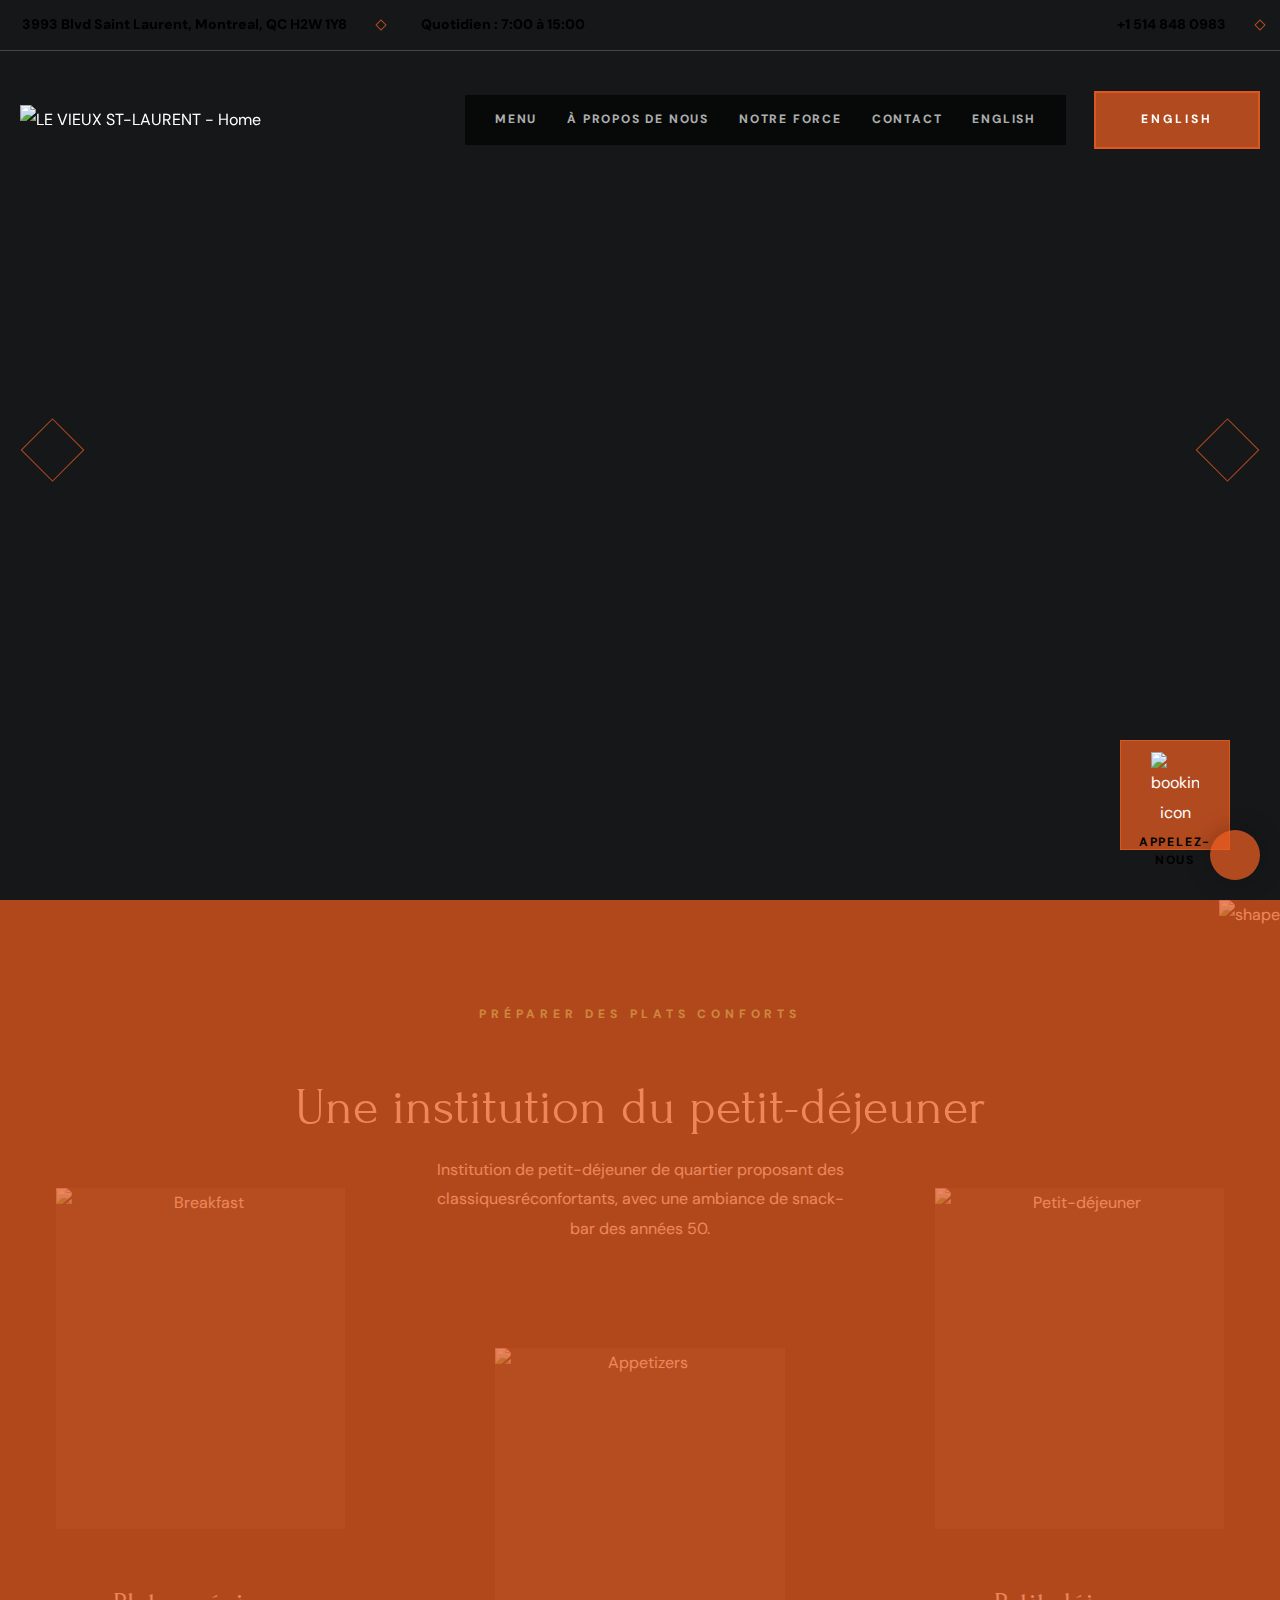
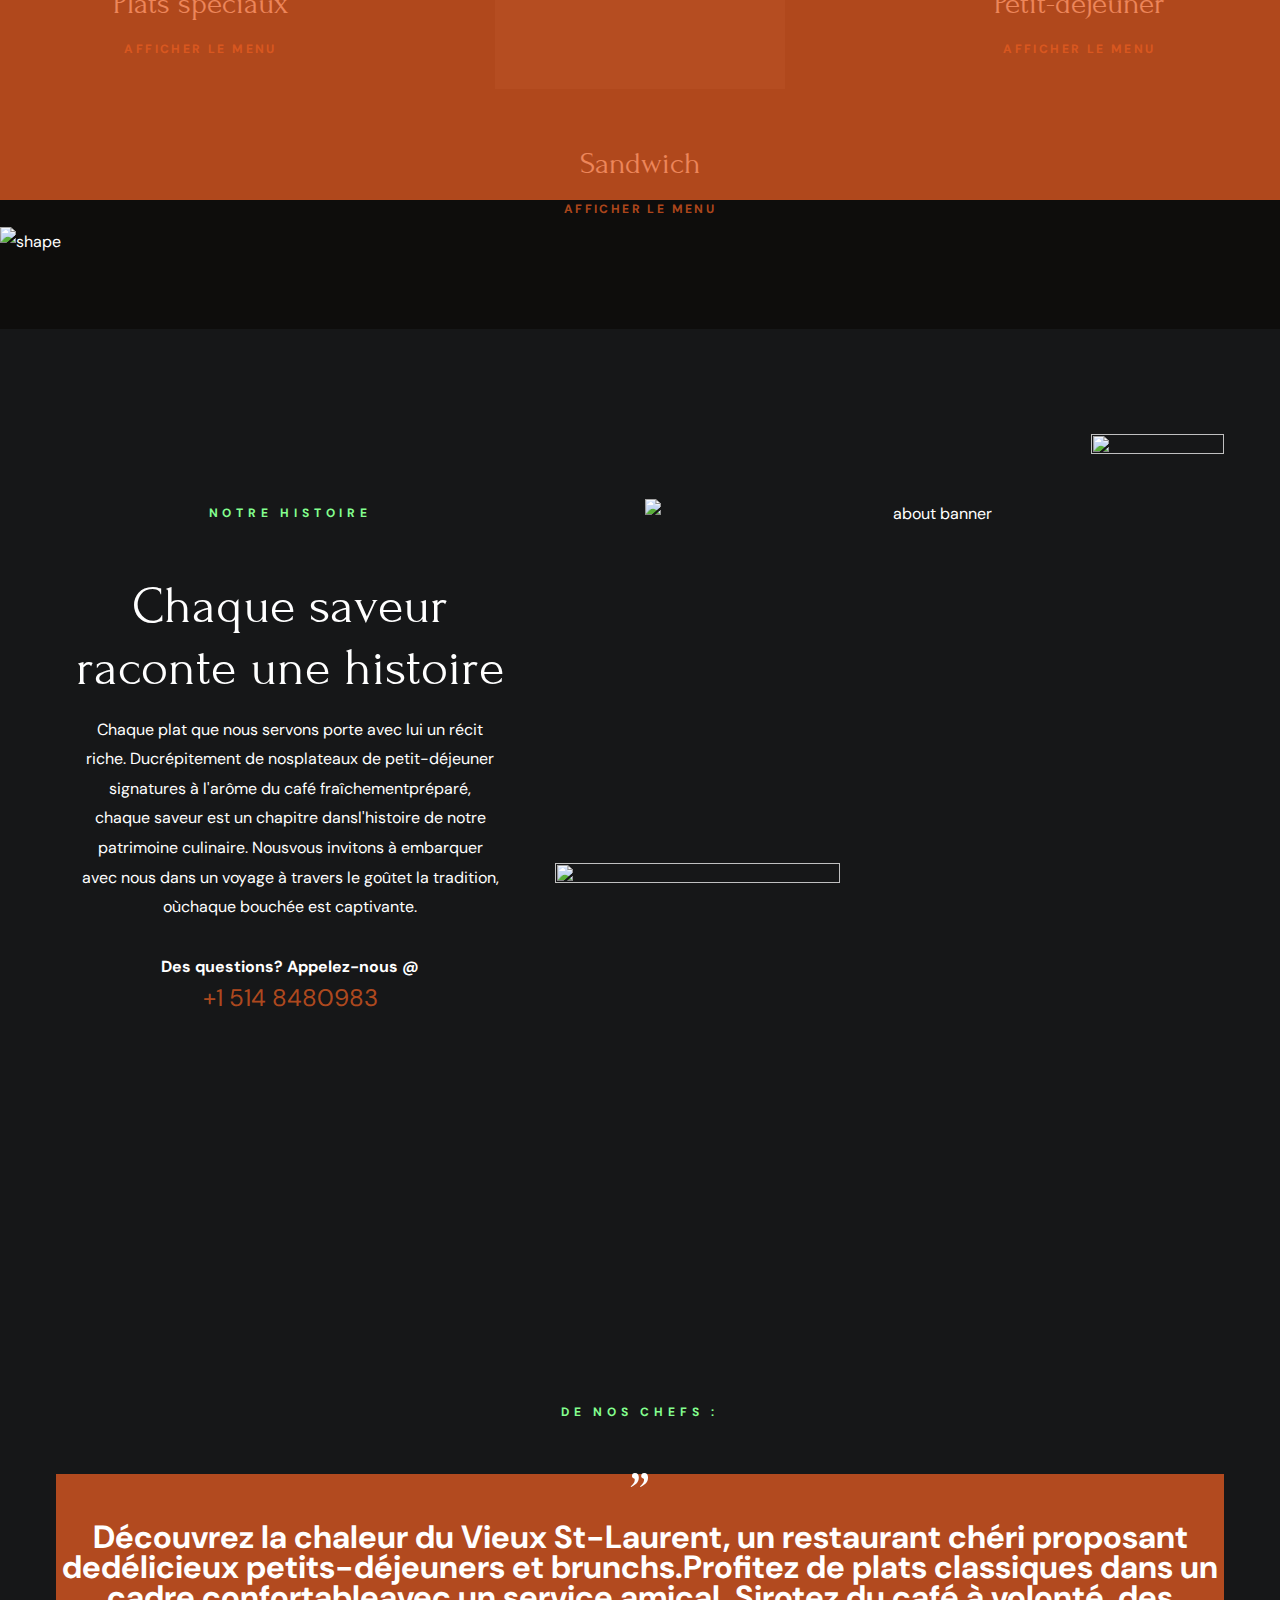
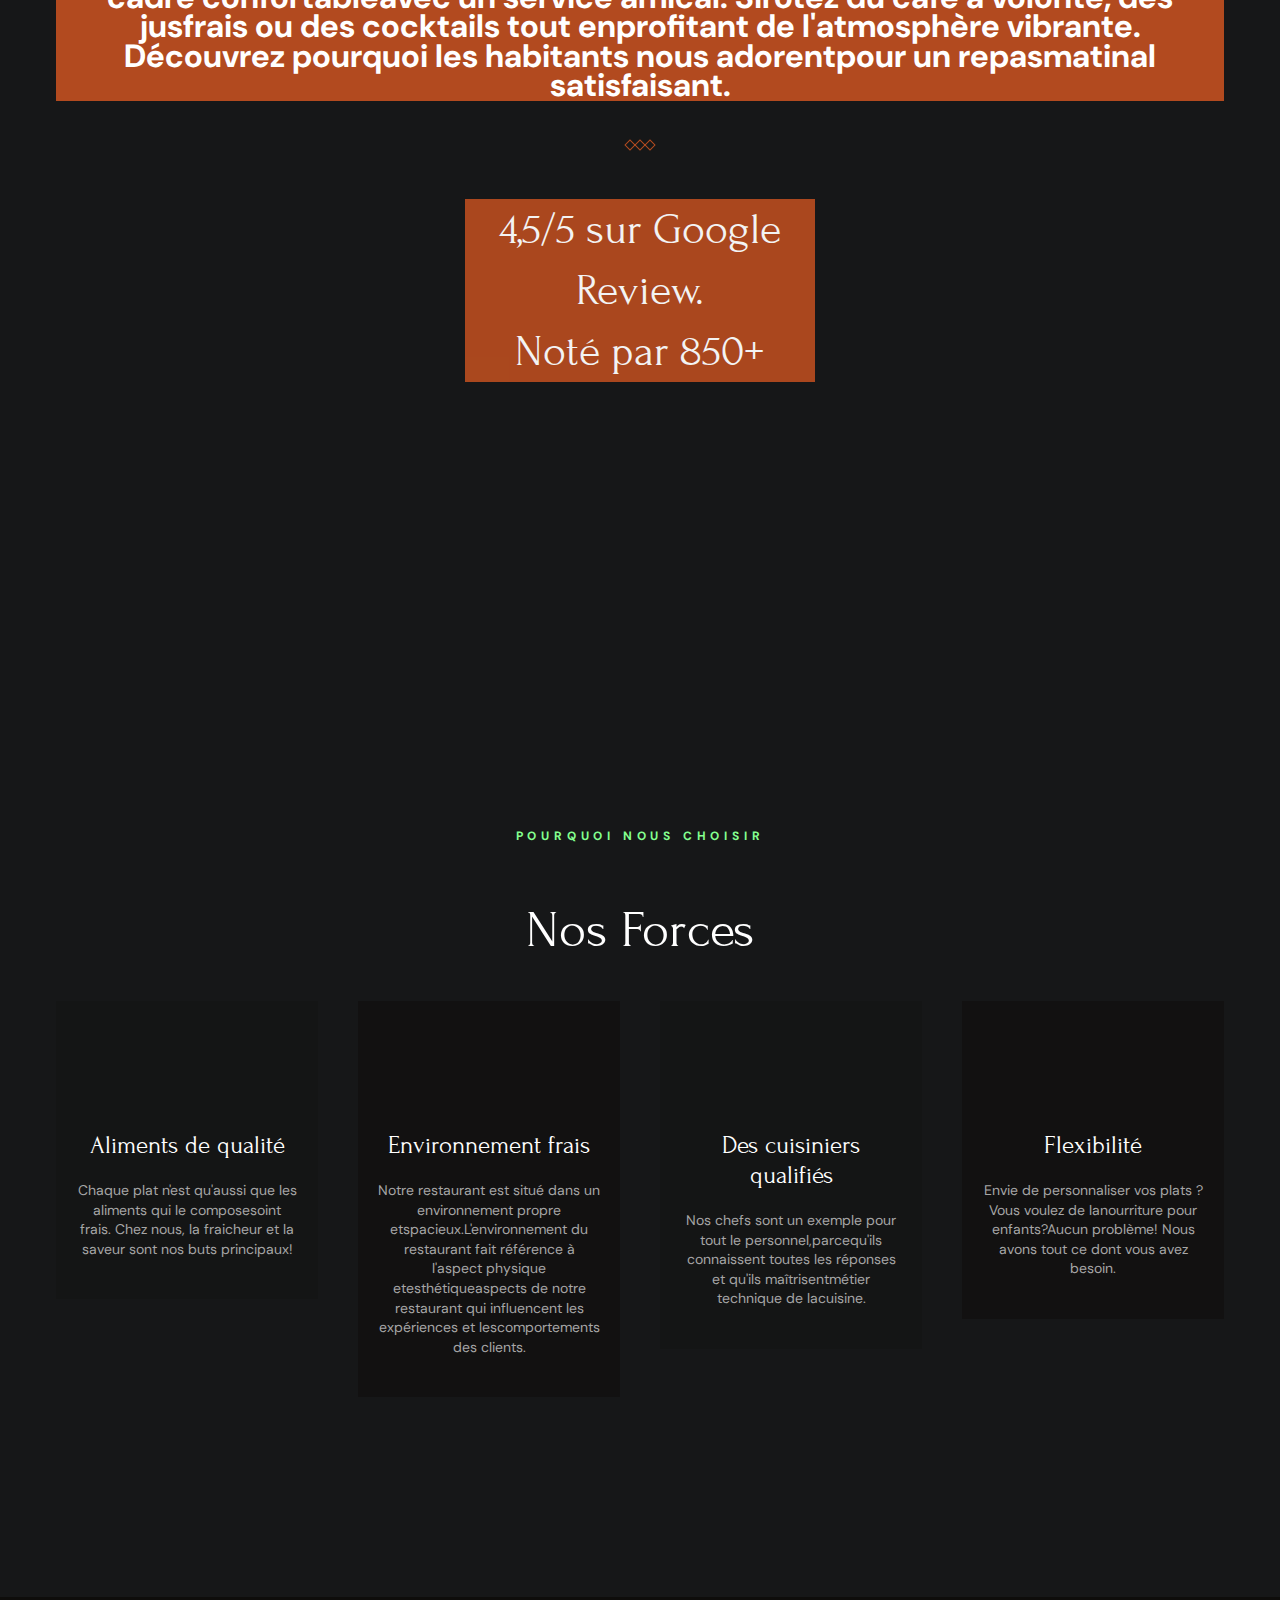
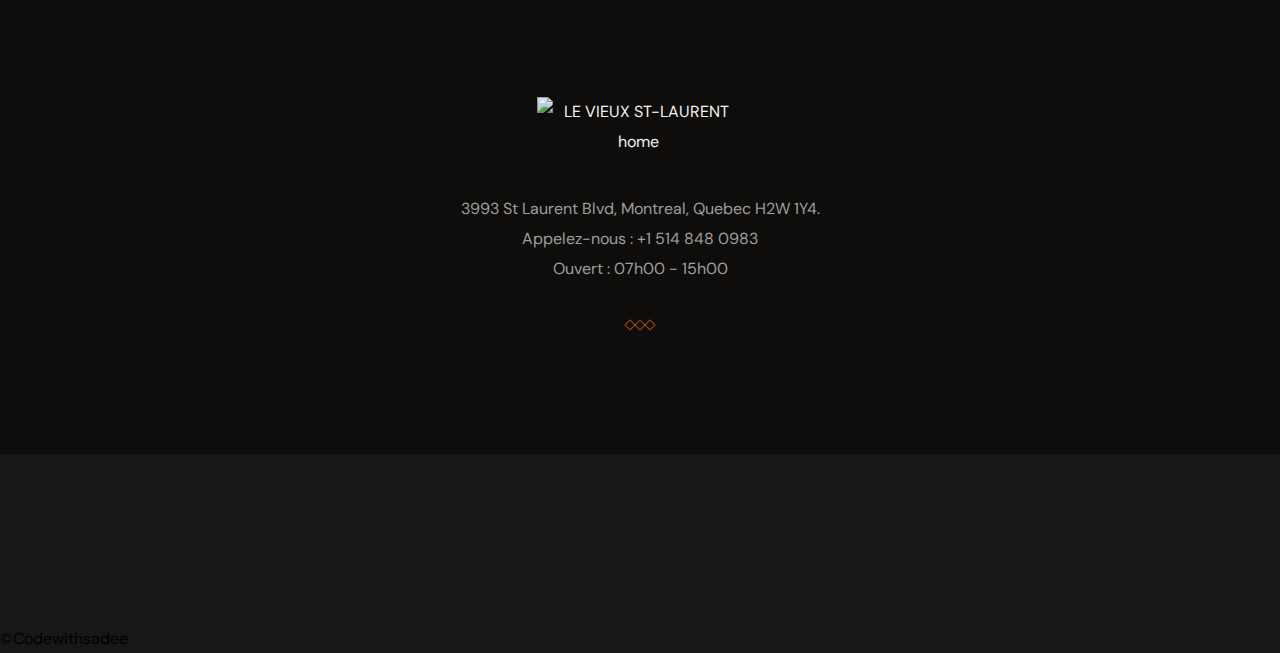
==== commit 81f966fc: "Merge pull request #3 from TeerthaDeb/main" ====
--- a/index.html
+++ b/index.html
@@ -7,38 +7,17 @@
 <head>
 
 	<meta charset="UTF-8">
-
 	<meta http-equiv="X-UA-Compatible" content="IE=edge">
-
 	<meta name="viewport" content="width=device-width,initial-scale=1.0">
-
-	<title>LE VIEUX ST-LAURENT
-
+	<title>
+		LE VIEUX ST-LAURENT
 	</title>
-
 	<meta name="title" content="LE VIEUX ST-LAURENT">
-
-
-
 	<link rel="shortcut icon" href="./New folder/logo.png">
-
-
-
 	<link rel="preconnect" href="https://fonts.googleapis.com">
-
-
-
 	<link rel="preconnect" href="https://fonts.gstatic.com" crossorigin>
-
-
-
-	<link href="https://fonts.googleapis.com/css2?family=DM+Sans:wght@400;700&family=Forum&display=swap"
-		rel="stylesheet">
-
-
-
+	<link href="https://fonts.googleapis.com/css2?family=DM+Sans:wght@400;700&family=Forum&display=swap" rel="stylesheet">
 	<link rel="stylesheet" href="./assets/css/style.css">
-
 </head>
 
 
@@ -483,6 +462,10 @@
 			</script>
 			<script nomodule src="https://unpkg.com/ionicons@5.5.2/dist/ionicons/ionicons.js">
 			</script>
+
+			<script>
+				
+			</script>
 		</article>
 	</main>
 </body>
